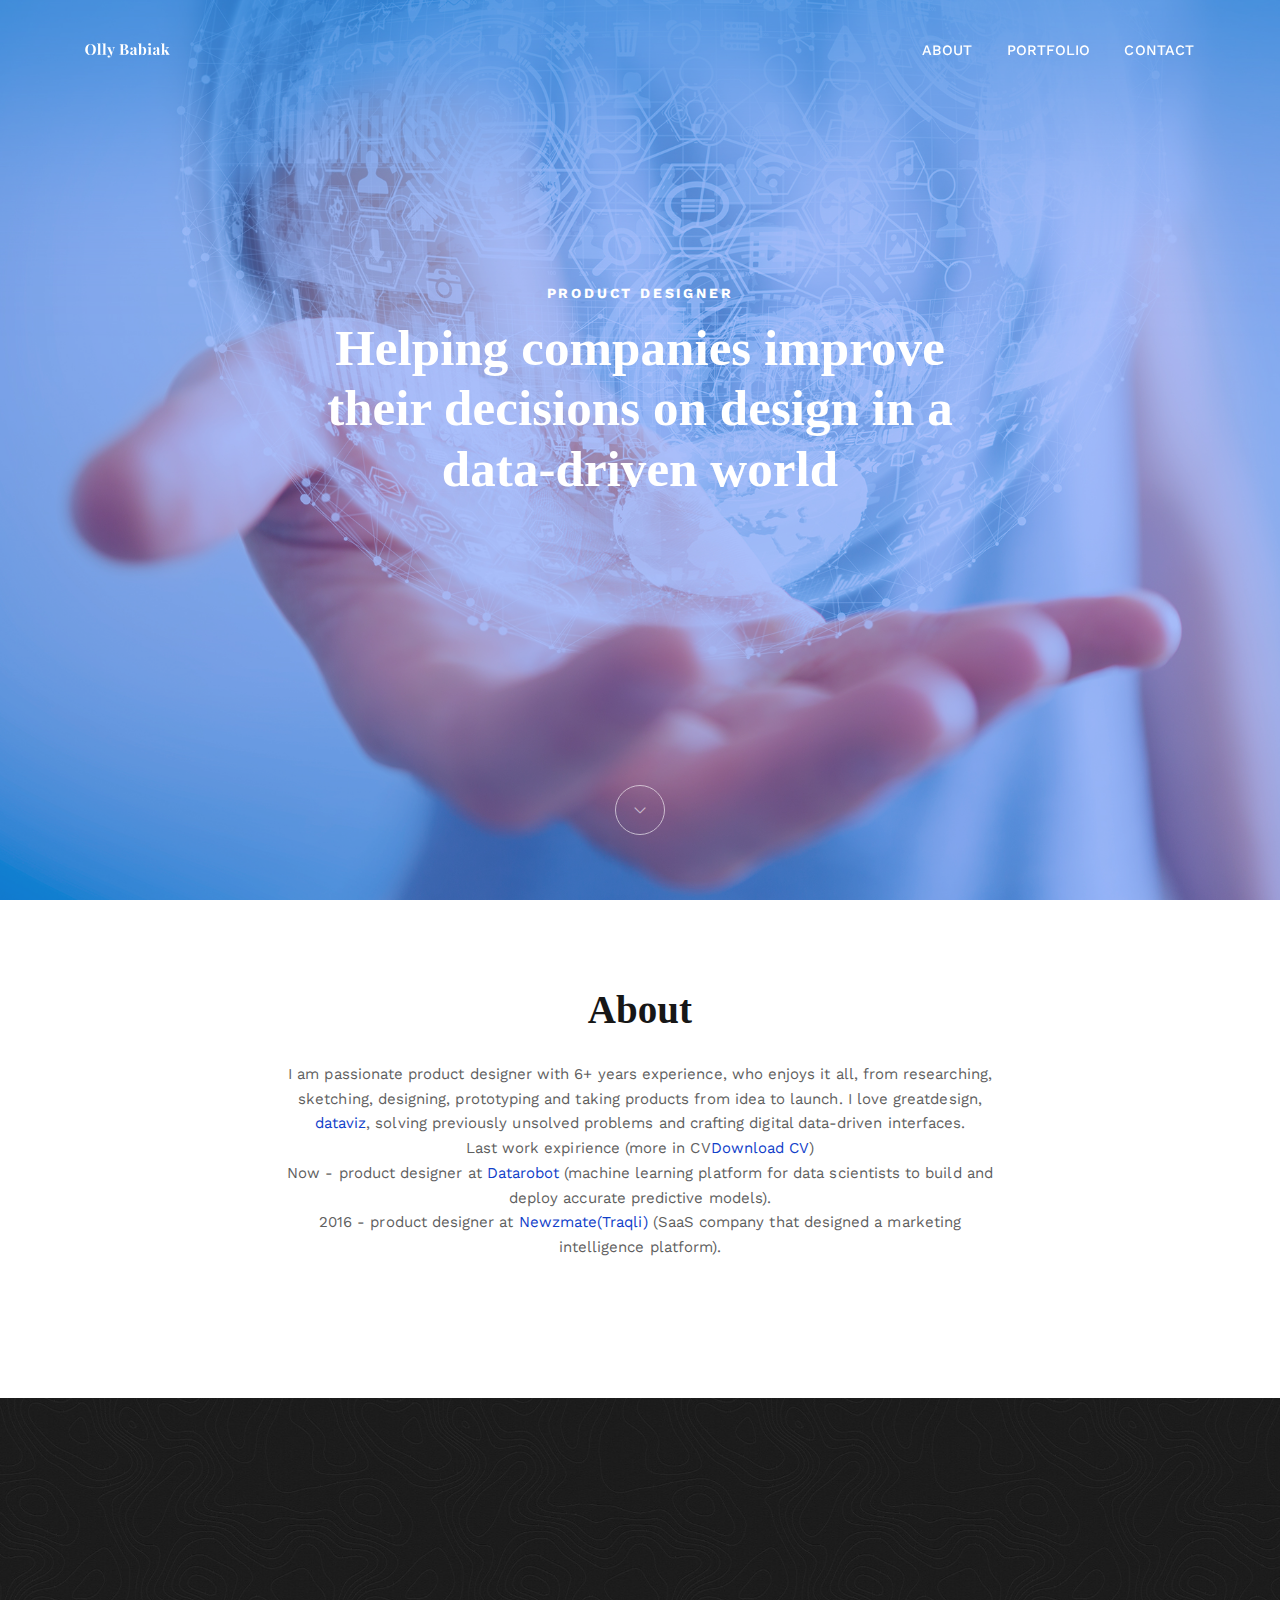
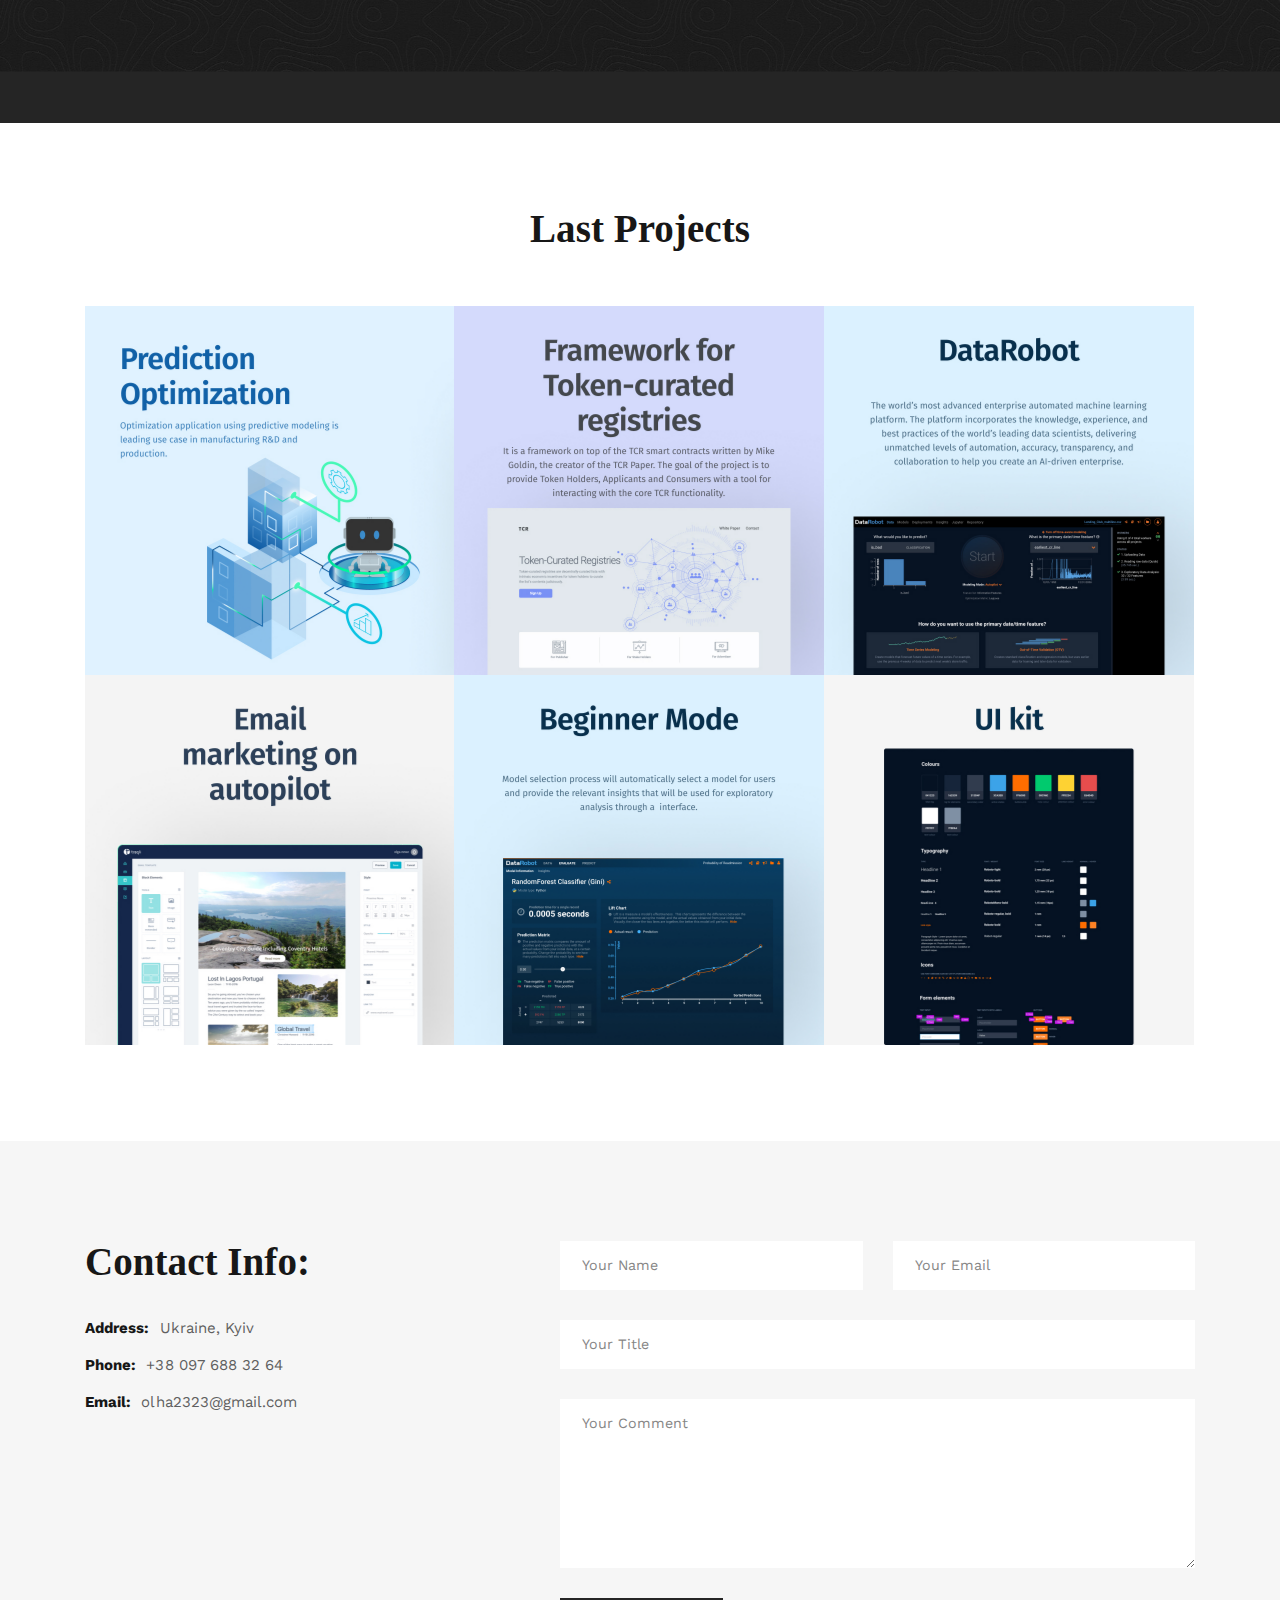
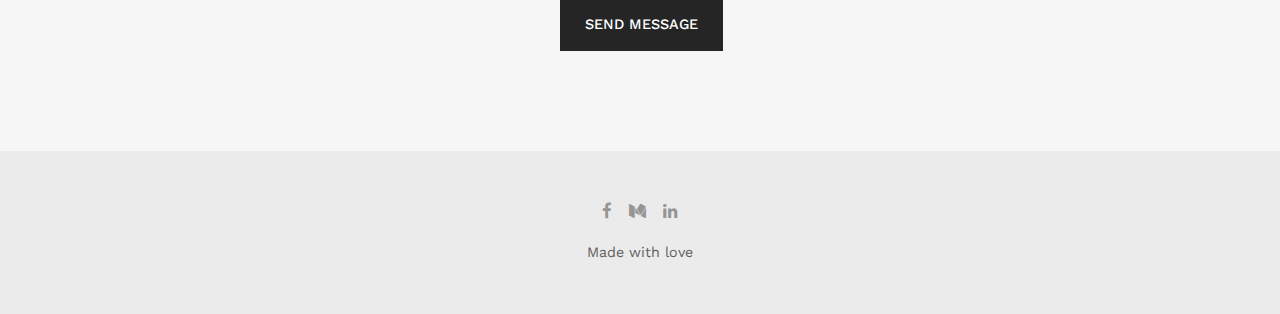
==== index.html @ 5f7ebf39 "Update index.html" ====
<!DOCTYPE html>
<html lang="en">

<head>
    <!-- Global site tag (gtag.js) - Google Analytics -->
<script async src="https://www.googletagmanager.com/gtag/js?id=UA-109905066-1"></script>
<script>
  window.dataLayer = window.dataLayer || [];
  function gtag(){dataLayer.push(arguments);}
  gtag('js', new Date());

  gtag('config', 'UA-109905066-1');
</script>
    <!-- Hotjar Tracking Code for https://olha23.github.io/olha23.github.io/ -->
<script>
    (function(h,o,t,j,a,r){
        h.hj=h.hj||function(){(h.hj.q=h.hj.q||[]).push(arguments)};
        h._hjSettings={hjid:741103,hjsv:6};
        a=o.getElementsByTagName('head')[0];
        r=o.createElement('script');r.async=1;
        r.src=t+h._hjSettings.hjid+j+h._hjSettings.hjsv;
        a.appendChild(r);
    })(window,document,'https://static.hotjar.com/c/hotjar-','.js?sv=');
</script>

    <meta charset="utf-8">
    <meta http-equiv="X-UA-Compatible" content="IE=edge">

    <title>Olly Babiak</title>

    <meta name="description" content="Minimal Portfolio">
    <meta name="keywords" content="portfolio, clean, minimal, blog, template, portfolio website">

    <link rel="icon" type="image/png" href="assets/images/favicon.png">

    <meta name="viewport" content="width=device-width, initial-scale=1">

    <!-- START: Styles -->

    <!-- Google Fonts --> 

    <link href="https://fonts.googleapis.com/css?family=Roboto:400,400i,700,700i%7cWork+Sans:400,500,700" rel="stylesheet" type="text/css">
    
    <link rel="stylesheet" href="assets/css/combined.css">

    <!-- END: Styles -->



</head>

<body>




    <header class="nk-header">
        <!--
        START: Navbar
    -->
        <nav class="nk-navbar nk-navbar-top nk-navbar-sticky nk-navbar-transparent nk-navbar-white-text-on-top">
            <div class="container">
                <div class="nk-nav-table">
                    <a href="index.html" class="nk-nav-logo">
                        <img src="assets/images/logo-light.svg" alt="" width="85" class="nk-nav-logo-onscroll">
                        <img src="assets/images/logo.svg" alt="" width="85">
                    </a>

                    <ul class="nk-nav nk-nav-right hidden-md-down" data-nav-mobile="#nk-nav-mobile">
                        <li>
                            <a href="index.html#about">About</a>
                        </li>
                
                        <li>
                            <a href="portfolio.html">Portfolio</a>
                        </li>
                          <li>
                            <a href="index.html#contact">Contact</a>
                        </li>
                        
                    </ul>

                    <ul class="nk-nav nk-nav-right nk-nav-icons">
                        <li class="single-icon hidden-lg-up">
                            <a href="#" class="nk-navbar-full-toggle">
                                <span class="nk-icon-burger">
                                    <span class="nk-t-1"></span>
                                    <span class="nk-t-2"></span>
                                    <span class="nk-t-3"></span>
                                </span>
                            </a>
                        </li>
                    </ul>
                </div>
            </div>
        </nav>
        <!-- END: Navbar -->

    </header>




    <!--
    START: Navbar Mobile
-->
    <nav class="nk-navbar nk-navbar-full nk-navbar-align-center" id="nk-nav-mobile">
        <div class="nk-navbar-bg">
            <div class="bg-image" style="background-image: url('assets/images/bg-menu.jpg')"></div>
        </div>
        <div class="nk-nav-table">
            <div class="nk-nav-row">
                <div class="container">
                    <div class="nk-nav-header">

                        <div class="nk-nav-logo">
                            <a href="index.html" class="nk-nav-logo">
                                <img src="assets/images/logo-light.svg" alt="" width="85">
                            </a>
                        </div>

                        <div class="nk-nav-close nk-navbar-full-toggle">
                            <span class="nk-icon-close"></span>
                        </div>
                    </div>
                </div>
            </div>
            <div class="nk-nav-row-full nk-nav-row">
                <div class="nano">
                    <div class="nano-content">
                        <div class="nk-nav-table">
                            <div class="nk-nav-row nk-nav-row-full nk-nav-row-center nk-navbar-mobile-content">
                                <ul class="nk-nav">
                                    <!-- Here will be inserted menu from [data-mobile-menu="#nk-nav-mobile"] -->
                                </ul>
                            </div>
                        </div>
                    </div>
                </div>
            </div>
            <div class="nk-nav-row">
                <div class="container">
                    <div class="nk-nav-social">
                        <ul>
                            <li><a href="https://www.facebook.com/olga.babiak"><i class="fa fa-facebook"></i></a></li>
                            <li><a href="https://www.linkedin.com/in/olly-babiak/"><i class="fa fa-linkedin"></i></a></li>
                            <li><a href="https://medium.com/@ollybabiak/data-visualization-tools-f9d0f372b2b7"><i class="fa fa-medium"></i></a></li>
                        </ul>
                    </div>
                </div>
            </div>
        </div>
    </nav>
    <!-- END: Navbar Mobile -->


    <div class="nk-main">

        <!-- START: Header Title -->
        <div class="nk-header-title nk-header-title-full">
            <div class="bg-image">
                <div style="background-image: url('assets/images/home-7.jpg');"></div>
                <div class="bg-image-overlay" style="background-color: rgba(42, 94, 246, 0.4);"></div>
            </div>
            <div class="nk-header-table">
                <div class="nk-header-table-cell">
                    <div class="container">

                        <h2 class="nk-subtitle text-white">Product designer</h2>


                        <h1 class="nk-title display-3 text-white">Helping companies improve
                            <br>
                            their decisions on design in a
                            <br>
                            data-driven world
                        </h1>


                        <div class="nk-gap"></div>
                        <div class="nk-header-text text-white">
                            <div class="nk-gap-4"></div>
                        </div>


                    </div>
                </div>
            </div>

            <div>
                <a class="nk-header-title-scroll-down text-white" href="#nk-header-title-scroll-down">
                    <span class="pe-7s-angle-down"></span>
                </a>
            </div>

        </div>

        <div id="nk-header-title-scroll-down"></div>

        <!-- END: Header Title -->





        <!-- START: About -->
        <div class="bg-white" id="about">
            <div class="container">
                <div class="row">
                    <div class="col-lg-8 offset-lg-2 text-xs-center">
                        <div class="nk-gap-4 mt-9"></div>

                        <h2 class="display-4">About</h2>
                        <div class="nk-gap mnt-5"></div>

                        <p>I am passionate product designer with 6+ years experience, who enjoys it all, from researching, sketching, designing, prototyping and taking products from idea to launch. I love greatdesign, <a href="https://medium.com/@ollybabiak/data-visualization-tools-f9d0f372b2b7">dataviz</a>, solving previously unsolved problems and crafting digital data-driven interfaces.
                        <br> Last work expirience (more in CV<a href="assets/images/Olly_Babiak_-_Senior_Product_Designer.pdf" download>Download CV</a>)
                        <br> Now - product designer at <a href="https://www.datarobot.com/">Datarobot</a> (machine learning platform for data scientists to build and deploy accurate predictive models).
                        <br>2016 - product designer at <a href="https://newzmate.com/">Newzmate(Traqli)</a> (SaaS company that designed a marketing intelligence platform).
                        </p>
                        <br>

                    <div class="nk-gap-4 mt-9"></div>
                    </div>
                </div>
            </div>
        </div>
        <!-- END: About -->

        <!-- START: Features -->

        <div class="nk-box bg-dark-1 text-white" id="features">
                 <div class="bg-image bg-image-parallax" style="background-image: url('assets/images/bg-pattern.jpg');"></div>
            
            <div class="container">
                <div class="row">
                    <div class="col-lg-8 offset-lg-2 text-xs-center">
                        <div class="nk-gap-4 mt-9"></div>

                        

                        <p>Tools i use:
                        Figma, Sketch, Ai, Ae, Zeplin, Principle, Invision, Whiteboard, Jira, Assembla, Google Analytics. I have experience and working knowledge of HTML, CSS, JS, familiar with Scrum methodology.
                        <br> Capabilities: discovery, user experience, prototypes, product design, interfaces.
                        </p>
                        <br>

                        <div class="nk-gap-4 mt-9"></div>
                    </div>

                </div>
            </div>
         
        </div>
        <!-- END: Features -->

        <!-- START: Portfolio -->
        <div class="nk-box bg-white" id="projects">
            <div class="nk-gap-4 mt-5"></div>

            <h2 class="text-xs-center display-4">Last Projects</h2>

            

            <div class="nk-gap-2 mt-12"></div>
            <div class="container">
            <div class="nk-portfolio-list nk-isotope nk-isotope-3-cols">


                <div class="nk-isotope-item" data-filter="UX/UI">
                    <div class="nk-portfolio-item nk-portfolio-item-square nk-portfolio-item-info-style-1">
                        <a href="portfolio-single-1.html" class="nk-portfolio-item-link"></a>
                        <div class="nk-portfolio-item-image">
                            <div style="background-image: url('assets/images/portfolio-10-sm.jpg');"></div>
                        </div>
                        <div class="nk-portfolio-item-info nk-portfolio-item-info-center text-xs-center">
                            <div>
                                <h2 class="portfolio-item-title h3">Prediction optimization</h2>
                                <div class="portfolio-item-category">UX/UI</div>
                            </div>
                        </div>
                    </div>
                </div>


                <div class="nk-isotope-item" data-filter="UI/UX">
                    <div class="nk-portfolio-item nk-portfolio-item-square nk-portfolio-item-info-style-1">
                        <a href="portfolio-single-2.html" class="nk-portfolio-item-link"></a>
                        <div class="nk-portfolio-item-image">
                            <div style="background-image: url('assets/images/portfolio-4-sm.jpg');"></div>
                        </div>
                        <div class="nk-portfolio-item-info nk-portfolio-item-info-center text-xs-center">
                            <div>
                                <h2 class="portfolio-item-title h3">TCR (hackathon project)</h2>
                                <div class="portfolio-item-category">UI/UX</div>
                            </div>
                        </div>
                    </div>
                </div>


                <div class="nk-isotope-item" data-filter="UX/UI">
                    <div class="nk-portfolio-item nk-portfolio-item-square nk-portfolio-item-info-style-1">
                        <a href="portfolio-single-3.html" class="nk-portfolio-item-link"></a>
                        <div class="nk-portfolio-item-image">
                            <div style="background-image: url('assets/images/portfolio-1-sm.jpg');"></div>
                        </div>
                        <div class="nk-portfolio-item-info nk-portfolio-item-info-center text-xs-center">
                            <div>
                                <h2 class="portfolio-item-title h3">DataRobot application</h2>
                                <div class="portfolio-item-category">UX/UI</div>
                            </div>
                        </div>
                    </div>
                </div>


                <div class="nk-isotope-item" data-filter="UX/UI">
                    <div class="nk-portfolio-item nk-portfolio-item-square nk-portfolio-item-info-style-1">
                        <a href="portfolio-single-4.html" class="nk-portfolio-item-link"></a>
                        <div class="nk-portfolio-item-image">
                            <div style="background-image: url('assets/images/portfolio-7-sm.jpg');"></div>
                        </div>
                        <div class="nk-portfolio-item-info nk-portfolio-item-info-center text-xs-center">
                            <div>
                                <h2 class="portfolio-item-title h3">Dashboard for Traqli</h2>
                                <div class="portfolio-item-category">UX/UI</div>
                            </div>
                        </div>
                    </div>
                </div>


               <div class="nk-isotope-item" data-filter="UX/UI">
                    <div class="nk-portfolio-item nk-portfolio-item-square nk-portfolio-item-info-style-1">
                        <a href="portfolio-single-5.html" class="nk-portfolio-item-link"></a>
                        <div class="nk-portfolio-item-image">
                            <div style="background-image: url('assets/images/portfolio-5-sm.jpg');"></div>
                        </div>
                        <div class="nk-portfolio-item-info nk-portfolio-item-info-center text-xs-center">
                            <div>
                                <h2 class="portfolio-item-title h3">Beginner Mode</h2>
                                <div class="portfolio-item-category">UX/UI</div>
                            </div>
                        </div>
                    </div>
                </div>


                <div class="nk-isotope-item" data-filter="UX/UI">
                    <div class="nk-portfolio-item nk-portfolio-item-square nk-portfolio-item-info-style-1">
                        <a href="portfolio-single-6.html" class="nk-portfolio-item-link"></a>
                        <div class="nk-portfolio-item-image">
                            <div style="background-image: url('assets/images/portfolio-8-sm.jpg');"></div>
                        </div>
                        <div class="nk-portfolio-item-info nk-portfolio-item-info-center text-xs-center">
                            <div>
                                <h2 class="portfolio-item-title h3">UI kit</h2>
                                <div class="portfolio-item-category">UX/UI</div>
                            </div>
                        </div>
                    </div>
                </div>





            </div>
            </div>
            <div class="nk-gap-4 mt-15"></div>
        </div>
      

     

      

        <!-- START: Contact Info -->
        <div class="container" id="contact">
            <div class="nk-gap-5"></div>
            <div class="row vertical-gap">
                <div class="col-lg-5">
                    <!-- START: Info -->
                    <h2 class="display-4">Contact Info:</h2>
                    <div class="nk-gap mnt-3"></div>

        
                    <ul class="nk-contact-info">
                        <li>
                            <strong>Address:</strong> Ukraine, Kyiv</li>
                        <li>
                            <strong>Phone:</strong> +38 097 688 32 64</li>
                        <li>
                            <strong>Email:</strong> olha2323@gmail.com</li>
                        
                    </ul>
                    <!-- END: Info -->
                </div>
                <div class="col-lg-7">
                    <!-- START: Form -->
                    <form action="send.php" method="post" class="nk-form nk-form-ajax">
                        <div class="row vertical-gap">
                            <div class="col-md-6">
                                <input type="text" class="form-control required" name="name" placeholder="Your Name">
                            </div>
                            <div class="col-md-6">
                                <input type="email" class="form-control required" name="email" placeholder="Your Email">
                            </div>
                        </div>

                        <div class="nk-gap-1"></div>
                        <input type="text" class="form-control required" name="title" placeholder="Your Title">

                        <div class="nk-gap-1"></div>
                        <textarea class="form-control required" name="message" rows="8" placeholder="Your Comment" aria-required="true"></textarea>
                        <div class="nk-gap-1"></div>
                        <div class="nk-form-response-success"></div>
                        <div class="nk-form-response-error"></div>
                        <button class="nk-btn">Send Message</button>
                    </form>
                    <!-- END: Form -->
                </div>
            </div>
            <div class="nk-gap-5"></div>
        </div>
        <!-- END: Contact Info -->




        <!--
    START: Footer
-->
        <footer class="nk-footer">


            <div class="nk-footer-cont">
                <div class="container text-xs-center">
                    <div class="nk-footer-social">
                        <ul>
                            
                            <li><a href="https://www.facebook.com/olga.babiak"><i class="fa fa-facebook"></i></a></li>
                            <li><a href="https://medium.com/@ollybabiak/data-visualization-tools-f9d0f372b2b7"><i class="fa fa-medium"></i></a></li>
                            <li><a href="https://www.linkedin.com/in/olly-babiak/"><i class="fa fa-linkedin"></i></a></li>
                        </ul>
                    </div>

                    <div class="nk-footer-text">
                        <p>Made with love
</p>
                    </div>
                </div>
            </div>
        </footer>
        <!-- END: Footer -->


    </div>




    <!-- START: Scripts -->

    <script src="assets/js/combined.js"></script>
    
    <!-- END: Scripts -->


</body>

</html>
---- assets/css/combined.css ----
@charset "UTF-8";
html{font-family:sans-serif;
	line-height:1.15;-ms-text-size-adjust:100%;-webkit-text-size-adjust:100%}body{margin:0}details,footer,header,main,menu,nav,section{display:block}progress,video{display:inline-block}progress{vertical-align:baseline}[hidden],template{display:none}a{background-color:transparent;-webkit-text-decoration-skip:objects}a:active,a:hover{outline-width:0}b,strong{font-weight:inherit;font-weight:bolder}h1{font-size:2em;margin:.67em 0}img{border-style:none}svg:not(:root){overflow:hidden}code{font-family:monospace,monospace;font-size:1em}hr{box-sizing:content-box;height:0;overflow:visible}button,input,optgroup,select,textarea{font:inherit;margin:0}optgroup{font-weight:700}button,input{overflow:visible}button,select{text-transform:none}[type=reset],[type=submit],button,html [type=button]{-webkit-appearance:button}[type=button]::-moz-focus-inner,[type=reset]::-moz-focus-inner,[type=submit]::-moz-focus-inner,button::-moz-focus-inner{border-style:none;padding:0}[type=button]:-moz-focusring,[type=reset]:-moz-focusring,[type=submit]:-moz-focusring,button:-moz-focusring{outline:1px dotted ButtonText}textarea{overflow:auto}[type=checkbox],[type=radio]{box-sizing:border-box;padding:0}[type=number]::-webkit-inner-spin-button,[type=number]::-webkit-outer-spin-button{height:auto}[type=search]{-webkit-appearance:textfield;outline-offset:-2px}[type=search]::-webkit-search-cancel-button,[type=search]::-webkit-search-decoration{-webkit-appearance:none}::-webkit-input-placeholder{color:inherit;opacity:.54}::-webkit-file-upload-button{-webkit-appearance:button;font:inherit}@media print{*,:after,:before,:first-letter,blockquote:first-line,div:first-line,li:first-line,p:first-line{text-shadow:none!important;box-shadow:none!important}a,a:visited{text-decoration:underline}blockquote{border:1px solid #999;page-break-inside:avoid}thead{display:table-header-group}img,tr{page-break-inside:avoid}h2,h3,p{orphans:3;widows:3}h2,h3{page-break-after:avoid}.navbar{display:none}.tag{border:1px solid #000}.table{border-collapse:collapse!important}.table td,.table th{background-color:#fff!important}}html{box-sizing:border-box}*,:after,:before{box-sizing:inherit}@-ms-viewport{width:device-width}html{font-size:16px;-ms-overflow-style:scrollbar;-webkit-tap-highlight-color:transparent}body{font-family:-apple-system,BlinkMacSystemFont,Segoe UI,Roboto,Helvetica Neue,Arial,sans-serif;font-size:1rem;font-weight:400;line-height:1.5;color:#373a3c;background-color:#fff}[tabindex="-1"]:focus{outline:0!important}h1,h2,h3,h4,h5,h6{margin-top:0;margin-bottom:.5rem}p{margin-top:0}address,p{margin-bottom:1rem}address{font-style:normal;line-height:inherit}ol,ul{margin-top:0;margin-bottom:1rem}ol ol,ol ul,ul ol,ul ul{margin-bottom:0}dt{font-weight:700}blockquote{margin:0 0 1rem}a{color:#0275d8;text-decoration:none}a:focus,a:hover{color:#014c8c;text-decoration:underline}a:focus{outline:5px auto -webkit-focus-ring-color;outline-offset:-2px}a:not([href]):not([tabindex]),a:not([href]):not([tabindex]):focus,a:not([href]):not([tabindex]):hover{color:inherit;text-decoration:none}a:not([href]):not([tabindex]):focus{outline:0}img{vertical-align:middle}[role=button]{cursor:pointer}[role=button],a,area,button,input,label,select,textarea{-ms-touch-action:manipulation;touch-action:manipulation}table{border-collapse:collapse;background-color:transparent}caption{padding-top:.75rem;padding-bottom:.75rem;color:#818a91;caption-side:bottom}caption,th{text-align:left}label{display:inline-block;margin-bottom:.5rem}button:focus{outline:1px dotted;outline:5px auto -webkit-focus-ring-color}button,input,select,textarea{line-height:inherit}input[type=checkbox]:disabled,input[type=radio]:disabled{cursor:not-allowed}input[type=date],input[type=datetime-local],input[type=month],input[type=time]{-webkit-appearance:listbox}textarea{resize:vertical}input[type=search]{-webkit-appearance:none}[hidden]{display:none!important}.h1,.h2,.h3,.h4,.h5,.h6,h1,h2,h3,h4,h5,h6{margin-bottom:.5rem;font-family:inherit;font-weight:500;line-height:1.1;color:inherit}.h1,h1{font-size:2.5rem}.h2,h2{font-size:2rem}.h3,h3{font-size:1.75rem}.h4,h4{font-size:1.5rem}.h5,h5{font-size:1.25rem}.h6,h6{font-size:1rem}.display-1{font-size:6rem;font-weight:300}.display-2{font-size:5.5rem;font-weight:300}.display-3{font-size:4.5rem;font-weight:300}.display-4{font-size:3.5rem;font-weight:300}hr{margin-top:1rem;margin-bottom:1rem;border:0;border-top:1px solid rgba(0,0,0,.1)}.list-inline{padding-left:0;list-style:none}.list-inline-item{display:inline-block}.list-inline-item:not(:last-child){margin-right:5px}.blockquote{padding:.5rem 1rem;margin-bottom:1rem;font-size:1.25rem;border-left:.25rem solid #eceeef}.blockquote-footer{display:block;font-size:80%;color:#818a91}.blockquote-footer:before{content:"\2014 \00A0"}.blockquote-reverse{padding-right:1rem;padding-left:0;text-align:right;border-right:.25rem solid #eceeef;border-left:0}.blockquote-reverse .blockquote-footer:before{content:""}.blockquote-reverse .blockquote-footer:after{content:"\00A0 \2014"}.carousel-inner>.carousel-item>a>img,.carousel-inner>.carousel-item>img,.img-fluid,.img-thumbnail{max-width:100%;height:auto}.img-thumbnail{padding:.25rem;background-color:#fff;border:1px solid #ddd;border-radius:.25rem;-webkit-transition:all .2s ease-in-out;transition:all .2s ease-in-out}code{font-family:Menlo,Monaco,Consolas,Liberation Mono,Courier New,monospace;padding:.2rem .4rem;font-size:90%;color:#bd4147;background-color:#f7f7f9;border-radius:.25rem}.container{margin-left:auto;margin-right:auto;padding-right:15px;padding-left:15px}.container:after{content:"";display:table;clear:both}@media (min-width:576px){.container{padding-right:15px;padding-left:15px}}@media (min-width:768px){.container{padding-right:15px;padding-left:15px}}@media (min-width:992px){.container{padding-right:15px;padding-left:15px}}@media (min-width:1200px){.container{padding-right:15px;padding-left:15px}}@media (min-width:576px){.container{width:540px;max-width:100%}}@media (min-width:768px){.container{width:720px;max-width:100%}}@media (min-width:992px){.container{width:960px;max-width:100%}}@media (min-width:1200px){.container{width:1140px;max-width:100%}}.container-fluid{margin-left:auto;margin-right:auto;padding-right:15px;padding-left:15px}.container-fluid:after{content:"";display:table;clear:both}@media (min-width:576px){.container-fluid{padding-right:15px;padding-left:15px}}@media (min-width:768px){.container-fluid{padding-right:15px;padding-left:15px}}@media (min-width:992px){.container-fluid{padding-right:15px;padding-left:15px}}@media (min-width:1200px){.container-fluid{padding-right:15px;padding-left:15px}}.row{margin-right:-15px;margin-left:-15px}.row:after{content:"";display:table;clear:both}@media (min-width:576px){.row{margin-right:-15px;margin-left:-15px}}@media (min-width:768px){.row{margin-right:-15px;margin-left:-15px}}@media (min-width:992px){.row{margin-right:-15px;margin-left:-15px}}@media (min-width:1200px){.row{margin-right:-15px;margin-left:-15px}}.col-lg,.col-lg-1,.col-lg-2,.col-lg-3,.col-lg-4,.col-lg-5,.col-lg-6,.col-lg-7,.col-lg-8,.col-lg-9,.col-lg-10,.col-lg-11,.col-lg-12,.col-md,.col-md-1,.col-md-2,.col-md-3,.col-md-4,.col-md-5,.col-md-6,.col-md-7,.col-md-8,.col-md-9,.col-md-10,.col-md-11,.col-md-12,.col-sm,.col-sm-1,.col-sm-2,.col-sm-3,.col-sm-4,.col-sm-5,.col-sm-6,.col-sm-7,.col-sm-8,.col-sm-9,.col-sm-10,.col-sm-11,.col-sm-12,.col-xs,.col-xs-1,.col-xs-2,.col-xs-3,.col-xs-4,.col-xs-5,.col-xs-6,.col-xs-7,.col-xs-8,.col-xs-9,.col-xs-10,.col-xs-11,.col-xs-12{position:relative;min-height:1px;padding-right:15px;padding-left:15px}@media (min-width:576px){.col-lg,.col-lg-1,.col-lg-2,.col-lg-3,.col-lg-4,.col-lg-5,.col-lg-6,.col-lg-7,.col-lg-8,.col-lg-9,.col-lg-10,.col-lg-11,.col-lg-12,.col-md,.col-md-1,.col-md-2,.col-md-3,.col-md-4,.col-md-5,.col-md-6,.col-md-7,.col-md-8,.col-md-9,.col-md-10,.col-md-11,.col-md-12,.col-sm,.col-sm-1,.col-sm-2,.col-sm-3,.col-sm-4,.col-sm-5,.col-sm-6,.col-sm-7,.col-sm-8,.col-sm-9,.col-sm-10,.col-sm-11,.col-sm-12,.col-xs,.col-xs-1,.col-xs-2,.col-xs-3,.col-xs-4,.col-xs-5,.col-xs-6,.col-xs-7,.col-xs-8,.col-xs-9,.col-xs-10,.col-xs-11,.col-xs-12{padding-right:15px;padding-left:15px}}@media (min-width:768px){.col-lg,.col-lg-1,.col-lg-2,.col-lg-3,.col-lg-4,.col-lg-5,.col-lg-6,.col-lg-7,.col-lg-8,.col-lg-9,.col-lg-10,.col-lg-11,.col-lg-12,.col-md,.col-md-1,.col-md-2,.col-md-3,.col-md-4,.col-md-5,.col-md-6,.col-md-7,.col-md-8,.col-md-9,.col-md-10,.col-md-11,.col-md-12,.col-sm,.col-sm-1,.col-sm-2,.col-sm-3,.col-sm-4,.col-sm-5,.col-sm-6,.col-sm-7,.col-sm-8,.col-sm-9,.col-sm-10,.col-sm-11,.col-sm-12,.col-xs,.col-xs-1,.col-xs-2,.col-xs-3,.col-xs-4,.col-xs-5,.col-xs-6,.col-xs-7,.col-xs-8,.col-xs-9,.col-xs-10,.col-xs-11,.col-xs-12{padding-right:15px;padding-left:15px}}@media (min-width:992px){.col-lg,.col-lg-1,.col-lg-2,.col-lg-3,.col-lg-4,.col-lg-5,.col-lg-6,.col-lg-7,.col-lg-8,.col-lg-9,.col-lg-10,.col-lg-11,.col-lg-12,.col-md,.col-md-1,.col-md-2,.col-md-3,.col-md-4,.col-md-5,.col-md-6,.col-md-7,.col-md-8,.col-md-9,.col-md-10,.col-md-11,.col-md-12,.col-sm,.col-sm-1,.col-sm-2,.col-sm-3,.col-sm-4,.col-sm-5,.col-sm-6,.col-sm-7,.col-sm-8,.col-sm-9,.col-sm-10,.col-sm-11,.col-sm-12,.col-xs,.col-xs-1,.col-xs-2,.col-xs-3,.col-xs-4,.col-xs-5,.col-xs-6,.col-xs-7,.col-xs-8,.col-xs-9,.col-xs-10,.col-xs-11,.col-xs-12{padding-right:15px;padding-left:15px}}@media (min-width:1200px){.col-lg,.col-lg-1,.col-lg-2,.col-lg-3,.col-lg-4,.col-lg-5,.col-lg-6,.col-lg-7,.col-lg-8,.col-lg-9,.col-lg-10,.col-lg-11,.col-lg-12,.col-md,.col-md-1,.col-md-2,.col-md-3,.col-md-4,.col-md-5,.col-md-6,.col-md-7,.col-md-8,.col-md-9,.col-md-10,.col-md-11,.col-md-12,.col-sm,.col-sm-1,.col-sm-2,.col-sm-3,.col-sm-4,.col-sm-5,.col-sm-6,.col-sm-7,.col-sm-8,.col-sm-9,.col-sm-10,.col-sm-11,.col-sm-12,.col-xs,.col-xs-1,.col-xs-2,.col-xs-3,.col-xs-4,.col-xs-5,.col-xs-6,.col-xs-7,.col-xs-8,.col-xs-9,.col-xs-10,.col-xs-11,.col-xs-12{padding-right:15px;padding-left:15px}}.col-xs-1{float:left;width:8.333333%}.col-xs-2{float:left;width:16.666667%}.col-xs-3{float:left;width:25%}.col-xs-4{float:left;width:33.333333%}.col-xs-5{float:left;width:41.666667%}.col-xs-6{float:left;width:50%}.col-xs-7{float:left;width:58.333333%}.col-xs-8{float:left;width:66.666667%}.col-xs-9{float:left;width:75%}.col-xs-10{float:left;width:83.333333%}.col-xs-11{float:left;width:91.666667%}.col-xs-12{float:left;width:100%}.push-xs-0{left:auto}.push-xs-1{left:8.333333%}.push-xs-2{left:16.666667%}.push-xs-3{left:25%}.push-xs-4{left:33.333333%}.push-xs-5{left:41.666667%}.push-xs-6{left:50%}.push-xs-7{left:58.333333%}.push-xs-8{left:66.666667%}.push-xs-9{left:75%}.push-xs-10{left:83.333333%}.push-xs-11{left:91.666667%}.push-xs-12{left:100%}.offset-xs-1{margin-left:8.333333%}.offset-xs-2{margin-left:16.666667%}.offset-xs-3{margin-left:25%}.offset-xs-4{margin-left:33.333333%}.offset-xs-5{margin-left:41.666667%}.offset-xs-6{margin-left:50%}.offset-xs-7{margin-left:58.333333%}.offset-xs-8{margin-left:66.666667%}.offset-xs-9{margin-left:75%}.offset-xs-10{margin-left:83.333333%}.offset-xs-11{margin-left:91.666667%}@media (min-width:576px){.col-sm-1{float:left;width:8.333333%}.col-sm-2{float:left;width:16.666667%}.col-sm-3{float:left;width:25%}.col-sm-4{float:left;width:33.333333%}.col-sm-5{float:left;width:41.666667%}.col-sm-6{float:left;width:50%}.col-sm-7{float:left;width:58.333333%}.col-sm-8{float:left;width:66.666667%}.col-sm-9{float:left;width:75%}.col-sm-10{float:left;width:83.333333%}.col-sm-11{float:left;width:91.666667%}.col-sm-12{float:left;width:100%}.push-sm-0{left:auto}.push-sm-1{left:8.333333%}.push-sm-2{left:16.666667%}.push-sm-3{left:25%}.push-sm-4{left:33.333333%}.push-sm-5{left:41.666667%}.push-sm-6{left:50%}.push-sm-7{left:58.333333%}.push-sm-8{left:66.666667%}.push-sm-9{left:75%}.push-sm-10{left:83.333333%}.push-sm-11{left:91.666667%}.push-sm-12{left:100%}.offset-sm-0{margin-left:0}.offset-sm-1{margin-left:8.333333%}.offset-sm-2{margin-left:16.666667%}.offset-sm-3{margin-left:25%}.offset-sm-4{margin-left:33.333333%}.offset-sm-5{margin-left:41.666667%}.offset-sm-6{margin-left:50%}.offset-sm-7{margin-left:58.333333%}.offset-sm-8{margin-left:66.666667%}.offset-sm-9{margin-left:75%}.offset-sm-10{margin-left:83.333333%}.offset-sm-11{margin-left:91.666667%}}@media (min-width:768px){.col-md-1{float:left;width:8.333333%}.col-md-2{float:left;width:16.666667%}.col-md-3{float:left;width:25%}.col-md-4{float:left;width:33.333333%}.col-md-5{float:left;width:41.666667%}.col-md-6{float:left;width:50%}.col-md-7{float:left;width:58.333333%}.col-md-8{float:left;width:66.666667%}.col-md-9{float:left;width:75%}.col-md-10{float:left;width:83.333333%}.col-md-11{float:left;width:91.666667%}.col-md-12{float:left;width:100%}.push-md-0{left:auto}.push-md-1{left:8.333333%}.push-md-2{left:16.666667%}.push-md-3{left:25%}.push-md-4{left:33.333333%}.push-md-5{left:41.666667%}.push-md-6{left:50%}.push-md-7{left:58.333333%}.push-md-8{left:66.666667%}.push-md-9{left:75%}.push-md-10{left:83.333333%}.push-md-11{left:91.666667%}.push-md-12{left:100%}.offset-md-0{margin-left:0}.offset-md-1{margin-left:8.333333%}.offset-md-2{margin-left:16.666667%}.offset-md-3{margin-left:25%}.offset-md-4{margin-left:33.333333%}.offset-md-5{margin-left:41.666667%}.offset-md-6{margin-left:50%}.offset-md-7{margin-left:58.333333%}.offset-md-8{margin-left:66.666667%}.offset-md-9{margin-left:75%}.offset-md-10{margin-left:83.333333%}.offset-md-11{margin-left:91.666667%}}@media (min-width:992px){.col-lg-1{float:left;width:8.333333%}.col-lg-2{float:left;width:16.666667%}.col-lg-3{float:left;width:25%}.col-lg-4{float:left;width:33.333333%}.col-lg-5{float:left;width:41.666667%}.col-lg-6{float:left;width:50%}.col-lg-7{float:left;width:58.333333%}.col-lg-8{float:left;width:66.666667%}.col-lg-9{float:left;width:75%}.col-lg-10{float:left;width:83.333333%}.col-lg-11{float:left;width:91.666667%}.col-lg-12{float:left;width:100%}.push-lg-0{left:auto}.push-lg-1{left:8.333333%}.push-lg-2{left:16.666667%}.push-lg-3{left:25%}.push-lg-4{left:33.333333%}.push-lg-5{left:41.666667%}.push-lg-6{left:50%}.push-lg-7{left:58.333333%}.push-lg-8{left:66.666667%}.push-lg-9{left:75%}.push-lg-10{left:83.333333%}.push-lg-11{left:91.666667%}.push-lg-12{left:100%}.offset-lg-0{margin-left:0}.offset-lg-1{margin-left:8.333333%}.offset-lg-2{margin-left:16.666667%}.offset-lg-3{margin-left:25%}.offset-lg-4{margin-left:33.333333%}.offset-lg-5{margin-left:41.666667%}.offset-lg-6{margin-left:50%}.offset-lg-7{margin-left:58.333333%}.offset-lg-8{margin-left:66.666667%}.offset-lg-9{margin-left:75%}.offset-lg-10{margin-left:83.333333%}.offset-lg-11{margin-left:91.666667%}}.table{width:100%;max-width:100%;margin-bottom:1rem}.table td,.table th{padding:.75rem;vertical-align:top;border-top:1px solid #eceeef}.table thead th{vertical-align:bottom;border-bottom:2px solid #eceeef}.table tbody+tbody{border-top:2px solid #eceeef}.table .table{background-color:#fff}.table-sm td,.table-sm th{padding:.3rem}.table-active,.table-active>td,.table-active>th,.table-hover .table-active:hover,.table-hover .table-active:hover>td,.table-hover .table-active:hover>th,.table-hover tbody tr:hover{background-color:rgba(0,0,0,.075)}.table-success,.table-success>td,.table-success>th{background-color:#dff0d8}.table-hover .table-success:hover,.table-hover .table-success:hover>td,.table-hover .table-success:hover>th{background-color:#d0e9c6}.table-info,.table-info>td,.table-info>th{background-color:#d9edf7}.table-hover .table-info:hover,.table-hover .table-info:hover>td,.table-hover .table-info:hover>th{background-color:#c4e3f3}.thead-default th{color:#55595c;background-color:#eceeef}.table-reflow thead{float:left}.table-reflow tbody{display:block;white-space:nowrap}.table-reflow td,.table-reflow th{border-top:1px solid #eceeef;border-left:1px solid #eceeef}.table-reflow td:last-child,.table-reflow th:last-child{border-right:1px solid #eceeef}.table-reflow tbody:last-child tr:last-child td,.table-reflow tbody:last-child tr:last-child th,.table-reflow tfoot:last-child tr:last-child td,.table-reflow tfoot:last-child tr:last-child th,.table-reflow thead:last-child tr:last-child td,.table-reflow thead:last-child tr:last-child th{border-bottom:1px solid #eceeef}.table-reflow tr{float:left}.table-reflow tr td,.table-reflow tr th{display:block!important;border:1px solid #eceeef}.form-control{display:block;width:100%;padding:.5rem .75rem;font-size:1rem;line-height:1.25;color:#55595c;background-color:#fff;background-image:none;background-clip:padding-box;border:1px solid rgba(0,0,0,.15);border-radius:.25rem}.form-control::-ms-expand{background-color:transparent;border:0}.form-control:focus{color:#55595c;background-color:#fff;border-color:#66afe9;outline:0}.form-control::-webkit-input-placeholder{color:#999;opacity:1}.form-control::-moz-placeholder{color:#999;opacity:1}.form-control:-ms-input-placeholder{color:#999;opacity:1}.form-control::placeholder{color:#999;opacity:1}.form-control:disabled,.form-control[readonly]{background-color:#eceeef;opacity:1}.form-control:disabled{cursor:not-allowed}select.form-control:not([size]):not([multiple]){height:calc(2.5rem - 2px)}select.form-control:focus::-ms-value{color:#55595c;background-color:#fff}.form-control-file,.form-control-range{display:block}.col-form-label{padding-top:.5rem;padding-bottom:.5rem;margin-bottom:0}.col-form-label-lg{padding-top:.75rem;padding-bottom:.75rem;font-size:1.25rem}.col-form-label-sm{padding-top:.25rem;padding-bottom:.25rem;font-size:.875rem}.form-control-static{padding-top:.5rem;padding-bottom:.5rem;line-height:1.25;border:solid transparent;border-width:1px 0}.form-control-static.form-control-lg,.form-control-static.form-control-sm{padding-right:0;padding-left:0}.form-control-sm{padding:.25rem .5rem;font-size:.875rem;border-radius:.2rem}select.form-control-sm:not([size]):not([multiple]){height:1.8125rem}.form-control-lg{padding:.75rem 1.5rem;font-size:1.25rem;border-radius:.3rem}select.form-control-lg:not([size]):not([multiple]){height:3.166667rem}.form-text{display:block;margin-top:.25rem}.form-check{position:relative;display:block;margin-bottom:.75rem}.form-check+.form-check{margin-top:-.25rem}.form-check.disabled .form-check-label{color:#818a91;cursor:not-allowed}.form-check-label{padding-left:1.25rem;margin-bottom:0;cursor:pointer}.form-check-input{position:absolute;margin-top:.25rem;margin-left:-1.25rem}.form-check-input:only-child{position:static}.form-check-inline{position:relative;display:inline-block;padding-left:1.25rem;margin-bottom:0;vertical-align:middle;cursor:pointer}.form-check-inline+.form-check-inline{margin-left:.75rem}.form-check-inline.disabled{color:#818a91;cursor:not-allowed}.form-control-success{padding-right:2.25rem;background-repeat:no-repeat;background-position:center right .625rem;background-size:1.25rem 1.25rem}.has-success .col-form-label,.has-success .form-check-inline,.has-success .form-check-label,.has-success .form-control-label{color:#5cb85c}.has-success .form-control{border-color:#5cb85c}.has-success .form-control-success{background-image:url("data:image/svg+xml;charset=utf8,%3Csvg xmlns='http://www.w3.org/2000/svg' viewBox='0 0 8 8'%3E%3Cpath fill='%235cb85c' d='M2.3 6.73L.6 4.53c-.4-1.04.46-1.4 1.1-.8l1.1 1.4 3.4-3.8c.6-.63 1.6-.27 1.2.7l-4 4.6c-.43.5-.8.4-1.1.1z'/%3E%3C/svg%3E")}@media (min-width:576px){.form-inline .form-control{display:inline-block;width:auto;vertical-align:middle}.form-inline .form-control-static{display:inline-block}.form-inline .form-check,.form-inline .form-control-label{margin-bottom:0;vertical-align:middle}.form-inline .form-check{display:inline-block;margin-top:0}.form-inline .form-check-label{padding-left:0}.form-inline .form-check-input{position:relative;margin-left:0}}.btn{display:inline-block;font-weight:400;line-height:1.25;text-align:center;white-space:nowrap;vertical-align:middle;cursor:pointer;-webkit-user-select:none;-moz-user-select:none;-ms-user-select:none;user-select:none;border:1px solid transparent;padding:.5rem 1rem;font-size:1rem;border-radius:.25rem}.btn.active.focus,.btn.active:focus,.btn.focus,.btn:active.focus,.btn:active:focus,.btn:focus{outline:5px auto -webkit-focus-ring-color;outline-offset:-2px}.btn.focus,.btn:focus,.btn:hover{text-decoration:none}.btn.active,.btn:active{background-image:none;outline:0}.btn.disabled,.btn:disabled{cursor:not-allowed;opacity:.65}a.btn.disabled{pointer-events:none}.btn-info{color:#fff;background-color:#5bc0de;border-color:#5bc0de}.btn-info.focus,.btn-info:focus,.btn-info:hover{color:#fff;background-color:#31b0d5;border-color:#2aabd2}.btn-info.active,.btn-info:active,.open>.btn-info.dropdown-toggle{color:#fff;background-color:#31b0d5;border-color:#2aabd2;background-image:none}.btn-info.active.focus,.btn-info.active:focus,.btn-info.active:hover,.btn-info:active.focus,.btn-info:active:focus,.btn-info:active:hover,.open>.btn-info.dropdown-toggle.focus,.open>.btn-info.dropdown-toggle:focus,.open>.btn-info.dropdown-toggle:hover{color:#fff;background-color:#269abc;border-color:#1f7e9a}.btn-info.disabled.focus,.btn-info.disabled:focus,.btn-info.disabled:hover,.btn-info:disabled.focus,.btn-info:disabled:focus,.btn-info:disabled:hover{background-color:#5bc0de;border-color:#5bc0de}.btn-success{color:#fff;background-color:#5cb85c;border-color:#5cb85c}.btn-success.focus,.btn-success:focus,.btn-success:hover{color:#fff;background-color:#449d44;border-color:#419641}.btn-success.active,.btn-success:active,.open>.btn-success.dropdown-toggle{color:#fff;background-color:#449d44;border-color:#419641;background-image:none}.btn-success.active.focus,.btn-success.active:focus,.btn-success.active:hover,.btn-success:active.focus,.btn-success:active:focus,.btn-success:active:hover,.open>.btn-success.dropdown-toggle.focus,.open>.btn-success.dropdown-toggle:focus,.open>.btn-success.dropdown-toggle:hover{color:#fff;background-color:#398439;border-color:#2d672d}.btn-success.disabled.focus,.btn-success.disabled:focus,.btn-success.disabled:hover,.btn-success:disabled.focus,.btn-success:disabled:focus,.btn-success:disabled:hover{background-color:#5cb85c;border-color:#5cb85c}.btn-link{font-weight:400;color:#0275d8;border-radius:0}.btn-link,.btn-link.active,.btn-link:active,.btn-link:disabled{background-color:transparent}.btn-link,.btn-link:active,.btn-link:focus,.btn-link:hover{border-color:transparent}.btn-link:focus,.btn-link:hover{color:#014c8c;text-decoration:underline;background-color:transparent}.btn-link:disabled:focus,.btn-link:disabled:hover{color:#818a91;text-decoration:none}.btn-lg{padding:.75rem 1.5rem;font-size:1.25rem;border-radius:.3rem}.btn-sm{padding:.25rem .5rem;font-size:.875rem;border-radius:.2rem}.btn-block{display:block;width:100%}.btn-block+.btn-block{margin-top:.5rem}input[type=button].btn-block,input[type=reset].btn-block,input[type=submit].btn-block{width:100%}.fade{opacity:0;-webkit-transition:opacity .15s linear;transition:opacity .15s linear}.fade.active{opacity:1}.collapse{display:none}.collapse.active{display:block}tr.collapse.active{display:table-row}tbody.collapse.active{display:table-row-group}.collapsing{height:0;overflow:hidden;-webkit-transition-timing-function:ease;transition-timing-function:ease;-webkit-transition-duration:.35s;transition-duration:.35s;-webkit-transition-property:height;transition-property:height}.collapsing,.dropdown{position:relative}.dropdown-toggle:after{display:inline-block;width:0;height:0;margin-left:.3em;vertical-align:middle;content:"";border-top:.3em solid;border-right:.3em solid transparent;border-left:.3em solid transparent}.dropdown-toggle:focus{outline:0}.dropdown-menu{position:absolute;top:100%;left:0;z-index:1000;display:none;float:left;min-width:10rem;padding:.5rem 0;margin:.125rem 0 0;font-size:1rem;color:#373a3c;text-align:left;list-style:none;background-color:#fff;background-clip:padding-box;border:1px solid rgba(0,0,0,.15);border-radius:.25rem}.dropdown-item{display:block;width:100%;padding:3px 1.5rem;clear:both;font-weight:400;color:#373a3c;text-align:inherit;white-space:nowrap;background:0 0;border:0}.dropdown-item:focus,.dropdown-item:hover{color:#2b2d2f;text-decoration:none;background-color:#f5f5f5}.dropdown-item.active,.dropdown-item.active:focus,.dropdown-item.active:hover{color:#fff;text-decoration:none;background-color:#0275d8;outline:0}.dropdown-item.disabled,.dropdown-item.disabled:focus,.dropdown-item.disabled:hover{color:#818a91}.dropdown-item.disabled:focus,.dropdown-item.disabled:hover{text-decoration:none;cursor:not-allowed;background-color:transparent;background-image:none;filter:"progid:DXImageTransform.Microsoft.gradient(enabled = false)"}.active>.dropdown-menu{display:block}.active>a{outline:0}.dropdown-menu-right{right:0;left:auto}.dropdown-menu-left{right:auto;left:0}.dropdown-header{display:block;padding:.5rem 1.5rem;margin-bottom:0;font-size:.875rem;color:#818a91;white-space:nowrap}.dropdown-backdrop{position:fixed;top:0;right:0;bottom:0;left:0;z-index:990}.navbar-fixed-bottom .dropdown .dropdown-menu{top:auto;bottom:100%;margin-bottom:.125rem}.btn+.dropdown-toggle-split{padding-right:.75rem;padding-left:.75rem}.btn+.dropdown-toggle-split:after{margin-left:0}.btn-sm+.dropdown-toggle-split{padding-right:.375rem;padding-left:.375rem}.btn-lg+.dropdown-toggle-split{padding-right:1.125rem;padding-left:1.125rem}[data-toggle=buttons]>.btn input[type=checkbox],[data-toggle=buttons]>.btn input[type=radio]{position:absolute;clip:rect(0,0,0,0);pointer-events:none}.nav{padding-left:0;margin-bottom:0;list-style:none}.nav-link{display:inline-block}.nav-link:focus,.nav-link:hover{text-decoration:none}.nav-link.disabled{color:#818a91}.nav-link.disabled,.nav-link.disabled:focus,.nav-link.disabled:hover{color:#818a91;cursor:not-allowed;background-color:transparent}.nav-inline .nav-item{display:inline-block}.nav-inline .nav-item+.nav-item,.nav-inline .nav-link+.nav-link{margin-left:1rem}.tab-content>.tab-pane{display:none}.tab-content>.active{display:block}.navbar{position:relative;padding:.5rem 1rem}.navbar:after{content:"";display:table;clear:both}@media (min-width:576px){.navbar{border-radius:.25rem}}.navbar-full{z-index:1000}@media (min-width:576px){.navbar-full{border-radius:0}}.navbar-fixed-bottom,.navbar-fixed-top{position:fixed;right:0;left:0;z-index:1030}@media (min-width:576px){.navbar-fixed-bottom,.navbar-fixed-top{border-radius:0}}.navbar-fixed-top{top:0}.navbar-fixed-bottom{bottom:0}.navbar-sticky-top{position:-webkit-sticky;position:sticky;top:0;z-index:1030;width:100%}@media (min-width:576px){.navbar-sticky-top{border-radius:0}}.navbar-text{display:inline-block;padding-top:.425rem;padding-bottom:.425rem}.navbar-nav .nav-item{float:left}.navbar-nav .nav-link{display:block;padding-top:.425rem;padding-bottom:.425rem}.navbar-nav .nav-item+.nav-item,.navbar-nav .nav-link+.nav-link{margin-left:1rem}.navbar-light .navbar-nav .nav-link{color:rgba(0,0,0,.5)}.navbar-light .navbar-nav .nav-link:focus,.navbar-light .navbar-nav .nav-link:hover{color:rgba(0,0,0,.7)}.navbar-light .navbar-nav .active>.nav-link,.navbar-light .navbar-nav .active>.nav-link:focus,.navbar-light .navbar-nav .active>.nav-link:hover,.navbar-light .navbar-nav .nav-link.active,.navbar-light .navbar-nav .nav-link.active:focus,.navbar-light .navbar-nav .nav-link.active:hover,.navbar-light .navbar-nav .nav-link.open,.navbar-light .navbar-nav .nav-link.open:focus,.navbar-light .navbar-nav .nav-link.open:hover,.navbar-light .navbar-nav .open>.nav-link,.navbar-light .navbar-nav .open>.nav-link:focus,.navbar-light .navbar-nav .open>.nav-link:hover{color:rgba(0,0,0,.9)}.carousel-control:focus,.carousel-control:hover{color:#fff;text-decoration:none;outline:0;opacity:.9}.carousel-control .icon-next,.carousel-control .icon-prev{position:absolute;top:50%;z-index:5;display:inline-block;width:20px;height:20px;margin-top:-10px;font-family:serif;line-height:1}.carousel-control .icon-prev{left:50%;margin-left:-10px}.carousel-control .icon-next{right:50%;margin-right:-10px}.carousel-control .icon-prev:before{content:"\2039"}.carousel-control .icon-next:before{content:"\203a"}.carousel-indicators{position:absolute;bottom:10px;left:50%;z-index:15;width:60%;padding-left:0;margin-left:-30%;text-align:center;list-style:none}.carousel-indicators li{display:inline-block;width:10px;height:10px;margin:1px;text-indent:-999px;cursor:pointer;background-color:transparent;border:1px solid #fff;border-radius:10px}.carousel-indicators .active{width:12px;height:12px;margin:0;background-color:#fff}.carousel-caption{position:absolute;right:15%;bottom:20px;left:15%;z-index:10;padding-top:20px;padding-bottom:20px;color:#fff;text-align:center;text-shadow:0 1px 2px rgba(0,0,0,.6)}.carousel-caption .btn{text-shadow:none}@media (min-width:576px){.carousel-control .icon-next,.carousel-control .icon-prev{width:30px;height:30px;margin-top:-15px;font-size:30px}.carousel-control .icon-prev{margin-left:-15px}.carousel-control .icon-next{margin-right:-15px}.carousel-caption{right:20%;left:20%;padding-bottom:30px}.carousel-indicators{bottom:20px}}.align-top{vertical-align:top!important}.align-middle{vertical-align:middle!important}.align-bottom{vertical-align:bottom!important}.align-text-bottom{vertical-align:text-bottom!important}.align-text-top{vertical-align:text-top!important}.bg-success{background-color:#5cb85c!important}a.bg-success:focus,a.bg-success:hover{background-color:#449d44!important}.bg-info{background-color:#5bc0de!important}a.bg-info:focus,a.bg-info:hover{background-color:#31b0d5!important}.d-none{display:none!important}.d-inline{display:inline!important}.d-inline-block{display:inline-block!important}.d-block{display:block!important}.d-table{display:table!important}.d-table-cell{display:table-cell!important}@media (min-width:576px) and (min-width:576px){.d-sm-none{display:none!important}.d-sm-inline{display:inline!important}.d-sm-inline-block{display:inline-block!important}.d-sm-block{display:block!important}.d-sm-table{display:table!important}.d-sm-table-cell{display:table-cell!important}}@media (min-width:768px) and (min-width:768px){.d-md-none{display:none!important}.d-md-inline{display:inline!important}.d-md-inline-block{display:inline-block!important}.d-md-block{display:block!important}.d-md-table{display:table!important}.d-md-table-cell{display:table-cell!important}}@media (min-width:992px) and (min-width:992px){.d-lg-none{display:none!important}.d-lg-inline{display:inline!important}.d-lg-inline-block{display:inline-block!important}.d-lg-block{display:block!important}.d-lg-table{display:table!important}.d-lg-table-cell{display:table-cell!important}}.float-left{float:left!important}.float-right{float:right!important}.float-none{float:none!important}@media (min-width:576px) and (min-width:576px){.float-sm-left{float:left!important}.float-sm-right{float:right!important}.float-sm-none{float:none!important}}@media (min-width:768px) and (min-width:768px){.float-md-left{float:left!important}.float-md-right{float:right!important}.float-md-none{float:none!important}}@media (min-width:992px) and (min-width:992px){.float-lg-left{float:left!important}.float-lg-right{float:right!important}.float-lg-none{float:none!important}}.w-100{width:100%!important}.h-100{height:100%!important}.my-0{margin-top:0!important;margin-bottom:0!important}.m-1{margin:.25rem!important}.mt-1{margin-top:.25rem!important}.mb-1,.my-1{margin-bottom:.25rem!important}.my-1{margin-top:.25rem!important}.m-2{margin:.5rem!important}.mt-2{margin-top:.5rem!important}.mb-2,.my-2{margin-bottom:.5rem!important}.my-2{margin-top:.5rem!important}.m-3{margin:1rem!important}.mt-3{margin-top:1rem!important}.mb-3,.my-3{margin-bottom:1rem!important}.my-3{margin-top:1rem!important}.m-4{margin:1.5rem!important}.mt-4{margin-top:1.5rem!important}.mb-4,.my-4{margin-bottom:1.5rem!important}.my-4{margin-top:1.5rem!important}.m-5{margin:3rem!important}.mt-5{margin-top:3rem!important}.mb-5,.my-5{margin-bottom:3rem!important}.my-5{margin-top:3rem!important}.px-0{padding-right:0!important;padding-left:0!important}.py-0{padding-top:0!important;padding-bottom:0!important}.p-1{padding:.25rem!important}.pt-1{padding-top:.25rem!important}.pr-1{padding-right:.25rem!important}.pl-1,.px-1{padding-left:.25rem!important}.px-1{padding-right:.25rem!important}.py-1{padding-top:.25rem!important;padding-bottom:.25rem!important}.p-2{padding:.5rem!important}.pt-2{padding-top:.5rem!important}.pr-2{padding-right:.5rem!important}.pl-2,.px-2{padding-left:.5rem!important}.px-2{padding-right:.5rem!important}.py-2{padding-top:.5rem!important;padding-bottom:.5rem!important}.p-3{padding:1rem!important}.pt-3{padding-top:1rem!important}.pr-3{padding-right:1rem!important}.pl-3,.px-3{padding-left:1rem!important}.px-3{padding-right:1rem!important}.py-3{padding-top:1rem!important;padding-bottom:1rem!important}.p-4{padding:1.5rem!important}.pt-4{padding-top:1.5rem!important}.pr-4{padding-right:1.5rem!important}.pl-4,.px-4{padding-left:1.5rem!important}.px-4{padding-right:1.5rem!important}.py-4{padding-top:1.5rem!important;padding-bottom:1.5rem!important}.p-5{padding:3rem!important}.pt-5{padding-top:3rem!important}.pr-5{padding-right:3rem!important}.pl-5,.px-5{padding-left:3rem!important}.px-5{padding-right:3rem!important}.py-5{padding-top:3rem!important;padding-bottom:3rem!important}@media (min-width:576px) and (min-width:576px){.m-sm-0{margin:0!important}.mt-sm-0{margin-top:0!important}.mb-sm-0,.my-sm-0{margin-bottom:0!important}.my-sm-0{margin-top:0!important}}@media (min-width:576px) and (min-width:576px){.m-sm-1{margin:.25rem!important}.mt-sm-1{margin-top:.25rem!important}.mb-sm-1,.my-sm-1{margin-bottom:.25rem!important}.my-sm-1{margin-top:.25rem!important}}@media (min-width:576px) and (min-width:576px){.m-sm-2{margin:.5rem!important}.mt-sm-2{margin-top:.5rem!important}.mb-sm-2,.my-sm-2{margin-bottom:.5rem!important}.my-sm-2{margin-top:.5rem!important}}@media (min-width:576px) and (min-width:576px){.m-sm-3{margin:1rem!important}.mt-sm-3{margin-top:1rem!important}.mb-sm-3,.my-sm-3{margin-bottom:1rem!important}.my-sm-3{margin-top:1rem!important}}@media (min-width:576px) and (min-width:576px){.m-sm-4{margin:1.5rem!important}.mt-sm-4{margin-top:1.5rem!important}.mb-sm-4,.my-sm-4{margin-bottom:1.5rem!important}.my-sm-4{margin-top:1.5rem!important}}@media (min-width:576px) and (min-width:576px){.m-sm-5{margin:3rem!important}.mt-sm-5{margin-top:3rem!important}.mb-sm-5,.my-sm-5{margin-bottom:3rem!important}.my-sm-5{margin-top:3rem!important}}@media (min-width:576px) and (min-width:576px){.p-sm-0{padding:0!important}.pt-sm-0{padding-top:0!important}.pr-sm-0{padding-right:0!important}.pl-sm-0,.px-sm-0{padding-left:0!important}.px-sm-0{padding-right:0!important}.py-sm-0{padding-top:0!important;padding-bottom:0!important}}@media (min-width:576px) and (min-width:576px){.p-sm-1{padding:.25rem!important}.pt-sm-1{padding-top:.25rem!important}.pr-sm-1{padding-right:.25rem!important}.pl-sm-1,.px-sm-1{padding-left:.25rem!important}.px-sm-1{padding-right:.25rem!important}.py-sm-1{padding-top:.25rem!important;padding-bottom:.25rem!important}}@media (min-width:576px) and (min-width:576px){.p-sm-2{padding:.5rem!important}.pt-sm-2{padding-top:.5rem!important}.pr-sm-2{padding-right:.5rem!important}.pl-sm-2,.px-sm-2{padding-left:.5rem!important}.px-sm-2{padding-right:.5rem!important}.py-sm-2{padding-top:.5rem!important;padding-bottom:.5rem!important}}@media (min-width:576px) and (min-width:576px){.p-sm-3{padding:1rem!important}.pt-sm-3{padding-top:1rem!important}.pr-sm-3{padding-right:1rem!important}.pl-sm-3,.px-sm-3{padding-left:1rem!important}.px-sm-3{padding-right:1rem!important}.py-sm-3{padding-top:1rem!important;padding-bottom:1rem!important}}@media (min-width:576px) and (min-width:576px){.p-sm-4{padding:1.5rem!important}.pt-sm-4{padding-top:1.5rem!important}.pr-sm-4{padding-right:1.5rem!important}.pl-sm-4,.px-sm-4{padding-left:1.5rem!important}.px-sm-4{padding-right:1.5rem!important}.py-sm-4{padding-top:1.5rem!important;padding-bottom:1.5rem!important}}@media (min-width:576px) and (min-width:576px){.p-sm-5{padding:3rem!important}.pt-sm-5{padding-top:3rem!important}.pr-sm-5{padding-right:3rem!important}.pl-sm-5,.px-sm-5{padding-left:3rem!important}.px-sm-5{padding-right:3rem!important}.py-sm-5{padding-top:3rem!important;padding-bottom:3rem!important}}@media (min-width:768px) and (min-width:768px){.m-md-0{margin:0!important}.mt-md-0{margin-top:0!important}.mb-md-0,.my-md-0{margin-bottom:0!important}.my-md-0{margin-top:0!important}}@media (min-width:768px) and (min-width:768px){.m-md-1{margin:.25rem!important}.mt-md-1{margin-top:.25rem!important}.mb-md-1,.my-md-1{margin-bottom:.25rem!important}.my-md-1{margin-top:.25rem!important}}@media (min-width:768px) and (min-width:768px){.m-md-2{margin:.5rem!important}.mt-md-2{margin-top:.5rem!important}.mb-md-2,.my-md-2{margin-bottom:.5rem!important}.my-md-2{margin-top:.5rem!important}}@media (min-width:768px) and (min-width:768px){.m-md-3{margin:1rem!important}.mt-md-3{margin-top:1rem!important}.mb-md-3,.my-md-3{margin-bottom:1rem!important}.my-md-3{margin-top:1rem!important}}@media (min-width:768px) and (min-width:768px){.m-md-4{margin:1.5rem!important}.mt-md-4{margin-top:1.5rem!important}.mb-md-4,.my-md-4{margin-bottom:1.5rem!important}.my-md-4{margin-top:1.5rem!important}}@media (min-width:768px) and (min-width:768px){.m-md-5{margin:3rem!important}.mt-md-5{margin-top:3rem!important}.mb-md-5,.my-md-5{margin-bottom:3rem!important}.my-md-5{margin-top:3rem!important}}@media (min-width:768px) and (min-width:768px){.p-md-0{padding:0!important}.pt-md-0{padding-top:0!important}.pr-md-0{padding-right:0!important}.pl-md-0,.px-md-0{padding-left:0!important}.px-md-0{padding-right:0!important}.py-md-0{padding-top:0!important;padding-bottom:0!important}}@media (min-width:768px) and (min-width:768px){.p-md-1{padding:.25rem!important}.pt-md-1{padding-top:.25rem!important}.pr-md-1{padding-right:.25rem!important}.pl-md-1,.px-md-1{padding-left:.25rem!important}.px-md-1{padding-right:.25rem!important}.py-md-1{padding-top:.25rem!important;padding-bottom:.25rem!important}}@media (min-width:768px) and (min-width:768px){.p-md-2{padding:.5rem!important}.pt-md-2{padding-top:.5rem!important}.pr-md-2{padding-right:.5rem!important}.pl-md-2,.px-md-2{padding-left:.5rem!important}.px-md-2{padding-right:.5rem!important}.py-md-2{padding-top:.5rem!important;padding-bottom:.5rem!important}}@media (min-width:768px) and (min-width:768px){.p-md-3{padding:1rem!important}.pt-md-3{padding-top:1rem!important}.pr-md-3{padding-right:1rem!important}.pl-md-3,.px-md-3{padding-left:1rem!important}.px-md-3{padding-right:1rem!important}.py-md-3{padding-top:1rem!important;padding-bottom:1rem!important}}@media (min-width:768px) and (min-width:768px){.p-md-4{padding:1.5rem!important}.pt-md-4{padding-top:1.5rem!important}.pr-md-4{padding-right:1.5rem!important}.pl-md-4,.px-md-4{padding-left:1.5rem!important}.px-md-4{padding-right:1.5rem!important}.py-md-4{padding-top:1.5rem!important;padding-bottom:1.5rem!important}}@media (min-width:768px) and (min-width:768px){.p-md-5{padding:3rem!important}.pt-md-5{padding-top:3rem!important}.pr-md-5{padding-right:3rem!important}.pl-md-5,.px-md-5{padding-left:3rem!important}.px-md-5{padding-right:3rem!important}.py-md-5{padding-top:3rem!important;padding-bottom:3rem!important}}@media (min-width:992px) and (min-width:992px){.m-lg-0{margin:0!important}.mt-lg-0{margin-top:0!important}.mb-lg-0,.my-lg-0{margin-bottom:0!important}.my-lg-0{margin-top:0!important}}@media (min-width:992px) and (min-width:992px){.m-lg-1{margin:.25rem!important}.mt-lg-1{margin-top:.25rem!important}.mb-lg-1,.my-lg-1{margin-bottom:.25rem!important}.my-lg-1{margin-top:.25rem!important}}@media (min-width:992px) and (min-width:992px){.m-lg-2{margin:.5rem!important}.mt-lg-2{margin-top:.5rem!important}.mb-lg-2,.my-lg-2{margin-bottom:.5rem!important}.my-lg-2{margin-top:.5rem!important}}@media (min-width:992px) and (min-width:992px){.m-lg-3{margin:1rem!important}.mt-lg-3{margin-top:1rem!important}.mb-lg-3,.my-lg-3{margin-bottom:1rem!important}.my-lg-3{margin-top:1rem!important}}@media (min-width:992px) and (min-width:992px){.m-lg-4{margin:1.5rem!important}.mt-lg-4{margin-top:1.5rem!important}.mb-lg-4,.my-lg-4{margin-bottom:1.5rem!important}.my-lg-4{margin-top:1.5rem!important}}@media (min-width:992px) and (min-width:992px){.m-lg-5{margin:3rem!important}.mt-lg-5{margin-top:3rem!important}.mb-lg-5,.my-lg-5{margin-bottom:3rem!important}.my-lg-5{margin-top:3rem!important}}@media (min-width:992px) and (min-width:992px){.p-lg-0{padding:0!important}.pt-lg-0{padding-top:0!important}.pr-lg-0{padding-right:0!important}.pl-lg-0,.px-lg-0{padding-left:0!important}.px-lg-0{padding-right:0!important}.py-lg-0{padding-top:0!important;padding-bottom:0!important}}@media (min-width:992px) and (min-width:992px){.p-lg-1{padding:.25rem!important}.pt-lg-1{padding-top:.25rem!important}.pr-lg-1{padding-right:.25rem!important}.pl-lg-1,.px-lg-1{padding-left:.25rem!important}.px-lg-1{padding-right:.25rem!important}.py-lg-1{padding-top:.25rem!important;padding-bottom:.25rem!important}}@media (min-width:992px) and (min-width:992px){.p-lg-2{padding:.5rem!important}.pt-lg-2{padding-top:.5rem!important}.pr-lg-2{padding-right:.5rem!important}.pl-lg-2,.px-lg-2{padding-left:.5rem!important}.px-lg-2{padding-right:.5rem!important}.py-lg-2{padding-top:.5rem!important;padding-bottom:.5rem!important}}@media (min-width:992px) and (min-width:992px){.p-lg-3{padding:1rem!important}.pt-lg-3{padding-top:1rem!important}.pr-lg-3{padding-right:1rem!important}.pl-lg-3,.px-lg-3{padding-left:1rem!important}.px-lg-3{padding-right:1rem!important}.py-lg-3{padding-top:1rem!important;padding-bottom:1rem!important}}@media (min-width:992px) and (min-width:992px){.p-lg-4{padding:1.5rem!important}.pt-lg-4{padding-top:1.5rem!important}.pr-lg-4{padding-right:1.5rem!important}.pl-lg-4,.px-lg-4{padding-left:1.5rem!important}.px-lg-4{padding-right:1.5rem!important}.py-lg-4{padding-top:1.5rem!important;padding-bottom:1.5rem!important}}@media (min-width:992px) and (min-width:992px){.p-lg-5{padding:3rem!important}.pt-lg-5{padding-top:3rem!important}.pr-lg-5{padding-right:3rem!important}.pl-lg-5,.px-lg-5{padding-left:3rem!important}.px-lg-5{padding-right:3rem!important}.py-lg-5{padding-top:3rem!important;padding-bottom:3rem!important}}.pos-f-t{position:fixed;top:0;right:0;left:0;z-index:1030}.text-xs-left{text-align:left!important}.text-xs-right{text-align:right!important}.text-xs-center{text-align:center!important}@media (min-width:576px){.text-sm-left{text-align:left!important}.text-sm-right{text-align:right!important}.text-sm-center{text-align:center!important}}@media (min-width:768px){.text-md-left{text-align:left!important}.text-md-right{text-align:right!important}.text-md-center{text-align:center!important}}@media (min-width:992px){.text-lg-left{text-align:left!important}.text-lg-right{text-align:right!important}.text-lg-center{text-align:center!important}}.text-success{color:#5cb85c!important}a.text-success:focus,a.text-success:hover{color:#449d44!important}.text-info{color:#5bc0de!important}a.text-info:focus,a.text-info:hover{color:#31b0d5!important}.text-gray-dark{color:#373a3c!important}a.text-gray-dark:focus,a.text-gray-dark:hover{color:#1f2021!important}.text-hide{font:0/0 a;color:transparent;text-shadow:none;background-color:transparent;border:0}.hidden-xs-up{display:none!important}@media (max-width:575px){.hidden-xs-down{display:none!important}}@media (min-width:576px){.hidden-sm-up{display:none!important}}@media (max-width:767px){.hidden-sm-down{display:none!important}}@media (min-width:768px){.hidden-md-up{display:none!important}}@media (max-width:991px){.hidden-md-down{display:none!important}}@media (min-width:992px){.hidden-lg-up{display:none!important}}@media (max-width:1199px){.hidden-lg-down{display:none!important}}.visible-print-block{display:none!important}@media print{.visible-print-block{display:block!important}}.visible-print-inline{display:none!important}@media print{.visible-print-inline{display:inline!important}}.visible-print-inline-block{display:none!important}@media print{.visible-print-inline-block{display:inline-block!important}}@media print{.hidden-print{display:none!important}}@font-face{font-family:FontAwesome;src:url(../fonts/fontawesome-webfont.eot?v=4.7.0);src:url(../fonts/fontawesome-webfont.eot?#iefix&v=4.7.0) format("embedded-opentype"),url(../fonts/fontawesome-webfont.woff2?v=4.7.0) format("woff2"),url(../fonts/fontawesome-webfont.woff?v=4.7.0) format("woff"),url(../fonts/fontawesome-webfont.ttf?v=4.7.0) format("truetype"),url(../fonts/fontawesome-webfont.svg?v=4.7.0#fontawesomeregular) format("svg");font-weight:400;font-style:normal}.fa{display:inline-block;font:normal normal normal 14px/1 FontAwesome;font-size:inherit;text-rendering:auto;-webkit-font-smoothing:antialiased;-moz-osx-font-smoothing:grayscale}.fa-lg{font-size:1.33333333em;line-height:.75em;vertical-align:-15%}.fa-2x{font-size:2em}.fa-3x{font-size:3em}.fa-4x{font-size:4em}.fa-5x{font-size:5em}.fa-fw{width:1.28571429em;text-align:center}.fa-ul{padding-left:0;margin-left:2.14285714em;list-style-type:none}.fa-ul>li{position:relative}.fa-li{position:absolute;left:-2.14285714em;width:2.14285714em;top:.14285714em;text-align:center}.fa-li.fa-lg{left:-1.85714286em}.fa-border{padding:.2em .25em .15em;border:.08em solid #eee;border-radius:.1em}.fa-rotate-90{-ms-filter:"progid:DXImageTransform.Microsoft.BasicImage(rotation=1)";-webkit-transform:rotate(90deg);transform:rotate(90deg)}.fa-rotate-180{-ms-filter:"progid:DXImageTransform.Microsoft.BasicImage(rotation=2)";-webkit-transform:rotate(180deg);transform:rotate(180deg)}.fa-rotate-270{-ms-filter:"progid:DXImageTransform.Microsoft.BasicImage(rotation=3)";-webkit-transform:rotate(270deg);transform:rotate(270deg)}:root .fa-flip-horizontal,:root .fa-flip-vertical,:root .fa-rotate-90,:root .fa-rotate-180,:root .fa-rotate-270{filter:none}.fa-stack{position:relative;display:inline-block;width:2em;height:2em;line-height:2em;vertical-align:middle}.fa-stack-1x,.fa-stack-2x{position:absolute;left:0;width:100%;text-align:center}.fa-stack-1x{line-height:inherit}.fa-stack-2x{font-size:2em}.fa-star:before{content:"\f005"}.fa-star-o:before{content:"\f006"}.fa-th-large:before{content:"\f009"}.fa-th:before{content:"\f00a"}.fa-th-list:before{content:"\f00b"}.fa-check:before{content:"\f00c"}.fa-close:before,.fa-remove:before{content:"\f00d"}.fa-power-off:before{content:"\f011"}.fa-home:before{content:"\f015"}.fa-file-o:before{content:"\f016"}.fa-clock-o:before{content:"\f017"}.fa-repeat:before,.fa-rotate-right:before{content:"\f01e"}.fa-refresh:before{content:"\f021"}.fa-list-alt:before{content:"\f022"}.fa-lock:before{content:"\f023"}.fa-tag:before{content:"\f02b"}.fa-print:before{content:"\f02f"}.fa-text-height:before{content:"\f034"}.fa-text-width:before{content:"\f035"}.fa-align-left:before{content:"\f036"}.fa-align-center:before{content:"\f037"}.fa-align-right:before{content:"\f038"}.fa-list:before{content:"\f03a"}.fa-image:before{content:"\f03e"}.fa-share-square-o:before{content:"\f045"}.fa-check-square-o:before{content:"\f046"}.fa-play:before{content:"\f04b"}.fa-pause:before{content:"\f04c"}.fa-stop:before{content:"\f04d"}.fa-forward:before{content:"\f04e"}.fa-fast-forward:before{content:"\f050"}.fa-step-forward:before{content:"\f051"}.fa-arrow-left:before{content:"\f060"}.fa-arrow-right:before{content:"\f061"}.fa-arrow-up:before{content:"\f062"}.fa-arrow-down:before{content:"\f063"}.fa-share:before{content:"\f064"}.fa-expand:before{content:"\f065"}.fa-fire:before{content:"\f06d"}.fa-random:before{content:"\f074"}.fa-comment:before{content:"\f075"}.fa-twitter-square:before{content:"\f081"}.fa-facebook-square:before{content:"\f082"}.fa-key:before{content:"\f084"}.fa-comments:before{content:"\f086"}.fa-phone:before{content:"\f095"}.fa-square-o:before{content:"\f096"}.fa-phone-square:before{content:"\f098"}.fa-twitter:before{content:"\f099"}.fa-facebook-f:before,.fa-facebook:before{content:"\f09a"}.fa-filter:before{content:"\f0b0"}.fa-link:before{content:"\f0c1"}.fa-copy:before{content:"\f0c5"}.fa-square:before{content:"\f0c8"}.fa-list-ul:before{content:"\f0ca"}.fa-list-ol:before{content:"\f0cb"}.fa-table:before{content:"\f0ce"}.fa-pinterest:before{content:"\f0d2"}.fa-pinterest-square:before{content:"\f0d3"}.fa-sort:before{content:"\f0dc"}.fa-sort-down:before{content:"\f0dd"}.fa-sort-up:before{content:"\f0de"}.fa-rotate-left:before{content:"\f0e2"}.fa-comment-o:before{content:"\f0e5"}.fa-comments-o:before{content:"\f0e6"}.fa-flash:before{content:"\f0e7"}.fa-file-text-o:before{content:"\f0f6"}.fa-h-square:before{content:"\f0fd"}.fa-angle-left:before{content:"\f104"}.fa-angle-right:before{content:"\f105"}.fa-angle-up:before{content:"\f106"}.fa-angle-down:before{content:"\f107"}.fa-desktop:before{content:"\f108"}.fa-tablet:before{content:"\f10a"}.fa-mobile-phone:before,.fa-mobile:before{content:"\f10b"}.fa-reply:before{content:"\f112"}.fa-keyboard-o:before{content:"\f11c"}.fa-code:before{content:"\f121"}.fa-reply-all:before{content:"\f122"}.fa-location-arrow:before{content:"\f124"}.fa-info:before{content:"\f129"}.fa-html5:before{content:"\f13b"}.fa-css3:before{content:"\f13c"}.fa-check-square:before{content:"\f14a"}.fa-share-square:before{content:"\f14d"}.fa-toggle-down:before{content:"\f150"}.fa-toggle-up:before{content:"\f151"}.fa-toggle-right:before{content:"\f152"}.fa-won:before{content:"\f159"}.fa-file:before{content:"\f15b"}.fa-file-text:before{content:"\f15c"}.fa-youtube-square:before{content:"\f166"}.fa-youtube:before{content:"\f167"}.fa-youtube-play:before{content:"\f16a"}.fa-stack-overflow:before{content:"\f16c"}.fa-instagram:before{content:"\f16d"}.fa-windows:before{content:"\f17a"}.fa-android:before{content:"\f17b"}.fa-dribbble:before{content:"\f17d"}.fa-female:before{content:"\f182"}.fa-male:before{content:"\f183"}.fa-toggle-left:before{content:"\f191"}.fa-vimeo-square:before{content:"\f194"}.fa-try:before{content:"\f195"}.fa-google:before{content:"\f1a0"}.fa-fax:before{content:"\f1ac"}.fa-child:before{content:"\f1ae"}.fa-tree:before{content:"\f1bb"}.fa-file-image-o:before{content:"\f1c5"}.fa-file-video-o:before{content:"\f1c8"}.fa-file-code-o:before{content:"\f1c9"}.fa-support:before{content:"\f1cd"}.fa-ge:before{content:"\f1d1"}.fa-send:before{content:"\f1d8"}.fa-send-o:before{content:"\f1d9"}.fa-history:before{content:"\f1da"}.fa-header:before{content:"\f1dc"}.fa-share-alt:before{content:"\f1e0"}.fa-share-alt-square:before{content:"\f1e1"}.fa-copyright:before{content:"\f1f9"}.fa-at:before{content:"\f1fa"}.fa-toggle-off:before{content:"\f204"}.fa-toggle-on:before{content:"\f205"}.fa-cc:before{content:"\f20a"}.fa-pinterest-p:before{content:"\f231"}.fa-mouse-pointer:before{content:"\f245"}.fa-clone:before{content:"\f24d"}.fa-safari:before{content:"\f267"}.fa-chrome:before{content:"\f268"}.fa-firefox:before{content:"\f269"}.fa-opera:before{content:"\f26a"}.fa-internet-explorer:before{content:"\f26b"}.fa-500px:before{content:"\f26e"}.fa-map-pin:before{content:"\f276"}.fa-map-signs:before{content:"\f277"}.fa-map-o:before{content:"\f278"}.fa-map:before{content:"\f279"}.fa-vimeo:before{content:"\f27d"}.fa-edge:before{content:"\f282"}.fa-first-order:before{content:"\f2b0"}.fa-fa:before{content:"\f2b4"}.fa-address-card:before{content:"\f2bb"}.fa-address-card-o:before{content:"\f2bc"}.fa-id-badge:before{content:"\f2c1"}.fa-id-card:before{content:"\f2c2"}.fa-id-card-o:before{content:"\f2c3"}.fa-s15:before{content:"\f2cd"}.fa-window-restore:before{content:"\f2d2"}.fa-window-close:before{content:"\f2d3"}.fa-window-close-o:before{content:"\f2d4"}.pe-fw,.pe-li{text-align:center}@font-face{font-family:Pe-icon-7-stroke;src:url(../fonts/Pe-icon-7-stroke.eot?d7yf1v);src:url(../fonts/Pe-icon-7-stroke.eot?#iefixd7yf1v) format("embedded-opentype"),url(../fonts/Pe-icon-7-stroke.woff?d7yf1v) format("woff"),url(../fonts/Pe-icon-7-stroke.ttf?d7yf1v) format("truetype"),url(../fonts/Pe-icon-7-stroke.svg?d7yf1v#Pe-icon-7-stroke) format("svg");font-weight:400;font-style:normal}[class*=" pe-7s-"],[class^=pe-7s-]{display:inline-block;font-family:Pe-icon-7-stroke;speak:none;font-style:normal;font-weight:400;font-variant:normal;text-transform:none;line-height:1;-webkit-font-smoothing:antialiased;-moz-osx-font-smoothing:grayscale}.pe-lg{font-size:1.33em;line-height:.75em;vertical-align:-15%}.pe-stack{vertical-align:middle}.pe-2x{font-size:2em}.pe-3x{font-size:3em}.pe-4x{font-size:4em}.pe-5x{font-size:5em}.pe-fw{width:1.28571em}.pe-ul{padding-left:0;margin-left:2.14286em;list-style-type:none}.pe-ul>li{position:relative}.pe-li{position:absolute;left:-2.14286em;width:2.14286em;top:.14286em}.pe-li.pe-lg{left:-1.85714em}.pe-border{padding:.2em .25em .15em;border-radius:.1em;border:.08em solid #eaeaea}.pe-rotate-90{filter:progid:DXImageTransform.Microsoft.BasicImage(rotation=1);-webkit-transform:rotate(90deg);transform:rotate(90deg)}.pe-rotate-180{filter:progid:DXImageTransform.Microsoft.BasicImage(rotation=2);-webkit-transform:rotate(180deg);transform:rotate(180deg)}.pe-rotate-270{filter:progid:DXImageTransform.Microsoft.BasicImage(rotation=3);-webkit-transform:rotate(270deg);transform:rotate(270deg)}.pe-stack{position:relative;display:inline-block;width:2em;height:2em;line-height:2em}.pe-stack-1x,.pe-stack-2x{position:absolute;left:0;width:100%;text-align:center}.pe-stack-1x{line-height:inherit}.pe-stack-2x{font-size:2em}.pe-7s-album:before{content:"\e6aa"}.pe-7s-back-2:before{content:"\e6ac"}.pe-7s-female:before{content:"\e6b2"}.pe-7s-hammer:before{content:"\e6b4"}.pe-7s-male:before{content:"\e6ba"}.pe-7s-map-2:before{content:"\e6bb"}.pe-7s-next-2:before{content:"\e6bc"}.pe-7s-plugin:before{content:"\e6c1"}.pe-7s-refresh-2:before{content:"\e6c2"}.pe-7s-close:before{content:"\e680"}.pe-7s-way:before{content:"\e68e"}.pe-7s-id:before{content:"\e68f"}.pe-7s-angle-up:before{content:"\e682"}.pe-7s-angle-right:before{content:"\e684"}.pe-7s-angle-left:before{content:"\e686"}.pe-7s-up-arrow:before{content:"\e695"}.pe-7s-angle-down:before{content:"\e688"}.pe-7s-switch:before{content:"\e696"}.pe-7s-video:before{content:"\e604"}.pe-7s-timer:before{content:"\e60b"}.pe-7s-target:before{content:"\e60d"}.pe-7s-star:before{content:"\e611"}.pe-7s-shuffle:before{content:"\e614"}.pe-7s-share:before{content:"\e616"}.pe-7s-repeat:before{content:"\e61b"}.pe-7s-refresh:before{content:"\e61c"}.pe-7s-radio:before{content:"\e61e"}.pe-7s-print:before{content:"\e61f"}.pe-7s-prev:before{content:"\e620"}.pe-7s-mute:before{content:"\e69f"}.pe-7s-power:before{content:"\e621"}.pe-7s-portfolio:before{content:"\e622"}.pe-7s-like2:before{content:"\e6a1"}.pe-7s-left-arrow:before{content:"\e6a2"}.pe-7s-play:before{content:"\e624"}.pe-7s-key:before{content:"\e6a3"}.pe-7s-pin:before{content:"\e69b"}.pe-7s-phone:before{content:"\e627"}.pe-7s-pen:before{content:"\e628"}.pe-7s-right-arrow:before{content:"\e699"}.pe-7s-bottom-arrow:before{content:"\e6a8"}.pe-7s-next:before{content:"\e62d"}.pe-7s-mouse:before{content:"\e631"}.pe-7s-more:before{content:"\e632"}.pe-7s-menu:before{content:"\e636"}.pe-7s-map:before{content:"\e637"}.pe-7s-loop:before{content:"\e63d"}.pe-7s-lock:before{content:"\e63f"}.pe-7s-link:before{content:"\e641"}.pe-7s-like:before{content:"\e642"}.pe-7s-light:before{content:"\e643"}.pe-7s-less:before{content:"\e644"}.pe-7s-info:before{content:"\e647"}.pe-7s-home:before{content:"\e648"}.pe-7s-global:before{content:"\e64f"}.pe-7s-filter:before{content:"\e655"}.pe-7s-file:before{content:"\e656"}.pe-7s-expand1:before{content:"\e657"}.pe-7s-drop:before{content:"\e65a"}.pe-7s-display2:before{content:"\e65d"}.pe-7s-display1:before{content:"\e65e"}.pe-7s-date:before{content:"\e660"}.pe-7s-copy-file:before{content:"\e665"}.pe-7s-config:before{content:"\e666"}.pe-7s-comment:before{content:"\e668"}.pe-7s-clock:before{content:"\e66b"}.pe-7s-check:before{content:"\e66c"}.pe-7s-call:before{content:"\e670"}.pe-7s-box2:before{content:"\e673"}.pe-7s-box1:before{content:"\e674"}.pe-7s-back:before{content:"\e67a"}.flickity-enabled{position:relative}.flickity-enabled:focus{outline:0}.flickity-viewport{overflow:hidden;position:relative;height:100%}.flickity-slider{position:absolute;width:100%;height:100%}.flickity-enabled.is-draggable{-webkit-tap-highlight-color:transparent;tap-highlight-color:transparent;-webkit-user-select:none;-moz-user-select:none;-ms-user-select:none;user-select:none}.flickity-enabled.is-draggable .flickity-viewport{cursor:move;cursor:-webkit-grab;cursor:grab}.flickity-enabled.is-draggable .flickity-viewport.is-pointer-down{cursor:-webkit-grabbing;cursor:grabbing}.flickity-prev-next-button{position:absolute;top:50%;width:44px;height:44px;border:none;border-radius:50%;background:#fff;background:hsla(0,0%,100%,.75);cursor:pointer;-webkit-transform:translateY(-50%);transform:translateY(-50%)}.flickity-prev-next-button:hover{background:#fff}.flickity-prev-next-button:focus{outline:0;box-shadow:0 0 0 5px #09f}.flickity-prev-next-button:active{opacity:.6}.flickity-prev-next-button.previous{left:10px}.flickity-prev-next-button.next{right:10px}.flickity-rtl .flickity-prev-next-button.previous{left:auto;right:10px}.flickity-rtl .flickity-prev-next-button.next{right:auto;left:10px}.flickity-prev-next-button:disabled{opacity:.3;cursor:auto}.flickity-prev-next-button svg{position:absolute;left:20%;top:20%;width:60%;height:60%}.flickity-prev-next-button .arrow{fill:#333}.flickity-page-dots{position:absolute;width:100%;bottom:-25px;padding:0;margin:0;list-style:none;text-align:center;line-height:1}.flickity-rtl .flickity-page-dots{direction:rtl}.flickity-page-dots .dot{display:inline-block;width:10px;height:10px;margin:0 8px;background:#333;border-radius:50%;opacity:.25;cursor:pointer}.flickity-page-dots .dot.is-selected{opacity:1}html{overflow-y:scroll}body{color:#5f5f5f}.nk-main,body{background-color:#f6f6f6}.nk-main{position:relative;overflow:hidden;z-index:1}a{color:#1140c9}a:focus,a:hover{color:#0d319a}::-moz-selection{color:#fff;background-color:#444}::selection{color:#fff;background-color:#444}.nk-block{position:relative;overflow:hidden;display:block;z-index:1}.nk-block:after,.nk-block:before{content:"";display:table;clear:both}.bg-image,.bg-video{z-index:-1}.bg-image,.bg-image>div,.bg-video,.bg-video>div{position:absolute;top:0;left:0;right:0;bottom:0;background-size:cover;background-position:50% 50%}.bg-image-row,.bg-video,.bg-video-row{top:0;left:0;right:0;bottom:0}.bg-image-row,.bg-video-row{position:absolute;z-index:-1}.bg-image-row>div,.bg-video-row>div{height:100%;overflow:hidden}@media (max-width:991px){.bg-image-row,.bg-video-row{position:relative}.bg-image-row>div,.bg-video-row>div{padding-top:56.25%}.bg-image-row>div>div,.bg-video-row>div>div{position:absolute;top:0;left:0;right:0;bottom:0}}.bg-color{position:absolute;top:0;left:0;right:0;bottom:0;background-color:#252525;z-index:-1}.nk-gap,.nk-gap-1,.nk-gap-2,.nk-gap-3,.nk-gap-4,.nk-gap-5,.nk-gap-6{display:block;height:20px}.nk-gap-1:after,.nk-gap-1:before,.nk-gap-2:after,.nk-gap-2:before,.nk-gap-3:after,.nk-gap-3:before,.nk-gap-4:after,.nk-gap-4:before,.nk-gap-5:after,.nk-gap-5:before,.nk-gap-6:after,.nk-gap-6:before,.nk-gap:after,.nk-gap:before{content:"";display:table;clear:both}.nk-gap-1{height:30px}.nk-gap-2{height:40px}.nk-gap-3{height:60px}.nk-gap-4{height:80px}.nk-gap-5{height:100px}.nk-gap-6{height:120px}html{font-size:15px}body{font-family:Work Sans,sans-serif;line-height:1.65;letter-spacing:.004em;-webkit-font-smoothing:antialiased;-moz-osx-font-smoothing:grayscale}p{margin-bottom:1.6rem}b,strong{font-weight:700}.h1,.h2,.h3,.h4,.h5,.h6,h1,h2,h3,h4,h5,h6{margin-bottom:1rem}.display-1,.display-2,.display-3,.display-4,.h1,.h2,.h3,.h4,.h5,.h6,h1,h2,h3,h4,h5,h6{font-family:Playfair Display,serif;color:#171717;font-weight:700}.display-1{font-size:4.1rem}.display-2{font-size:3.6rem}.display-3{font-size:3.4rem}.display-4{font-size:2.6rem}.h2,h2{font-size:2.1rem}.h3,h3{font-size:1.69rem}.h4,h4{font-size:1.4rem}.nk-subtitle{font-size:.93rem;letter-spacing:.2em;margin-bottom:1.1rem}.nk-subtitle,.nk-subtitle-2{text-transform:uppercase;font-family:inherit}.nk-subtitle-2{font-size:.96rem;font-weight:500}.row.vertical-gap>[class*=col-]{padding-top:30px}.row.vertical-gap{margin-top:-30px}.col-lg-1,.col-lg-2,.col-lg-3,.col-lg-4,.col-lg-5,.col-lg-6,.col-lg-7,.col-lg-8,.col-lg-9,.col-lg-10,.col-lg-11,.col-lg-12,.col-md-1,.col-md-2,.col-md-3,.col-md-4,.col-md-5,.col-md-6,.col-md-7,.col-md-8,.col-md-9,.col-md-10,.col-md-11,.col-md-12,.col-sm-1,.col-sm-2,.col-sm-3,.col-sm-4,.col-sm-5,.col-sm-6,.col-sm-7,.col-sm-8,.col-sm-9,.col-sm-10,.col-sm-11,.col-sm-12,.col-xs-1,.col-xs-2,.col-xs-3,.col-xs-4,.col-xs-5,.col-xs-6,.col-xs-7,.col-xs-8,.col-xs-9,.col-xs-10,.col-xs-11,.col-xs-12{padding-right:15px;padding-left:15px}.thead-default th{color:#444;background-color:#f7f7f7}.table td,.table th,.table thead th{border-color:#f2f2f2}.nk-modal .modal-content{border:none;border-radius:0}.nk-modal .modal-footer,.nk-modal .modal-header{padding:25px 30px;border-bottom-color:#f3f3f3;border-top-color:#f3f3f3}.nk-modal .modal-footer .close,.nk-modal .modal-header .close{position:relative;z-index:2;margin-top:0}.nk-modal .modal-body{padding:30px}.nk-modal.fade .modal-dialog{transform:translate(0);transition:none}@media (min-width:544px){.nk-modal .modal-dialog{margin-top:60px;margin-bottom:60px}}.text-main-1{color:#1140c9!important}.text-white{color:#fff!important}.text-black{color:#000!important}.text-dark-1{color:#252525!important}.text-dark-2{color:#2f2f2f!important}.text-dark-3{color:#393939!important}.text-dark-4{color:#444!important}.text-gray-1{color:#fafafa!important}.text-gray-2{color:#f7f7f7!important}.text-gray-3{color:#f5f5f5!important}.text-gray-4{color:#f2f2f2!important}.bg-main-1{background-color:#1140c9!important}.bg-white{background-color:#fff!important}.bg-black{background-color:#000!important}.bg-dark-1{background-color:#252525!important}.bg-dark-2{background-color:#2f2f2f!important}.bg-dark-3{background-color:#393939!important}.bg-dark-4{background-color:#444!important}.bg-gray-1{background-color:#fafafa!important}.bg-gray-2{background-color:#f7f7f7!important}.bg-gray-3{background-color:#f5f5f5!important}.bg-gray-4{background-color:#f2f2f2!important}.nk-img,.nk-img-fit{max-width:100%}@media (max-width:543px){.nk-img-fit-xs-down{max-width:100%}}@media (min-width:544px){.nk-img-fit-sm-up{max-width:100%}}@media (max-width:767px){.nk-img-fit-sm-down{max-width:100%}}@media (min-width:768px){.nk-img-fit-md-up{max-width:100%}}@media (max-width:991px){.nk-img-fit-md-down{max-width:100%}}@media (min-width:992px){.nk-img-fit-lg-up{max-width:100%}}@media (max-width:1199px){.nk-img-fit-lg-down{max-width:100%}}.nk-img-stretch{width:100%}.align-left{text-align:left}.align-center{text-align:center}.align-right{text-align:right}.fw-100{font-weight:100!important}.fw-200{font-weight:200!important}.fw-300{font-weight:300!important}.fw-400{font-weight:400!important}.fw-500{font-weight:500!important}.fw-600{font-weight:600!important}.fw-700{font-weight:700!important}.fw-800{font-weight:800!important}.fw-900{font-weight:900!important}.of-a{overflow:auto!important}.of-h{overflow:hidden!important}.of-v{overflow:visible!important}.of-x-a{overflow-x:auto!important}.of-x-h{overflow-x:hidden!important}.of-x-v{overflow-x:visible!important}.of-y-a{overflow-y:auto!important}.of-y-h{overflow-y:hidden!important}.of-y-v{overflow-y:visible!important}.br-0{border-radius:0!important}.br-1{border-radius:1px!important}.br-2{border-radius:2px!important}.br-3{border-radius:3px!important}.br-4{border-radius:4px!important}.br-5{border-radius:5px!important}.br-6{border-radius:6px!important}.br-7{border-radius:7px!important}.br-8{border-radius:8px!important}.br-9{border-radius:9px!important}.br-10{border-radius:10px!important}.br-12{border-radius:12px!important}.br-14{border-radius:14px!important}.br-16{border-radius:16px!important}.br-18{border-radius:18px!important}.br-20{border-radius:20px!important}.br-25{border-radius:25px!important}.br-30{border-radius:30px!important}.br-35{border-radius:35px!important}.p-0{padding:0!important}.p-1{padding:1px!important}.p-2{padding:2px!important}.p-3{padding:3px!important}.p-4{padding:4px!important}.p-5{padding:5px!important}.p-6{padding:6px!important}.p-7{padding:7px!important}.p-8{padding:8px!important}.p-9{padding:9px!important}.p-10{padding:10px!important}.p-15{padding:15px!important}.p-20{padding:20px!important}.p-25{padding:25px!important}.p-30{padding:30px!important}.p-35{padding:35px!important}.p-40{padding:40px!important}.p-45{padding:45px!important}.p-50{padding:50px!important}.p-60{padding:60px!important}.p-70{padding:70px!important}.p-80{padding:80px!important}.p-90{padding:90px!important}.p-100{padding:100px!important}.pt-0{padding-top:0!important}.pt-1{padding-top:1px!important}.pt-2{padding-top:2px!important}.pt-3{padding-top:3px!important}.pt-4{padding-top:4px!important}.pt-5{padding-top:5px!important}.pt-6{padding-top:6px!important}.pt-7{padding-top:7px!important}.pt-8{padding-top:8px!important}.pt-9{padding-top:9px!important}.pt-10{padding-top:10px!important}.pt-15{padding-top:15px!important}.pt-20{padding-top:20px!important}.pt-25{padding-top:25px!important}.pt-30{padding-top:30px!important}.pt-35{padding-top:35px!important}.pt-40{padding-top:40px!important}.pt-45{padding-top:45px!important}.pt-50{padding-top:50px!important}.pt-60{padding-top:60px!important}.pt-70{padding-top:70px!important}.pt-80{padding-top:80px!important}.pt-90{padding-top:90px!important}.pt-100{padding-top:100px!important}.pl-0{padding-left:0!important}.pl-1{padding-left:1px!important}.pl-2{padding-left:2px!important}.pl-3{padding-left:3px!important}.pl-4{padding-left:4px!important}.pl-5{padding-left:5px!important}.pl-6{padding-left:6px!important}.pl-7{padding-left:7px!important}.pl-8{padding-left:8px!important}.pl-9{padding-left:9px!important}.pl-10{padding-left:10px!important}.pl-15{padding-left:15px!important}.pl-20{padding-left:20px!important}.pl-25{padding-left:25px!important}.pl-30{padding-left:30px!important}.pl-35{padding-left:35px!important}.pl-40{padding-left:40px!important}.pl-45{padding-left:45px!important}.pl-50{padding-left:50px!important}.pl-60{padding-left:60px!important}.pl-70{padding-left:70px!important}.pl-80{padding-left:80px!important}.pl-90{padding-left:90px!important}.pl-100{padding-left:100px!important}.pr-0{padding-right:0!important}.pr-1{padding-right:1px!important}.pr-2{padding-right:2px!important}.pr-3{padding-right:3px!important}.pr-4{padding-right:4px!important}.pr-5{padding-right:5px!important}.pr-6{padding-right:6px!important}.pr-7{padding-right:7px!important}.pr-8{padding-right:8px!important}.pr-9{padding-right:9px!important}.pr-10{padding-right:10px!important}.pr-15{padding-right:15px!important}.pr-20{padding-right:20px!important}.pr-25{padding-right:25px!important}.pr-30{padding-right:30px!important}.pr-35{padding-right:35px!important}.pr-40{padding-right:40px!important}.pr-45{padding-right:45px!important}.pr-50{padding-right:50px!important}.pr-60{padding-right:60px!important}.pr-70{padding-right:70px!important}.pr-80{padding-right:80px!important}.pr-90{padding-right:90px!important}.pr-100{padding-right:100px!important}.m-0{margin:0!important}.m-1{margin:1px!important}.m-2{margin:2px!important}.m-3{margin:3px!important}.m-4{margin:4px!important}.m-5{margin:5px!important}.m-6{margin:6px!important}.m-7{margin:7px!important}.m-8{margin:8px!important}.m-9{margin:9px!important}.m-10{margin:10px!important}.m-11{margin:11px!important}.m-12{margin:12px!important}.m-13{margin:13px!important}.m-14{margin:14px!important}.m-15{margin:15px!important}.m-20{margin:20px!important}.m-25{margin:25px!important}.m-30{margin:30px!important}.m-35{margin:35px!important}.m-40{margin:40px!important}.m-45{margin:45px!important}.m-50{margin:50px!important}.m-60{margin:60px!important}.m-70{margin:70px!important}.m-80{margin:80px!important}.m-90{margin:90px!important}.m-100{margin:100px!important}.mt-0{margin-top:0!important}.mt-1{margin-top:1px!important}.mt-2{margin-top:2px!important}.mt-3{margin-top:3px!important}.mt-4{margin-top:4px!important}.mt-5{margin-top:5px!important}.mt-6{margin-top:6px!important}.mt-7{margin-top:7px!important}.mt-8{margin-top:8px!important}.mt-9{margin-top:9px!important}.mt-10{margin-top:10px!important}.mt-11{margin-top:11px!important}.mt-12{margin-top:12px!important}.mt-13{margin-top:13px!important}.mt-14{margin-top:14px!important}.mt-15{margin-top:15px!important}.mt-20{margin-top:20px!important}.mt-25{margin-top:25px!important}.mt-30{margin-top:30px!important}.mt-35{margin-top:35px!important}.mt-40{margin-top:40px!important}.mt-45{margin-top:45px!important}.mt-50{margin-top:50px!important}.mt-60{margin-top:60px!important}.mt-70{margin-top:70px!important}.mt-80{margin-top:80px!important}.mt-90{margin-top:90px!important}.mt-100{margin-top:100px!important}.mb-0{margin-bottom:0!important}.mb-1{margin-bottom:1px!important}.mb-2{margin-bottom:2px!important}.mb-3{margin-bottom:3px!important}.mb-4{margin-bottom:4px!important}.mb-5{margin-bottom:5px!important}.mb-6{margin-bottom:6px!important}.mb-7{margin-bottom:7px!important}.mb-8{margin-bottom:8px!important}.mb-9{margin-bottom:9px!important}.mb-10{margin-bottom:10px!important}.mb-11{margin-bottom:11px!important}.mb-12{margin-bottom:12px!important}.mb-13{margin-bottom:13px!important}.mb-14{margin-bottom:14px!important}.mb-15{margin-bottom:15px!important}.mb-20{margin-bottom:20px!important}.mb-25{margin-bottom:25px!important}.mb-30{margin-bottom:30px!important}.mb-35{margin-bottom:35px!important}.mb-40{margin-bottom:40px!important}.mb-45{margin-bottom:45px!important}.mb-50{margin-bottom:50px!important}.mb-60{margin-bottom:60px!important}.mb-70{margin-bottom:70px!important}.mb-80{margin-bottom:80px!important}.mb-90{margin-bottom:90px!important}.mb-100{margin-bottom:100px!important}.mnt-0{margin-top:0!important}.mnt-1{margin-top:-1px!important}.mnt-2{margin-top:-2px!important}.mnt-3{margin-top:-3px!important}.mnt-4{margin-top:-4px!important}.mnt-5{margin-top:-5px!important}.mnt-6{margin-top:-6px!important}.mnt-7{margin-top:-7px!important}.mnt-8{margin-top:-8px!important}.mnt-9{margin-top:-9px!important}.mnt-10{margin-top:-10px!important}.mnt-11{margin-top:-11px!important}.mnt-12{margin-top:-12px!important}.mnt-13{margin-top:-13px!important}.mnt-14{margin-top:-14px!important}.mnt-15{margin-top:-15px!important}.mnt-20{margin-top:-20px!important}.mnt-25{margin-top:-25px!important}.mnt-30{margin-top:-30px!important}.mnt-35{margin-top:-35px!important}.mnt-40{margin-top:-40px!important}.mnt-45{margin-top:-45px!important}.mnt-50{margin-top:-50px!important}.mnt-60{margin-top:-60px!important}.mnt-70{margin-top:-70px!important}.mnt-80{margin-top:-80px!important}.mnt-90{margin-top:-90px!important}.mnt-100{margin-top:-100px!important}.nk-keyboard{display:inline-block;height:30px;min-width:30px;line-height:28px;padding:0 7px;text-align:center;margin:5px;font-size:12px;border:1px solid #a5a5a5;border-radius:3px;background-color:#fff;color:#252525}.nk-header{position:absolute;left:0;top:0;right:0;z-index:1000}.nk-header.nk-header-opaque,.nk-navbar{position:relative}.nk-navbar{padding:33px 0;font-size:.96rem;z-index:1000;transition:background-color .3s;will-change:background-color}.nk-navbar .container-fluid .nk-nav-table{padding-left:30px;padding-right:30px}.nk-navbar.nk-navbar-lg{padding:51px 0}.nk-navbar.nk-navbar-fixed{position:fixed;top:0;left:0;right:0;transition:transform .2s,visibility .2s,background-color .3s;will-change:transform,visibility,background-color}.nk-navbar.nk-navbar-fixed.nk-onscroll-hide{transform:translateY(-100%);visibility:hidden}.nk-navbar.nk-navbar-fixed.nk-onscroll-show{transform:translateY(0);visibility:visible}.nk-navbar.nk-navbar-transparent{background-color:transparent}.nk-navbar,.nk-navbar.nk-navbar-solid{background-color:#fff}.nk-navbar.nk-navbar-transparent-always{background-color:transparent}.nk-navbar.nk-navbar-align-center{text-align:center}.nk-navbar.nk-navbar-align-right{text-align:right}.nk-navbar .nk-nav-table{display:table;width:100%;height:100%}.nk-navbar .nk-nav-table>*{display:table-cell;vertical-align:middle}.nk-navbar .nk-nav-table>.nk-nav-row{display:table-row}.nk-navbar .nk-nav-table>.nk-nav-row-full{height:100%}.nk-navbar .nk-nav-table>.nk-nav-row-center>*{display:table-cell;vertical-align:middle}.nk-navbar .nk-nav-table>.nk-nav-icons,.nk-navbar .nk-nav-table>.nk-nav-logo{width:.1%}.nk-navbar .nk-nav-icons{white-space:nowrap}.nk-navbar .nk-nav-icons>*{white-space:normal}.nk-navbar a{color:inherit;transition:color .3s}.nk-navbar ul{list-style-type:none;padding:0;margin:0}.nk-navbar ul>li>a{white-space:nowrap}.nk-navbar ul>li>a:focus,.nk-navbar ul>li>a:hover{text-decoration:none}.nk-navbar .nk-navbar-bg{position:absolute;top:0;left:0;right:0;bottom:0;z-index:-1}.nk-navbar .nk-nav{position:relative;padding-left:20px}.nk-navbar .nk-nav>li.single-icon:last-of-type>a,.nk-navbar .nk-nav>li:last-of-type>a{padding-right:0}.nk-navbar .nk-nav+.nk-nav{padding-left:0}.nk-navbar .nk-nav+.nk-nav>li:first-child{padding-left:20px}.nk-navbar .nk-nav .nk-nav{padding-left:0;padding-right:0}.nk-navbar .nk-nav li.single-icon>a{padding:0 15px}.nk-navbar .nk-nav li.single-icon>a:before{content:none}.nk-navbar .nk-nav li.single-icon>a>i,.nk-navbar .nk-nav li.single-icon>a>span{height:32px;line-height:32px;font-size:1.1rem;vertical-align:middle}.nk-navbar .nk-nav>li{position:relative;display:inline-block;vertical-align:middle}.nk-navbar .nk-nav>li>a{position:relative;padding:6px 14.6px;display:block;text-transform:uppercase;font-weight:500}.nk-navbar .nk-nav>li.active>a,.nk-navbar .nk-nav>li>a:hover{color:#0e0e0e}.nk-navbar .nk-nav .dropdown{position:absolute;display:none;font-size:1rem;background-color:#252525;margin-top:12px;margin-left:-15px;padding:15px 0;opacity:0;z-index:1}.nk-navbar .nk-nav .dropdown:before{content:"";display:block;position:absolute;width:100%;left:0;top:-20px;height:90px;z-index:-1}.nk-navbar .nk-nav .dropdown>li{position:relative}.nk-navbar .nk-nav .dropdown>li>a{display:block;padding:6px 30px;padding-right:75px;color:#c5c5c5;text-decoration:none}.nk-navbar .nk-nav .dropdown>li.active>a,.nk-navbar .nk-nav .dropdown>li>a:hover{color:#fff}.nk-navbar .nk-nav .nk-drop-item .nk-drop-item>a:after{content:"";display:block;position:absolute;top:50%;margin-top:-1px;right:20px;color:inherit;width:0;height:0;border-top:2px solid transparent;border-bottom:2px solid transparent;border-left:2px solid}.nk-navbar .nk-nav .nk-drop-item .nk-drop-item .dropdown{top:0;margin-top:-15px;margin-left:100%}.nk-navbar .nk-nav-logo .nk-nav-logo-onscroll{display:none}.nk-navbar.nk-navbar-white-text-on-top .nk-nav>li>a{color:#fff}.nk-navbar.nk-navbar-white-text-on-top .nk-nav>li.active>a,.nk-navbar.nk-navbar-white-text-on-top .nk-nav>li>a:hover{color:#fff}.nk-navbar.nk-navbar-white-text-on-top.nk-navbar-solid .nk-nav>li>a{color:inherit}.nk-navbar.nk-navbar-white-text-on-top.nk-navbar-solid .nk-nav>li.active>a,.nk-navbar.nk-navbar-white-text-on-top.nk-navbar-solid .nk-nav>li>a:hover{color:#0e0e0e}.nk-navbar.nk-navbar-white-text-on-top .nk-nav-logo .nk-nav-logo-onscroll{display:block}.nk-navbar.nk-navbar-white-text-on-top .nk-nav-logo .nk-nav-logo-onscroll+img,.nk-navbar.nk-navbar-white-text-on-top.nk-navbar-solid .nk-nav-logo .nk-nav-logo-onscroll{display:none}.nk-navbar.nk-navbar-white-text-on-top.nk-navbar-solid .nk-nav-logo .nk-nav-logo-onscroll+img{display:block}.nk-navbar .nk-nav-right{text-align:right}.nk-navbar .nk-nav-right>*{text-align:left}.nk-navbar .nk-nav-center{text-align:center}.nk-navbar .nk-nav-center>*{text-align:left}.nk-navbar .nk-drop-item.nk-drop-left>a:after{border-top:2px solid transparent;border-bottom:2px solid transparent;border-left:none;border-right:2px solid}.nk-navbar .nk-drop-item.nk-drop-left .dropdown{margin-left:-100%}.nk-navbar-overlay{z-index:1001;background-color:rgba(0,0,0,.6);cursor:pointer}.nk-navbar-full,.nk-navbar-overlay{position:fixed;display:none;top:0;left:0;right:0;bottom:0;opacity:0}.nk-navbar-full{padding:0;overflow:hidden;background:#252525;z-index:1002}.nk-navbar-full .nk-nav-header{padding:33px 0;margin-right:-22px}.nk-navbar-full .nk-nav-header:after{content:"";display:table;clear:both}.nk-navbar-full .nk-nav-header .nk-nav-logo{float:left}.nk-navbar-full .nk-nav-header .nk-nav-close{cursor:pointer;float:right;padding:6px 25px;color:#d8d8d8;z-index:1}.nk-navbar-full .nk-nav-header .nk-nav-close:hover{color:#fff}.nk-navbar-full .container-fluid .nk-nav-header{padding-right:8px;padding-left:30px;margin-right:0}.nk-navbar-full .nano{display:table-cell;height:100%;overflow-y:auto}.nk-navbar-full .nk-nav{position:relative;padding:0;padding-top:25px;overflow:hidden}.nk-navbar-full .nk-nav .dropdown>li,.nk-navbar-full .nk-nav>li{position:static;display:block;max-width:450px;margin:0 auto}.nk-navbar-full .nk-nav .dropdown>li:last-of-type>a,.nk-navbar-full .nk-nav .dropdown>li>a,.nk-navbar-full .nk-nav>li:last-of-type>a,.nk-navbar-full .nk-nav>li>a{font-family:Playfair Display,serif;font-size:1.7rem;text-transform:none;font-weight:700;padding:3px 80px;color:#d8d8d8}.nk-navbar-full .nk-nav .dropdown>li.active>a,.nk-navbar-full .nk-nav .dropdown>li>a:hover,.nk-navbar-full .nk-nav>li.active>a,.nk-navbar-full .nk-nav>li>a:hover{color:#fff}.nk-navbar-full .nk-nav .dropdown>li>a:after,.nk-navbar-full .nk-nav .dropdown>li>a:before,.nk-navbar-full .nk-nav>li>a:after,.nk-navbar-full .nk-nav>li>a:before{content:none}.nk-navbar-full .nk-nav .bropdown-back>a,.nk-navbar-full .nk-nav .nk-drop-item>a,.nk-navbar-full .nk-nav>.nk-drop-item>a{position:relative}.nk-navbar-full .nk-nav .nk-drop-item .nk-drop-item>a:after,.nk-navbar-full .nk-nav .nk-drop-item>a:after,.nk-navbar-full .nk-nav>.nk-drop-item>a:after{content:"";display:block;position:absolute;top:50%;margin-top:-2px;right:30px;left:auto;color:inherit;width:0;height:0;border:none;border-top:3px solid transparent;border-bottom:3px solid transparent;border-left:3px solid;transition:opacity .3s;will-change:opacity;transform:none;opacity:.6!important}.nk-navbar-full .nk-nav .nk-drop-item>a.hover:after,.nk-navbar-full .nk-nav .nk-drop-item>a:hover:after,.nk-navbar-full .nk-nav>.nk-drop-item>a.hover:after,.nk-navbar-full .nk-nav>.nk-drop-item>a:hover:after{opacity:1!important;width:0;height:0}.nk-navbar-full .nk-nav .dropdown{display:block;opacity:1;background-color:transparent;padding:0}.nk-navbar-full .nk-nav .dropdown:before{content:none}.nk-navbar-full .nk-nav .nk-drop-item .dropdown,.nk-navbar-full .nk-nav .nk-drop-item .nk-drop-item .dropdown{top:0;left:0;margin-top:0;margin-left:0;width:100%}.nk-navbar-full .nk-nav .dropdown>li>a{display:none}.nk-navbar-full .dropdown>.bropdown-back>a:after{content:""!important;display:block;position:absolute;top:50%;margin-top:-2px;left:30px;color:inherit;width:0;height:0;border:none;border-top:3px solid transparent;border-bottom:3px solid transparent;border-right:3px solid;transition:opacity .3s;will-change:opacity;transform:none;opacity:.6}.nk-navbar-full .dropdown>.bropdown-back>a.hover:after,.nk-navbar-full .dropdown>.bropdown-back>a:hover:after{opacity:1}.nk-navbar-full .nk-nav-social{padding:51px 20px}.nk-navbar-full .nk-nav-social>ul li{display:inline-block}.nk-navbar-full .nk-nav-social>ul li>a{display:block;font-size:1.13rem;color:#d8d8d8;margin:3px 6px}.nk-navbar-full .nk-nav-social>ul li>a.hover,.nk-navbar-full .nk-nav-social>ul li>a:hover{color:#fff}.nk-header-title{position:relative;display:block;text-align:center;overflow:hidden;padding-top:75px;z-index:0}.nk-header-title .nk-header-table{height:370px}.nk-header-title.nk-header-title-sm .nk-header-table{height:270px}.nk-header-title.nk-header-title-md .nk-header-table{height:470px}.nk-header-title.nk-header-title-lg .nk-header-table{height:570px}.nk-header-title.nk-header-title-full{padding-top:0;min-height:700px;height:100vh}.nk-header-title.nk-header-title-full .nk-header-table{height:100%;min-height:700px}.nk-header-title .nk-header-table{display:table;width:100%}.nk-header-title .nk-header-table-cell{display:table-cell;vertical-align:middle;padding:60px 0}.nk-header-title .nk-header-text-bottom{padding-top:30px;padding-bottom:30px;background-color:rgba(37,37,37,.4)}.nk-header-title.nk-header-title-full .nk-header-text-bottom{position:absolute;bottom:0;left:0;right:0}.nk-header-title .nk-header-title-scroll-down{display:block;position:absolute;color:inherit;text-decoration:none;text-align:center;font-size:2rem;bottom:65px;left:50%;margin-left:-25px;width:50px;height:50px;line-height:54px;border-radius:50%;border:1px solid;opacity:.6;transition:opacity .5s}.nk-header-title .nk-header-title-scroll-down:hover{opacity:1}.nk-header-title h1.nk-title{line-height:1.18}.nk-footer{position:relative;background-color:#ebebeb;overflow:hidden;z-index:1}.nk-footer.nk-footer-transparent{background-color:transparent}.nk-footer .nk-footer-cont{padding-top:44px;padding-bottom:25px}.nk-footer .nk-footer-cont-sm{padding-top:22px;padding-bottom:2px}.nk-footer .nk-footer-social{padding-bottom:12px;color:#171717}.nk-footer .nk-footer-social>ul{padding:0;margin:0}.nk-footer .nk-footer-social>ul li{display:inline-block}.nk-footer .nk-footer-social>ul li>a{display:block;font-size:1.13rem;color:inherit;padding:3px 6px;opacity:.4;transition:opacity .5s}.nk-footer .nk-footer-social>ul li>a.hover,.nk-footer .nk-footer-social>ul li>a:hover{opacity:1}.nk-footer .nk-footer-social.text-white>ul li>a{opacity:.9}.nk-footer .nk-footer-social.text-white>ul li>a.hover,.nk-footer .nk-footer-social.text-white>ul li>a:hover{opacity:.5}.nk-footer .nk-footer-text{font-size:.95rem}.nk-widget{overflow:hidden}.nk-widget~.nk-widget{margin-top:65px}.nk-widget .nk-widget-title{font-size:1.4rem;margin-bottom:2.1rem}.nk-twitter{position:relative;padding-left:39px}.nk-twitter+.nk-twitter{margin-top:20px}.nk-twitter .nk-twitter-date{font-size:.8rem;opacity:.6;line-height:1.4;margin-bottom:10px}.nk-twitter .nk-twitter-icon{position:absolute;top:2px;left:0;font-size:1.3rem}.nk-btn{display:inline-block;border:0;padding:18px 25px;font-size:.96rem;font-weight:500;line-height:1.2;text-align:center;white-space:nowrap;vertical-align:middle;cursor:pointer;-webkit-user-select:none;-moz-user-select:none;-ms-user-select:none;user-select:none;text-transform:uppercase;transition:all .5s;background-color:#252525}.nk-btn,.nk-btn.active,.nk-btn.hover,.nk-btn:active,.nk-btn:focus,.nk-btn:hover{color:#fff;text-decoration:none}.nk-btn.active,.nk-btn.hover,.nk-btn:active,.nk-btn:focus,.nk-btn:hover{background-color:#444}.nk-btn-xs{font-size:.9rem;padding:8px 16px}.nk-btn-sm{padding:10px 20px}.nk-btn-lg{padding:14px 30px}.nk-btn-block{display:block;width:100%}.nk-btn-2{display:inline-block;position:relative;padding:0 3px;font-size:.96rem;font-weight:500;cursor:pointer;-webkit-user-select:none;-moz-user-select:none;-ms-user-select:none;user-select:none;text-transform:uppercase;color:#171717}.nk-btn-2:after{content:"";position:absolute;left:3px;bottom:-2px;border-bottom:1px solid;opacity:.2;width:40px;transition:transform .5s,opacity .5s;transform-origin:0 0}.nk-btn-2.hover:after,.nk-btn-2:hover:after{opacity:.5;transform:scaleX(1.2)}.nk-btn-2:active,.nk-btn-2:focus,.nk-btn-2:hover{color:#171717;text-decoration:none}.nk-progress{display:block;width:100%;margin-bottom:13px}.nk-progress .nk-progress-line{width:100%;background-color:#e6e6e6}.nk-progress .nk-progress-line>div{background-color:#252525;height:100%;text-align:right}.nk-progress .nk-progress-title{font-size:.97rem;text-transform:uppercase;font-weight:500;margin-bottom:13px;color:#171717}.nk-progress .nk-progress-line{height:5px}.nk-progress.nk-progress-xs .nk-progress-line{height:1px}.nk-progress.nk-progress-sm .nk-progress-line{height:3px}.nk-progress.nk-progress-md .nk-progress-line{height:8px}.nk-progress.nk-progress-lg .nk-progress-line{height:12px}.nk-ibox-1{position:relative;min-height:50px}.nk-ibox-1 .nk-ibox-icon{position:absolute;font-size:3.3rem;width:50px;height:50px;line-height:50px;text-align:center;margin-top:3px}.nk-ibox-1 .nk-ibox-cont{margin-left:72px}.nk-ibox-1 .nk-ibox-title{font-weight:500}.nk-ibox-1 .nk-ibox-text{text-transform:uppercase;font-weight:500;font-size:.97rem;margin-top:-1px}.nk-ibox-2{position:relative}.nk-ibox-2 .nk-ibox-cont{padding-top:7px}.nk-ibox-2 .nk-ibox-title{font-weight:500;font-size:.96rem;text-transform:uppercase;color:#171717}.nk-ibox-3{position:relative;text-align:center}.nk-ibox-3 .nk-ibox-icon{font-size:3.3rem;width:50px;height:50px;line-height:50px;text-align:center;margin:0 auto;margin-top:5px;margin-bottom:17px}.nk-ibox-3 .nk-ibox-title{font-weight:500;text-transform:uppercase;font-size:.91rem}.nk-ibox-3 .nk-ibox-text{margin-top:8px;opacity:.75}.nk-ibox-title{font-size:1.25rem}.nk-ibox-title a{color:inherit;text-decoration:none}.nk-box,.nk-box-1,.nk-box-2,.nk-box-3,.nk-box-4{position:relative;display:block;overflow:hidden;z-index:1;height:100%}.nk-box-1{padding:20px}.nk-box-2{padding:40px}.nk-box-3{padding:60px}.nk-box-4{padding:72px}.nk-box-line:before{content:"";display:block;position:absolute;top:2rem;bottom:2rem;right:0;border-left:1px solid;opacity:.07}.nk-box-line.nk-box-line-top:after{content:"";display:block;position:absolute;top:0;left:2rem;right:2rem;border-bottom:1px solid;opacity:.07}.nk-box-line.nk-box-last:before{content:none}.nk-contact-info{margin:0;padding:0;list-style-type:none}.nk-contact-info>li+li{margin-top:12px}.nk-contact-info>li>strong{color:#171717;padding-right:5px}.nk-pagination{width:100%;background-color:#fff;padding:20px 0}.nk-pagination.nk-pagination-nobg{background-color:transparent}.nk-pagination,.nk-pagination .container{display:table;left:-15px;right:-15px}.nk-pagination .container>a,.nk-pagination>a{display:inline-block;vertical-align:middle;color:#171717;text-transform:uppercase;font-size:.97rem;text-decoration:none;padding:19px;transition:opacity .5s}.nk-pagination .container>a:hover,.nk-pagination>a:hover{opacity:.6}.nk-pagination .container>span,.nk-pagination>span{display:inline-block;vertical-align:middle;color:#171717;text-transform:uppercase;font-size:.97rem;padding:19px}.nk-pagination .container .nk-pagination-next,.nk-pagination .container .nk-pagination-prev,.nk-pagination .nk-pagination-next,.nk-pagination .nk-pagination-prev{display:table-cell;min-width:190px}.nk-pagination .container .nk-pagination-next>span,.nk-pagination .container .nk-pagination-prev>span,.nk-pagination .nk-pagination-next>span,.nk-pagination .nk-pagination-prev>span{vertical-align:middle;font-size:1.6rem;line-height:1;margin-top:-1px}.nk-pagination .container .nk-pagination-prev,.nk-pagination .nk-pagination-prev{text-align:left;padding-left:0}.nk-pagination .container .nk-pagination-prev>span,.nk-pagination .nk-pagination-prev>span{margin-left:-8px}.nk-pagination .container .nk-pagination-next,.nk-pagination .nk-pagination-next{text-align:right;padding-right:0}.nk-pagination .container .nk-pagination-next>span,.nk-pagination .nk-pagination-next>span{margin-right:-8px}.nk-pagination .container .nk-pagination-center,.nk-pagination .nk-pagination-center{display:table-cell;width:100%}@media (max-width:991px){.nk-pagination .container .nk-pagination-next,.nk-pagination .container .nk-pagination-prev,.nk-pagination .nk-pagination-next,.nk-pagination .nk-pagination-prev{font-size:0;min-width:60px}.nk-pagination .container .nk-pagination-next>span,.nk-pagination .container .nk-pagination-prev>span,.nk-pagination .nk-pagination-next>span,.nk-pagination .nk-pagination-prev>span{font-size:1.6rem}}.nk-pagination.nk-pagination-center{text-align:center}.nk-pagination.nk-pagination-left{text-align:left}.nk-pagination.nk-pagination-right{text-align:right}blockquote{font-family:Playfair Display,serif;color:#171717;font-size:1.348rem;line-height:1.55;margin-bottom:1.5rem}blockquote.nk-blockquote-style-1{display:block;text-align:center;font-style:italic;max-width:715px;margin:0 auto}blockquote.nk-blockquote-style-1>p{font-size:1.685rem;line-height:1.45;margin-bottom:1.15rem}blockquote.nk-blockquote-style-1>p:after,blockquote.nk-blockquote-style-1>p:before{font-size:2.2rem;line-height:1}blockquote.nk-blockquote-style-1>p:before{content:"“ "}blockquote.nk-blockquote-style-1>p:after{content:" ”"}blockquote.nk-blockquote-style-1 cite{font-family:Work Sans,sans-serif;font-size:.96rem;font-weight:500;font-style:normal;text-transform:uppercase}.nk-carousel,.nk-carousel-2{position:relative}.nk-carousel-2 .flickity-slider>div,.nk-carousel .flickity-slider>div{display:block;width:100%;padding:17px 0}.flickity-page-dots .dot{background:currentColor;margin:0 3px;transform:scale(.6);transition:opacity .4s,transform .4s}.flickity-page-dots .dot.is-selected{transform:scale(1)}.flickity-page-dots .dot:hover{opacity:1}.nk-flickity-arrow{position:absolute;cursor:pointer;text-align:center;background-color:#c9c9c9;color:#fff;top:50%;margin-top:-20px;width:40px;height:40px;font-size:2.3rem;line-height:1.35;z-index:1;transition:background-color .3s}.nk-flickity-arrow:hover{background-color:#ababab}.nk-flickity-arrow.nk-flickity-arrow-prev{left:40px}.nk-flickity-arrow.nk-flickity-arrow-next{right:40px}@media (max-width:767px){.nk-flickity-arrow{display:none}}.flickity-viewport.is-dragging{pointer-events:none}.nk-carousel .flickity-slider>div>div{width:60%;margin-left:auto;margin-right:auto}.nk-carousel .nk-carousel-next,.nk-carousel .nk-carousel-prev{position:absolute;width:25%;top:12%;padding:17px 0;cursor:pointer;z-index:1;-webkit-user-select:none;-moz-user-select:none;-ms-user-select:none;user-select:none;min-height:80px}.nk-carousel .nk-carousel-next .nk-carousel-arrow-name,.nk-carousel .nk-carousel-prev .nk-carousel-arrow-name{font-family:Playfair Display,serif;font-weight:700;font-size:1.2rem;white-space:nowrap;overflow:hidden;text-overflow:ellipsis}.nk-carousel .nk-carousel-next .nk-icon-arrow-left,.nk-carousel .nk-carousel-next .nk-icon-arrow-right,.nk-carousel .nk-carousel-prev .nk-icon-arrow-left,.nk-carousel .nk-carousel-prev .nk-icon-arrow-right{position:absolute;top:28px}.nk-carousel .nk-carousel-next .nk-icon-arrow-left,.nk-carousel .nk-carousel-prev .nk-icon-arrow-left{left:0}.nk-carousel .nk-carousel-next .nk-icon-arrow-right,.nk-carousel .nk-carousel-prev .nk-icon-arrow-right{right:0}.nk-carousel .nk-carousel-prev{left:0;text-align:left;padding-left:45px;padding-right:20px}.nk-carousel .nk-carousel-next{right:0;text-align:right;padding-right:45px;padding-left:20px}@media (max-width:991px){.nk-carousel .flickity-slider>div>div{width:90%}.nk-carousel .nk-carousel-next,.nk-carousel .nk-carousel-prev{position:relative;display:inline-block;width:49%;top:auto}}@media (max-width:543px){.nk-carousel .nk-carousel-next,.nk-carousel .nk-carousel-prev{font-size:.8rem}.nk-carousel .nk-carousel-next .nk-carousel-arrow-name,.nk-carousel .nk-carousel-prev .nk-carousel-arrow-name{font-size:1rem}}.nk-carousel-2 .flickity-slider>div{width:40%;max-width:600px;margin:0 20px;opacity:.4;transition:opacity .3s}.nk-carousel-2 .flickity-slider>div.is-selected{opacity:1}@media (max-width:1199px){.nk-carousel-2 .flickity-slider>div{width:50%;opacity:.6}}@media (max-width:767px){.nk-carousel-2 .flickity-slider>div{width:70%;margin:0 20px;opacity:1}}@media (max-width:543px){.nk-carousel-2 .flickity-slider>div{width:90%;margin:0 20px}}.nk-carousel-2.nk-carousel-no-margin .flickity-slider>div{margin:0!important}.nk-carousel-2.nk-carousel-all-visible .flickity-slider>div{opacity:1!important}.nk-carousel-2.nk-carousel-x2 .flickity-slider>div{width:33.3334%}@media (max-width:1199px){.nk-carousel-2.nk-carousel-x2 .flickity-slider>div{width:33.3334%}}@media (max-width:767px){.nk-carousel-2.nk-carousel-x2 .flickity-slider>div{width:50%}}@media (max-width:543px){.nk-carousel-2.nk-carousel-x2 .flickity-slider>div{width:100%}}.nk-carousel-2.nk-carousel-x3 .flickity-slider>div{width:25%}@media (max-width:1199px){.nk-carousel-2.nk-carousel-x3 .flickity-slider>div{width:33.3334%}}@media (max-width:767px){.nk-carousel-2.nk-carousel-x3 .flickity-slider>div{width:50%}}@media (max-width:543px){.nk-carousel-2.nk-carousel-x3 .flickity-slider>div{width:100%}}.nk-carousel-2.nk-carousel-x4 .flickity-slider>div{width:20%}@media (max-width:1199px){.nk-carousel-2.nk-carousel-x4 .flickity-slider>div{width:25%}}@media (max-width:767px){.nk-carousel-2.nk-carousel-x4 .flickity-slider>div{width:33.3334%}}@media (max-width:543px){.nk-carousel-2.nk-carousel-x4 .flickity-slider>div{width:50%}}.nk-carousel-2.nk-carousel-x5 .flickity-slider>div{width:14.285%}@media (max-width:1199px){.nk-carousel-2.nk-carousel-x5 .flickity-slider>div{width:20%}}@media (max-width:767px){.nk-carousel-2.nk-carousel-x5 .flickity-slider>div{width:25%}}@media (max-width:543px){.nk-carousel-2.nk-carousel-x5 .flickity-slider>div{width:50%}}.nk-carousel-3{position:relative}.nk-carousel-3 .flickity-slider>div{display:block;opacity:.4;transition:opacity .3s}.nk-carousel-3 .flickity-slider>div.is-selected{opacity:1}.nk-carousel-3 .flickity-slider>div>div,.nk-carousel-3 .flickity-slider>div>div img{height:100%;width:auto}.nk-carousel-3.nk-carousel-all-visible .flickity-slider>div{opacity:1!important}.nk-carousel-3 .nk-portfolio-title{display:none}.nk-carousel-3 .nk-carousel-next,.nk-carousel-3 .nk-carousel-prev{position:relative;cursor:pointer;width:25%;top:12%;padding:17px 0;z-index:1;-webkit-user-select:none;-moz-user-select:none;-ms-user-select:none;user-select:none;min-height:80px}.nk-carousel-3 .nk-carousel-next .nk-carousel-arrow-name,.nk-carousel-3 .nk-carousel-prev .nk-carousel-arrow-name{font-family:Playfair Display,serif;font-weight:700;font-size:1.2rem;white-space:nowrap;overflow:hidden;text-overflow:ellipsis}.nk-carousel-3 .nk-carousel-next .nk-icon-arrow-left,.nk-carousel-3 .nk-carousel-next .nk-icon-arrow-right,.nk-carousel-3 .nk-carousel-prev .nk-icon-arrow-left,.nk-carousel-3 .nk-carousel-prev .nk-icon-arrow-right{position:absolute;top:28px}.nk-carousel-3 .nk-carousel-next .nk-icon-arrow-left,.nk-carousel-3 .nk-carousel-prev .nk-icon-arrow-left{left:0}.nk-carousel-3 .nk-carousel-next .nk-icon-arrow-right,.nk-carousel-3 .nk-carousel-prev .nk-icon-arrow-right{right:0}.nk-carousel-3 .nk-carousel-prev{left:0;text-align:left;float:left;padding-left:45px;padding-right:20px}.nk-carousel-3 .nk-carousel-next{right:0;float:right;text-align:right;padding-right:45px;padding-left:20px}@media (max-width:991px){.nk-carousel-3 .nk-carousel-next,.nk-carousel-3 .nk-carousel-prev{position:relative;width:49%;top:auto}}@media (max-width:543px){.nk-carousel-3 .nk-carousel-next,.nk-carousel-3 .nk-carousel-prev{font-size:.8rem}.nk-carousel-3 .nk-carousel-next .nk-carousel-arrow-name,.nk-carousel-3 .nk-carousel-prev .nk-carousel-arrow-name{font-size:1rem}}.nk-video-plain-toggle{display:inline-block;cursor:pointer}.nk-video-plain-toggle .nk-video-icon{text-decoration:none}.nk-plain-video{position:relative;display:block;width:100%;padding-top:56.25%;background-position:50% 50%;background-size:cover;cursor:pointer}.nk-plain-video>iframe{position:absolute;top:0;left:0;width:100%;height:100%;z-index:1}.nk-plain-video>.nk-video-plain-toggle{position:absolute;top:50%;left:50%;transform:translate(-50%,-50%);z-index:0}.form-control::-webkit-input-placeholder,::-webkit-input-placeholder{color:#858585;opacity:1}.form-control::-moz-placeholder,::-moz-placeholder{color:#858585;opacity:1}.form-control:-ms-input-placeholder,:-ms-input-placeholder{color:#858585;opacity:1}.form-control::placeholder,::placeholder{color:#858585;opacity:1}.form-control{padding:16px 22px;font-size:.95rem;font-weight:400;line-height:1.2;background-color:#fff;border:none;border-radius:0}select.form-control{padding:6px 20px}div.nk-error{font-weight:400;background-color:transparent;color:red;padding:0;margin:5px 0;z-index:1}.form-control.nk-error,.nk-form-style-1 .form-control.nk-error{background-color:rgba(255,0,0,.4)}.nk-form-response-success{display:none;color:green;margin-bottom:10px}.nk-form-response-error{display:none;color:red;margin-bottom:10px}.nk-icon-burger{position:relative;display:inline-block;width:20px;height:18px;color:#252525}.nk-icon-burger>span{position:absolute;display:block;width:20px;height:0;border-bottom:2px solid;top:50%;transition:width .3s .2s,opacity .3s,transform .2s;will-change:width,opacity,transform;backface-visibility:hidden;transform-style:preserve-3d}.nk-icon-burger .nk-t-1{margin-top:-8px}.nk-icon-burger .nk-t-2{margin-top:-1px}.nk-icon-burger .nk-t-3{margin-top:6px}.nk-icon-burger:hover .nk-t-1,a:hover>.nk-icon-burger .nk-t-1{animation:a .4s ease-in-out}.nk-icon-burger:hover .nk-t-2,a:hover>.nk-icon-burger .nk-t-2{animation:a .4s .1s ease-in-out}.nk-icon-burger:hover .nk-t-3,a:hover>.nk-icon-burger .nk-t-3{animation:a .4s .2s ease-in-out}@keyframes a{0%,to{transform:translateX(0)}50%{width:14px;transform:translateX(3px)}}.nk-icon-close{position:relative;display:inline-block;width:18px;height:18px}.nk-icon-close:after,.nk-icon-close:before{content:"";position:absolute;display:block;width:21px;height:0;border-bottom:2px solid;top:50%;left:0;transform-origin:50% 50%}.nk-icon-close:before{transform:rotate(45deg)}.nk-icon-close:after{transform:rotate(-45deg)}.nk-icon-squares{position:relative;display:inline-block;vertical-align:middle;width:16px;height:16px}.nk-icon-squares:after,.nk-icon-squares:before{content:"";position:absolute;top:0;left:0;width:6px;height:0;border-bottom:6px solid;box-shadow:0 10px}.nk-icon-squares:before{left:auto;right:0}a:hover>.nk-icon-search:before{transform:rotate(-45deg) scale(1.2)}a:hover>.nk-icon-search:after{transform:rotate(-40deg) translateX(-1px) translateY(1px)}.nk-icon-arrow-left,.nk-icon-arrow-right{position:relative;display:inline-block;width:26px;height:12px;margin-bottom:12px;border-bottom:1px solid}.nk-icon-arrow-left:after,.nk-icon-arrow-left:before,.nk-icon-arrow-right:after,.nk-icon-arrow-right:before{content:"";display:block;position:absolute;left:0;bottom:-1px;width:50%;border-bottom:1px solid;transform-origin:0 50%;transition:transform .2s;will-change:transform}.nk-icon-arrow-left:after,.nk-icon-arrow-right:after{transform:rotate(40deg)}.nk-icon-arrow-left:before,.nk-icon-arrow-right:before{transform:rotate(-40deg)}.hover>.nk-icon-arrow-left:after,.hover>.nk-icon-arrow-right:after,.nk-icon-arrow-left.hover:after,.nk-icon-arrow-left:hover:after,.nk-icon-arrow-right.hover:after,.nk-icon-arrow-right:hover:after,:hover>.nk-icon-arrow-left:after,:hover>.nk-icon-arrow-right:after{transform:rotate(48deg)}.hover>.nk-icon-arrow-left:before,.hover>.nk-icon-arrow-right:before,.nk-icon-arrow-left.hover:before,.nk-icon-arrow-left:hover:before,.nk-icon-arrow-right.hover:before,.nk-icon-arrow-right:hover:before,:hover>.nk-icon-arrow-left:before,:hover>.nk-icon-arrow-right:before{transform:rotate(-48deg)}.nk-icon-arrow-right:after,.nk-icon-arrow-right:before{left:auto;right:0;transform-origin:100% 50%}.nk-play-icon{display:inline-block;width:0;height:0;border-top:8px solid transparent;border-bottom:8px solid transparent;border-left:10px solid}.nk-video-icon,.nk-video-icon-light{position:relative;width:85px;height:85px;display:inline-block;color:#171717}.nk-video-icon-light:before,.nk-video-icon:before{content:"";position:absolute;display:block;top:0;left:0;right:0;bottom:0;border-radius:42.5px;background-color:#fff;transition:transform .3s;transform-style:preserve-3d;box-shadow:0 0 20px 0 rgba(0,0,0,.08)}.nk-video-icon-light>*,.nk-video-icon>*{display:block;position:absolute;color:inherit;text-align:center;font-size:1.5rem;top:50%;left:50%;width:50px;height:50px;line-height:51px;margin-top:-25px;margin-left:-25px;transition:transform .3s;transform-style:preserve-3d}.nk-video-icon-light.hover:before,.nk-video-icon-light:hover:before,.nk-video-icon.hover:before,.nk-video-icon:hover:before{transform:scale(.95)}.nk-video-icon-light.hover>*,.nk-video-icon-light:hover>*,.nk-video-icon.hover>*,.nk-video-icon:hover>*{transform:scale(1.05)}.nk-video-icon-light{color:#252525}.nk-video-icon-light:before{background-color:#fff}.nk-video-icon-2,.nk-video-icon-2-light{position:relative;width:80px;height:80px;display:inline-block;color:#252525}.nk-video-icon-2-light:before,.nk-video-icon-2:before{content:"";position:absolute;display:block;top:0;left:0;right:0;bottom:0;border-radius:40px;border:5px solid #252525;opacity:1;transition:opacity .3s,transform .3s;transform-style:preserve-3d}.nk-video-icon-2-light>*,.nk-video-icon-2>*{display:block;position:absolute;color:inherit;text-align:center;font-size:1.5rem;top:50%;left:50%;width:50px;height:50px;line-height:51px;margin-top:-25px;margin-left:-25px;opacity:1;transition:transform .3s,opacity .3s;transform-style:preserve-3d}.nk-video-icon-2-light.hover:before,.nk-video-icon-2-light:hover:before,.nk-video-icon-2.hover:before,.nk-video-icon-2:hover:before{opacity:.7;transform:scale(1.1)}.nk-video-icon-2-light.hover>*,.nk-video-icon-2-light:hover>*,.nk-video-icon-2.hover>*,.nk-video-icon-2:hover>*{opacity:1;transform:scale(1.3)}.nk-video-icon-2-light{color:#fff}.nk-video-icon-2-light:before{border-color:#fff}.nk-isotope:after{content:"";display:table;clear:both}.nk-isotope.nk-isotope-gap{margin:-15px}.nk-isotope.nk-isotope-gap .nk-isotope-item{padding:15px}.container-fluid .nk-isotope{margin-left:-15px;margin-right:-15px}.container-fluid .nk-isotope.nk-isotope-gap{margin-left:-30px;margin-right:-30px}.nk-isotope .nk-isotope-item{display:block;width:25%;float:left}.nk-isotope .nk-isotope-item.nk-isotope-item-x2{width:50%}.nk-isotope .nk-isotope-item.nk-isotope-item-x3{width:75%}.nk-isotope .nk-isotope-item.nk-isotope-item-x4{width:100%}.nk-isotope.nk-isotope-3-cols .nk-isotope-item{width:33.332%}.nk-isotope.nk-isotope-3-cols .nk-isotope-item.nk-isotope-item-x2{width:66.665%}.nk-isotope.nk-isotope-3-cols .nk-isotope-item.nk-isotope-item-x3{width:100%}.nk-isotope.nk-isotope-2-cols .nk-isotope-item{width:50%}.nk-isotope.nk-isotope-1-cols .nk-isotope-item,.nk-isotope.nk-isotope-1-cols .nk-isotope-item.nk-isotope-item-x2,.nk-isotope.nk-isotope-1-cols .nk-isotope-item.nk-isotope-item-x3,.nk-isotope.nk-isotope-2-cols .nk-isotope-item.nk-isotope-item-x2,.nk-isotope.nk-isotope-2-cols .nk-isotope-item.nk-isotope-item-x3{width:100%}@media (max-width:1199px){.nk-isotope.nk-isotope-3-cols .nk-isotope-item,.nk-isotope .nk-isotope-item{width:33.3334%}.nk-isotope.nk-isotope-3-cols .nk-isotope-item.nk-isotope-item-x2,.nk-isotope.nk-isotope-3-cols .nk-isotope-item.nk-isotope-item-x3,.nk-isotope .nk-isotope-item.nk-isotope-item-x2,.nk-isotope .nk-isotope-item.nk-isotope-item-x3{width:100%}}@media (max-width:991px){.nk-isotope.nk-isotope-2-cols .nk-isotope-item,.nk-isotope.nk-isotope-3-cols .nk-isotope-item,.nk-isotope .nk-isotope-item{width:50%}.nk-isotope.nk-isotope-2-cols .nk-isotope-item.nk-isotope-item-x2,.nk-isotope.nk-isotope-2-cols .nk-isotope-item.nk-isotope-item-x3,.nk-isotope.nk-isotope-3-cols .nk-isotope-item.nk-isotope-item-x2,.nk-isotope.nk-isotope-3-cols .nk-isotope-item.nk-isotope-item-x3,.nk-isotope .nk-isotope-item.nk-isotope-item-x2,.nk-isotope .nk-isotope-item.nk-isotope-item-x3{width:100%}}@media (max-width:767px){.nk-isotope.nk-isotope-2-cols .nk-isotope-item,.nk-isotope.nk-isotope-3-cols .nk-isotope-item,.nk-isotope .nk-isotope-item,.nk-isotope .nk-isotope-item.nk-isotope-item-x2,.nk-isotope .nk-isotope-item.nk-isotope-item-x3{width:100%}}.nk-isotope-filter{display:none;list-style:none;padding:0;margin-bottom:30px;margin-left:-17px;margin-right:-17px;text-align:center}.nk-isotope-filter.nk-isotope-filter-active{display:block}.nk-isotope-filter>li{display:inline-block;cursor:pointer;padding:5px 17px;transition:color .5s;text-transform:uppercase;font-weight:500;font-size:.82rem}.nk-isotope-filter>li.active,.nk-isotope-filter>li:hover{color:#000}.nk-pagination+.nk-isotope-filter,.nk-pagination+div>.nk-isotope-filter{margin-top:-23px}.nk-pagination.nk-isotope-filter-active a{opacity:.3}.nk-portfolio-list .nk-portfolio-item{position:relative;overflow:hidden}.nk-portfolio-list .nk-portfolio-item a.nk-portfolio-item-image,.nk-portfolio-list .nk-portfolio-item div.nk-portfolio-item-image{position:relative;display:block;width:100%;padding-bottom:80.34%;background-position:50% 50%;background-size:cover;overflow:hidden}.nk-portfolio-list .nk-portfolio-item a.nk-portfolio-item-image img,.nk-portfolio-list .nk-portfolio-item div.nk-portfolio-item-image img{display:none}.nk-portfolio-list .nk-portfolio-item img.nk-portfolio-item-image{width:100%}.nk-portfolio-list .nk-portfolio-item div.nk-portfolio-item-image>div{position:absolute;top:0;left:0;right:0;bottom:0;background-position:50% 50%;background-size:cover}.nk-portfolio-list .nk-portfolio-item.nk-portfolio-item-xs a.nk-portfolio-item-image,.nk-portfolio-list .nk-portfolio-item.nk-portfolio-item-xs div.nk-portfolio-item-image{padding-bottom:50%}.nk-portfolio-list .nk-portfolio-item.nk-portfolio-item-sm a.nk-portfolio-item-image,.nk-portfolio-list .nk-portfolio-item.nk-portfolio-item-sm div.nk-portfolio-item-image{padding-bottom:67%}.nk-portfolio-list .nk-portfolio-item.nk-portfolio-item-square a.nk-portfolio-item-image,.nk-portfolio-list .nk-portfolio-item.nk-portfolio-item-square div.nk-portfolio-item-image{padding-bottom:100%}.nk-portfolio-list .nk-portfolio-item.nk-portfolio-item-lg a.nk-portfolio-item-image,.nk-portfolio-list .nk-portfolio-item.nk-portfolio-item-lg div.nk-portfolio-item-image{padding-top:30px;padding-bottom:134%}.nk-portfolio-list .nk-portfolio-item.nk-portfolio-item-lg-0 a.nk-portfolio-item-image,.nk-portfolio-list .nk-portfolio-item.nk-portfolio-item-lg-0 div.nk-portfolio-item-image{padding-bottom:134%}.nk-portfolio-list .nk-portfolio-item .nk-portfolio-item-link{position:absolute;display:block;top:0;left:0;bottom:0;right:0;z-index:1}.nk-portfolio-list .nk-portfolio-item .portfolio-item-title{color:inherit;margin-bottom:1.2rem}.nk-portfolio-list .nk-portfolio-item .portfolio-item-category{font-size:.95rem;line-height:1;text-transform:uppercase;font-weight:500}.nk-portfolio-list .nk-portfolio-item .portfolio-item-icon{font-size:3rem}.nk-portfolio-list .nk-portfolio-item .portfolio-item-icon>span{display:block}.nk-portfolio-list .nk-portfolio-item.nk-portfolio-item-info-style-1 .nk-portfolio-item-info,.nk-portfolio-list .nk-portfolio-item.nk-portfolio-item-info-style-2 .nk-portfolio-item-info{position:absolute;display:-ms-flexbox;display:flex;color:#fff;background-color:rgba(0,0,0,.85);top:0;left:0;right:0;bottom:0;opacity:0;padding:50px;transition:opacity .5s,background-color .5s}.nk-portfolio-list .nk-portfolio-item.nk-portfolio-item-info-style-1 .nk-portfolio-item-info>div,.nk-portfolio-list .nk-portfolio-item.nk-portfolio-item-info-style-2 .nk-portfolio-item-info>div{width:100%}.nk-portfolio-list .nk-portfolio-item.nk-portfolio-item-info-style-1 .nk-portfolio-item-info.nk-portfolio-item-info-center,.nk-portfolio-list .nk-portfolio-item.nk-portfolio-item-info-style-2 .nk-portfolio-item-info.nk-portfolio-item-info-center{-ms-flex-align:center;align-items:center;-ms-flex-pack:center;justify-content:center}.nk-portfolio-list .nk-portfolio-item.nk-portfolio-item-info-style-1 .nk-portfolio-item-info.nk-portfolio-item-info-bottom,.nk-portfolio-list .nk-portfolio-item.nk-portfolio-item-info-style-2 .nk-portfolio-item-info.nk-portfolio-item-info-bottom{-ms-flex-align:end;align-items:flex-end}.nk-portfolio-list .nk-portfolio-item.nk-portfolio-item-info-style-1.hover .nk-portfolio-item-info,.nk-portfolio-list .nk-portfolio-item.nk-portfolio-item-info-style-1:hover .nk-portfolio-item-info,.nk-portfolio-list .nk-portfolio-item.nk-portfolio-item-info-style-2.hover .nk-portfolio-item-info,.nk-portfolio-list .nk-portfolio-item.nk-portfolio-item-info-style-2:hover .nk-portfolio-item-info{opacity:1}.nk-portfolio-list .nk-portfolio-item.nk-portfolio-item-info-style-1.hover .nk-portfolio-item-info,.nk-portfolio-list .nk-portfolio-item.nk-portfolio-item-info-style-2.hover .nk-portfolio-item-info{background-color:rgba(0,0,0,.6)}.nk-portfolio-list .nk-portfolio-item.nk-portfolio-item-info-style-1.hover:hover .nk-portfolio-item-info,.nk-portfolio-list .nk-portfolio-item.nk-portfolio-item-info-style-2.hover:hover .nk-portfolio-item-info{background-color:rgba(0,0,0,.85)}.nk-portfolio-list .nk-portfolio-item.nk-portfolio-item-info-style-1 .portfolio-item-title,.nk-portfolio-list .nk-portfolio-item.nk-portfolio-item-info-style-2 .portfolio-item-title{transform:translateY(10px);opacity:0;transition:transform .4s .2s,opacity .4s .2s}.nk-portfolio-list .nk-portfolio-item.nk-portfolio-item-info-style-1 .portfolio-item-category,.nk-portfolio-list .nk-portfolio-item.nk-portfolio-item-info-style-2 .portfolio-item-category{transform:translateY(10px);opacity:0;transition:transform .4s .3s,opacity .4s .3s}.nk-portfolio-list .nk-portfolio-item.nk-portfolio-item-info-style-1.hover .portfolio-item-category,.nk-portfolio-list .nk-portfolio-item.nk-portfolio-item-info-style-1.hover .portfolio-item-title,.nk-portfolio-list .nk-portfolio-item.nk-portfolio-item-info-style-1:hover .portfolio-item-category,.nk-portfolio-list .nk-portfolio-item.nk-portfolio-item-info-style-1:hover .portfolio-item-title,.nk-portfolio-list .nk-portfolio-item.nk-portfolio-item-info-style-2.hover .portfolio-item-category,.nk-portfolio-list .nk-portfolio-item.nk-portfolio-item-info-style-2.hover .portfolio-item-title,.nk-portfolio-list .nk-portfolio-item.nk-portfolio-item-info-style-2:hover .portfolio-item-category,.nk-portfolio-list .nk-portfolio-item.nk-portfolio-item-info-style-2:hover .portfolio-item-title{transform:translateY(0);opacity:1}.nk-portfolio-list .nk-portfolio-item.nk-portfolio-item-info-style-2 .nk-portfolio-item-info{color:#000;background-color:hsla(0,0%,100%,.85)}.nk-portfolio-list .nk-portfolio-item.nk-portfolio-item-info-style-2.hover .nk-portfolio-item-info{background-color:hsla(0,0%,100%,.6)}.nk-portfolio-list .nk-portfolio-item.nk-portfolio-item-info-style-2.hover:hover .nk-portfolio-item-info{background-color:hsla(0,0%,100%,.85)}.nk-portfolio-list .nk-portfolio-item.nk-portfolio-item-info-style-3 .nk-portfolio-item-info{position:absolute;color:#000;background-color:#fff;left:0;right:0;bottom:0;padding:25px 50px;transform:translateY(100%);transition:transform .4s}.nk-portfolio-list .nk-portfolio-item.nk-portfolio-item-info-style-3 .nk-portfolio-item-info>div{width:100%}.nk-portfolio-list .nk-portfolio-item.nk-portfolio-item-info-style-3.hover .nk-portfolio-item-info,.nk-portfolio-list .nk-portfolio-item.nk-portfolio-item-info-style-3:hover .nk-portfolio-item-info{transform:translateY(0)}.nk-portfolio-list .nk-portfolio-item.nk-portfolio-item-info-style-3 .portfolio-item-title{margin-bottom:.85rem}.nk-portfolio-list .nk-portfolio-item.nk-portfolio-item-info-style-4 .nk-portfolio-item-info{color:#000;padding:21px 0}.nk-portfolio-list .nk-portfolio-item.nk-portfolio-item-info-style-4.hover .nk-portfolio-item-info,.nk-portfolio-list .nk-portfolio-item.nk-portfolio-item-info-style-4:hover .nk-portfolio-item-info{transform:translateY(0)}.nk-portfolio-list .nk-portfolio-item.nk-portfolio-item-info-style-4 .portfolio-item-title{margin-bottom:.85rem}.nk-portfolio-list .nk-portfolio-item.nk-portfolio-item-info-style-4 .nk-portfolio-item-image>div{transition:transform .5s}.nk-portfolio-list .nk-portfolio-item.nk-portfolio-item-info-style-4.hover .nk-portfolio-item-image>div,.nk-portfolio-list .nk-portfolio-item.nk-portfolio-item-info-style-4:hover .nk-portfolio-item-image>div{transform:scale(1.05)}.nk-portfolio-single .nk-portfolio-title{letter-spacing:.012em;margin-bottom:1.9rem}.nk-portfolio-single .nk-portfolio-details{width:100%}.nk-portfolio-single .nk-portfolio-details tr td{width:1%;padding-right:7px}.nk-portfolio-single .nk-portfolio-details tr td+td{width:100%;padding-right:0}.nk-portfolio-single .nk-portfolio-details tr+tr td{padding-top:5px}.nk-portfolio-single .nk-portfolio-details strong{color:#171717;font-weight:500}.nk-portfolio-single .nk-portfolio-details a{color:inherit;text-decoration:none;transition:opacity .5s}.nk-portfolio-single .nk-portfolio-details a:hover{opacity:.6}.nk-portfolio-single .nk-portfolio-text+.nk-portfolio-details{margin-top:46px}.nk-portfolio-single .nk-portfolio-text p:last-of-type{margin-bottom:0}.nk-portfolio-images img{width:100%;height:auto}.nk-portfolio-single-header{display:table;width:100%;min-height:570px;padding-top:60px;padding-bottom:60px;background-color:#e8e8e8}.nk-portfolio-single-header>div{display:table-cell;vertical-align:middle;width:50%}.nk-portfolio-single-header>div>.container>.row{-ms-flex-align:center;align-items:center}.nk-blog-isotope .nk-blog-post{padding:25px 30px;background-color:#fff;box-shadow:0 0 20px 0 rgba(0,0,0,.03)}.nk-blog-isotope .nk-blog-post .nk-post-thumb{position:relative;margin:-25px -30px 21px}.nk-blog-isotope .nk-blog-post .nk-post-thumb>a{transition:opacity .5s}.nk-blog-isotope .nk-blog-post .nk-post-thumb>a:hover{opacity:.6}.nk-blog-isotope .nk-blog-post .nk-post-category a{display:inline-block;background-color:#252525;text-transform:uppercase;text-decoration:none;text-align:center;font-size:.8rem;font-weight:500;left:10px;bottom:9px;padding:5.5px 15px;min-width:90px;margin-left:30px;margin-top:25px;color:#fff;transition:background-color .5s}.nk-blog-isotope .nk-blog-post .nk-post-category a:hover{background-color:#393939}.nk-blog-isotope .nk-blog-post a+.nk-post-category a{position:absolute;display:block;margin-left:0;margin-top:0}.nk-blog-isotope .nk-blog-post .nk-post-date{color:#171717;font-size:.84rem;text-transform:uppercase;font-weight:500}.nk-blog-isotope .nk-blog-post .nk-post-title{margin-bottom:15px}.nk-blog-isotope .nk-blog-post .nk-post-text{margin-top:12px;margin-bottom:0}.nk-blog-isotope-2 .nk-blog-post{position:relative;text-align:center;background-color:#0c0c0c;z-index:1}.nk-blog-isotope-2 .nk-blog-post .nk-post-thumb{position:absolute;top:0;left:0;right:0;bottom:0;z-index:-1;background-position:50% 50%;background-size:cover;opacity:.5;transition:opacity .5s}.nk-blog-isotope-2 .nk-blog-post.hover .nk-post-thumb,.nk-blog-isotope-2 .nk-blog-post:hover .nk-post-thumb{opacity:.2}.nk-blog-isotope-2 .nk-blog-post .nk-post-content{display:table;width:100%;min-height:400px;padding:40px}.nk-blog-isotope-2 .nk-blog-post .nk-post-content>div{display:table-cell;vertical-align:middle}.nk-blog-isotope-2 .nk-blog-post .nk-post-date{color:#fff;font-size:.84rem;text-transform:uppercase;font-weight:500;margin-bottom:17px}.nk-blog-isotope-2 .nk-blog-post .nk-post-title{color:#fff;margin-bottom:19px}.nk-blog-isotope-2 .nk-blog-post .nk-post-more{position:relative;display:inline-block;text-decoration:none;text-transform:uppercase;font-weight:500;font-size:.97rem;color:#fff}.nk-blog-isotope-2 .nk-blog-post .nk-post-more:after{content:"";position:absolute;left:50%;margin-left:-10px;bottom:-1px;display:block;width:20px;border-bottom:1px solid;transition:transform .5s,width .5s}.nk-blog-isotope-2 .nk-blog-post .nk-post-more.hover:after,.nk-blog-isotope-2 .nk-blog-post .nk-post-more:hover:after{transform:translateX(-5px);width:30px}.nk-blog-post-single h1{margin-top:8px}.nk-blog-post-single .nk-post-category,.nk-blog-post-single .nk-post-comments-count,.nk-blog-post-single .nk-post-date{color:#171717;font-size:.84rem;text-transform:uppercase;font-weight:500}.nk-blog-post-single .nk-post-category a,.nk-blog-post-single .nk-post-comments-count a,.nk-blog-post-single .nk-post-date a{color:inherit;text-decoration:none;transition:opacity .5s}.nk-blog-post-single .nk-post-category a:hover,.nk-blog-post-single .nk-post-comments-count a:hover,.nk-blog-post-single .nk-post-date a:hover{opacity:.6}.nk-blog-post-single .nk-post-meta{margin-left:-22px;margin-right:-22px}.nk-blog-post-single .nk-post-meta>div{display:inline-block;margin:0 22px}.nk-blog-post-single .nk-post-text{color:#4b4b4b}.nk-blog-post-single .nk-post-share{color:#171717;margin-bottom:-6px}.nk-blog-post-single .nk-post-share strong{font-weight:500;margin-right:5px}.nk-blog-post-single .nk-post-share a{color:inherit;text-decoration:none;transition:opacity .5s}.nk-blog-post-single .nk-post-share a:hover{opacity:.6}.nk-post-title>a{text-decoration:none;color:inherit;transition:opacity .3s}.nk-post-title>a.hover,.nk-post-title>a:hover{opacity:.6}.nk-post-text{margin:25px 0}.nk-post-text:after,.nk-post-text:before{content:"";display:table;clear:both}.nk-post-text>p:last-child{margin-bottom:0}.nk-comments{background-color:#fff}.nk-comments h3:first-of-type{margin-top:-6px}.nk-comments .nk-comment{margin-top:-5px}.nk-comments .nk-comment:after,.nk-comments .nk-comment:before{content:"";display:table;clear:both}.nk-comments .nk-comment .nk-comment{margin-left:100px}.nk-comments .nk-comment+.nk-comment,.nk-comments .nk-comment .nk-comment{padding-top:19px;clear:both}.nk-comments .nk-comment .nk-comment-avatar{position:relative;float:left;margin-right:30px;margin-top:7px;z-index:1}.nk-comments .nk-comment .nk-comment-avatar img{width:100px;height:auto;border-radius:50px;transition:opacity .5s}.nk-comments .nk-comment .nk-comment-avatar a.hover img,.nk-comments .nk-comment .nk-comment-avatar a:hover img{opacity:.6}.nk-comments .nk-comment .nk-comment-meta{position:relative;padding-bottom:38px;margin-bottom:3px;margin-left:-22px;margin-right:-22px}.nk-comments .nk-comment .nk-comment-meta .nk-comment-date,.nk-comments .nk-comment .nk-comment-meta .nk-comment-name,.nk-comments .nk-comment .nk-comment-meta .nk-comment-reply{color:#171717;font-weight:500;margin-left:22px;margin-right:22px}.nk-comments .nk-comment .nk-comment-meta .nk-comment-date a,.nk-comments .nk-comment .nk-comment-meta .nk-comment-name a,.nk-comments .nk-comment .nk-comment-meta .nk-comment-reply a{color:inherit;text-decoration:none;transition:opacity .5s}.nk-comments .nk-comment .nk-comment-meta .nk-comment-date a:hover,.nk-comments .nk-comment .nk-comment-meta .nk-comment-name a:hover,.nk-comments .nk-comment .nk-comment-meta .nk-comment-reply a:hover{opacity:.6}.nk-comments .nk-comment .nk-comment-meta .nk-comment-name{float:left;margin-left:0}.nk-comments .nk-comment .nk-comment-meta .nk-comment-date,.nk-comments .nk-comment .nk-comment-meta .nk-comment-reply{font-size:.84rem;text-transform:uppercase;float:right}.nk-comments .nk-comment .nk-comment-text{color:#4b4b4b;margin-left:130px}@media (max-width:1199px){.nk-comments .nk-comment .nk-comment{margin-left:50px}.nk-comments .nk-comment .nk-comment-meta{padding-bottom:20px;margin-bottom:15px}.nk-comments .nk-comment .nk-comment-avatar{margin-right:20px}.nk-comments .nk-comment .nk-comment-avatar img{width:50px;border-radius:25px}.nk-comments .nk-comment .nk-comment-text{margin-left:70px}}@media (max-width:767px){.nk-comments .nk-comment .nk-comment{margin-left:20px}.nk-comments .nk-comment .nk-comment-avatar{margin-top:0}.nk-comments .nk-comment .nk-comment-meta{padding-top:13px;padding-bottom:0}.nk-comments .nk-comment .nk-comment-text{clear:both;margin-left:0;padding-top:15px}}.nk-reply h3:first-of-type{margin-top:-6px}.nk-doc-links ul{list-style:none;padding:0;z-index:1}.nk-doc-links ul>li>div{cursor:pointer;padding:6.5px 0;margin:10px 0;border-radius:5px;transition:color .2s}.nk-doc-links ul>li>div:hover{color:#999}.nk-doc-links ul>li>div.active{color:#1140c9}.nk-doc-links ul>li>ul{display:none;overflow:hidden}.nk-doc-links ul>li>ul>li div{padding:5px 0;margin-left:20px}.nk-doc-links ul>li>ul>li div:hover{color:#999}.nk-doc-links ul>li>ul>li div.active{color:#1140c9}.nk-doc-links ul>li>ul>li div:before{content:"";display:inline-block;height:0;width:0;border-bottom:1px solid;vertical-align:middle;margin-right:5px;margin-left:0;margin-top:-1px;transition:width .2s,margin-left .2s}.nk-doc-links ul>li>ul>li div.active:before{width:10px;margin-left:5px}.nano{width:100%;height:100%;position:relative;overflow:hidden}.nano .nano-content{position:absolute;top:0;right:0;bottom:0;left:0;overflow:scroll;overflow-x:hidden;outline:none}.nano .nano-content::-webkit-scrollbar{display:none}.nano>.nano-pane{width:6px;background:rgba(0,0,0,.4);position:absolute;top:0;right:0;bottom:0;transition:opacity .2s;will-change:opacity;visibility:hidden\9;opacity:.01}.nano>.nano-pane>.nano-slider{background:#fff;position:relative;margin:0 1px;opacity:.5}.nano>.nano-pane:hover>.nano-slider{opacity:.6}.has-scrollbar>.nano-content::-webkit-scrollbar{display:block}.nano-pane.active,.nano-pane.flashed,.nano:hover>.nano-pane{visibility:visible\9;opacity:.99}.fa-linkedin:before{content:"\f0e1"}.fa-medium:before{content:"\f23a"}
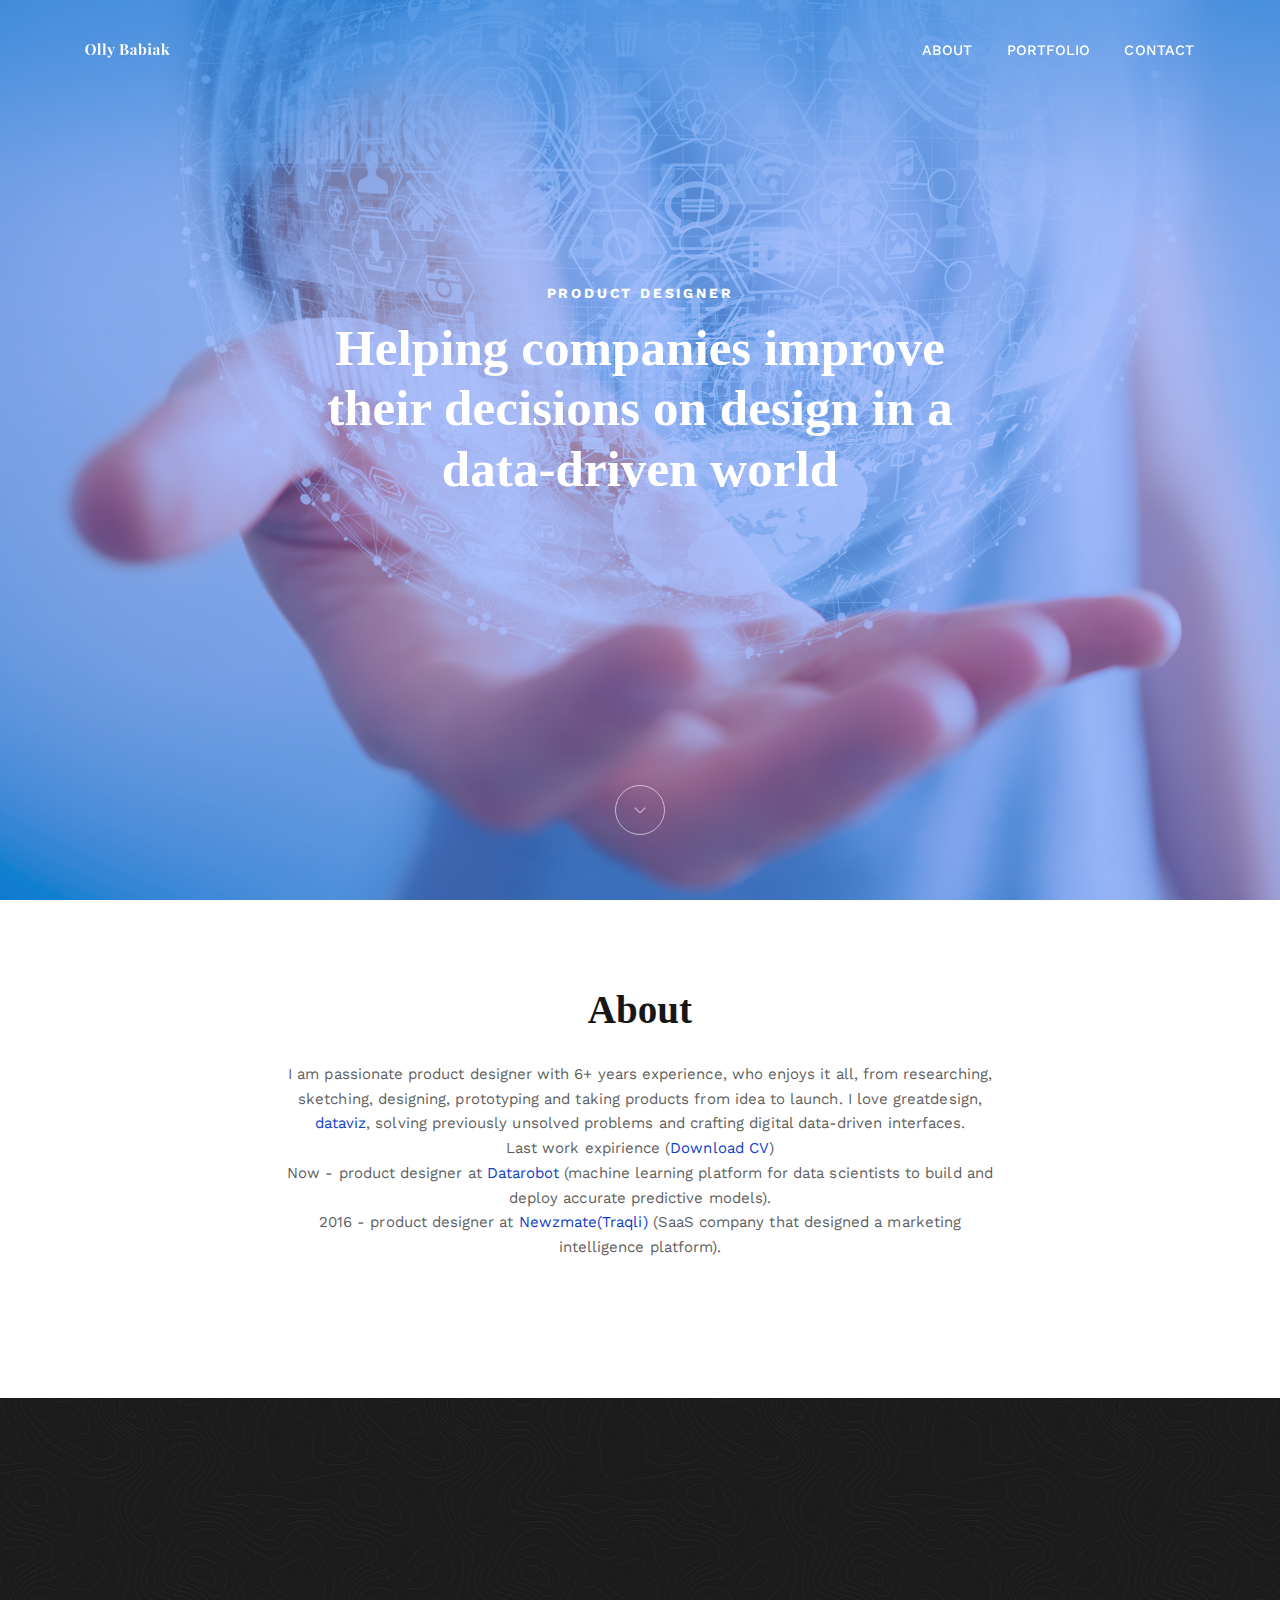
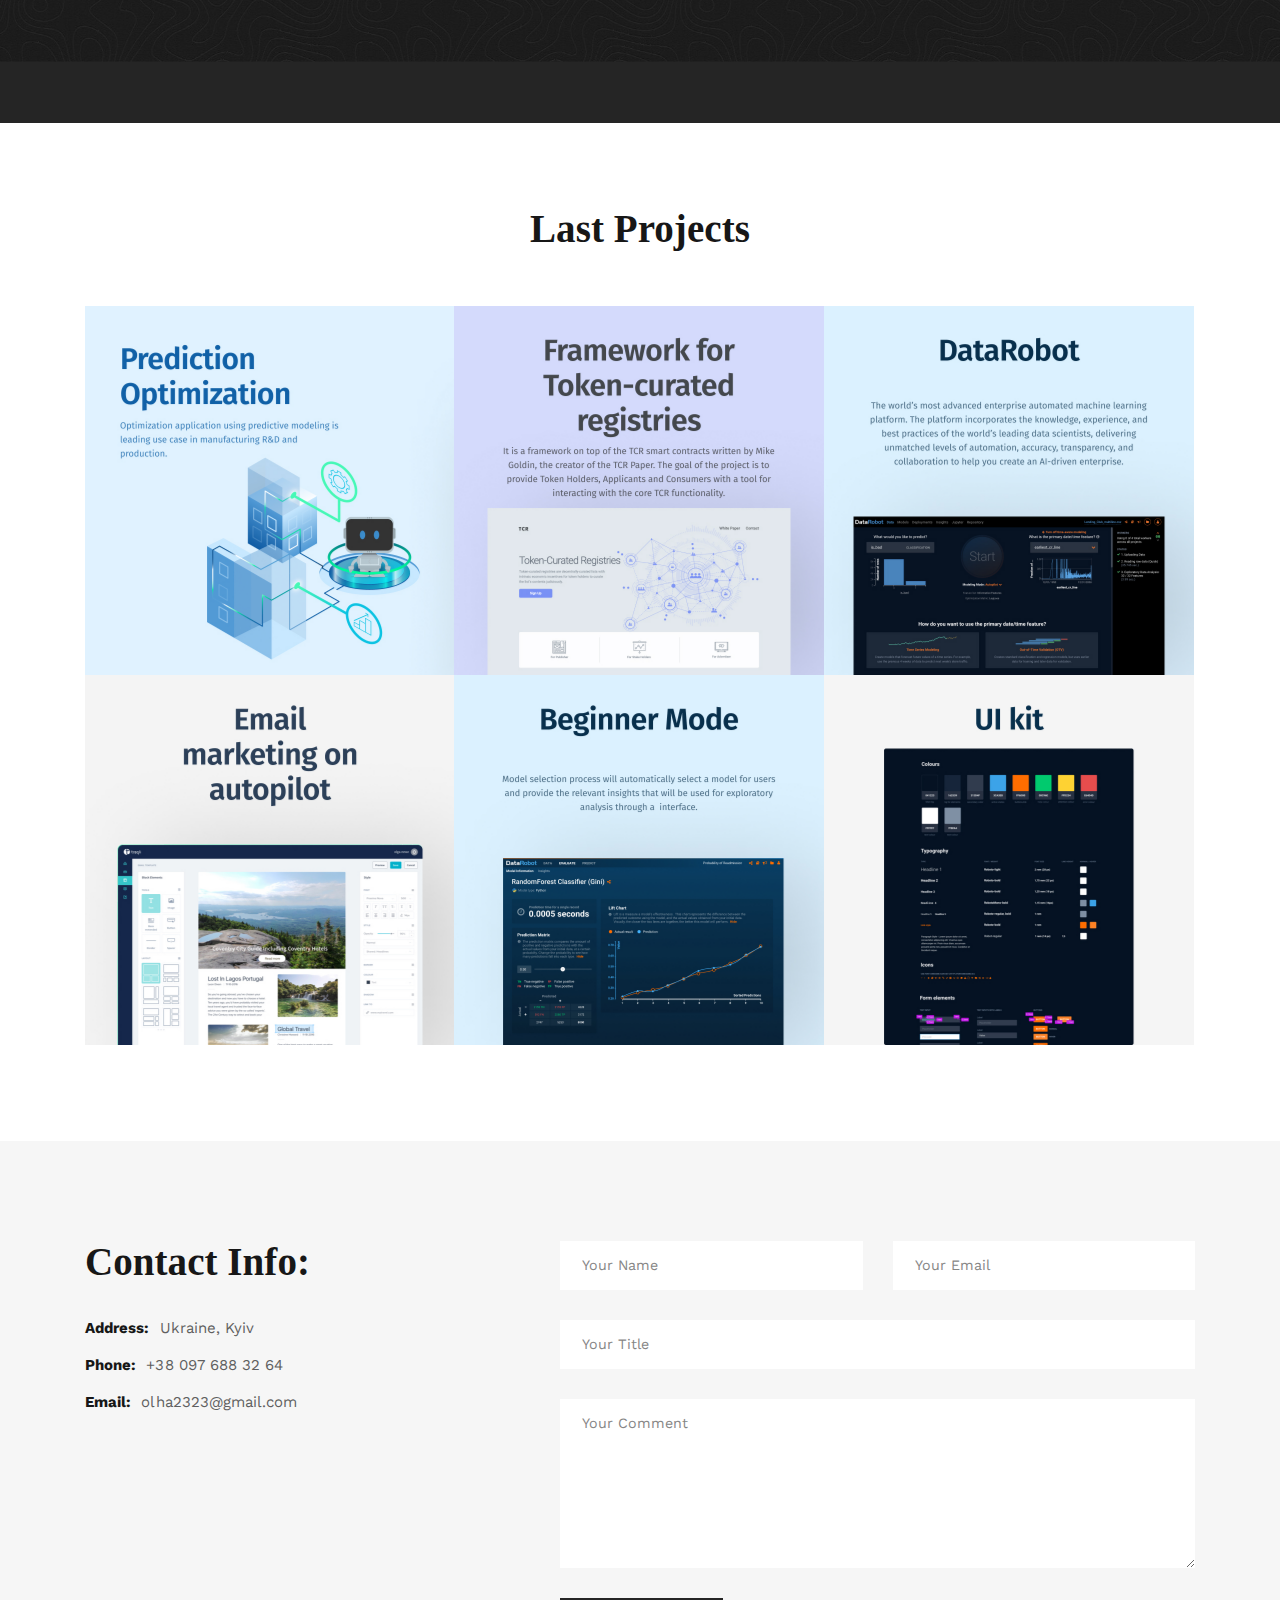
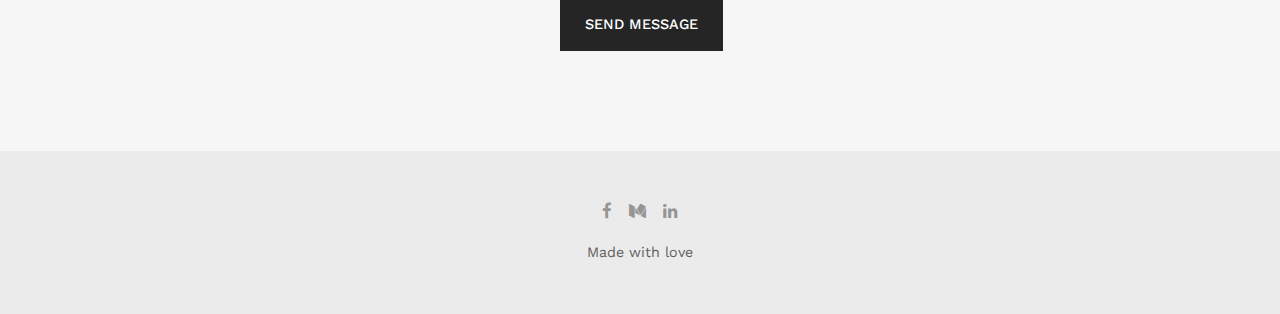
==== commit 3b9b7a22: "Update index.html" ====
--- a/index.html
+++ b/index.html
@@ -214,7 +214,7 @@
                         <div class="nk-gap mnt-5"></div>
 
                         <p>I am passionate product designer with 6+ years experience, who enjoys it all, from researching, sketching, designing, prototyping and taking products from idea to launch. I love greatdesign, <a href="https://medium.com/@ollybabiak/data-visualization-tools-f9d0f372b2b7">dataviz</a>, solving previously unsolved problems and crafting digital data-driven interfaces.
-                        <br> Last work expirience (more in CV<a href="assets/images/Olly_Babiak_-_Senior_Product_Designer.pdf" download>Download CV</a>)
+                        <br> Last work expirience (<a href="assets/Olly_Babiak_-_Senior_Product_Designer.pdf" download>Download CV</a>)
                         <br> Now - product designer at <a href="https://www.datarobot.com/">Datarobot</a> (machine learning platform for data scientists to build and deploy accurate predictive models).
                         <br>2016 - product designer at <a href="https://newzmate.com/">Newzmate(Traqli)</a> (SaaS company that designed a marketing intelligence platform).
                         </p>
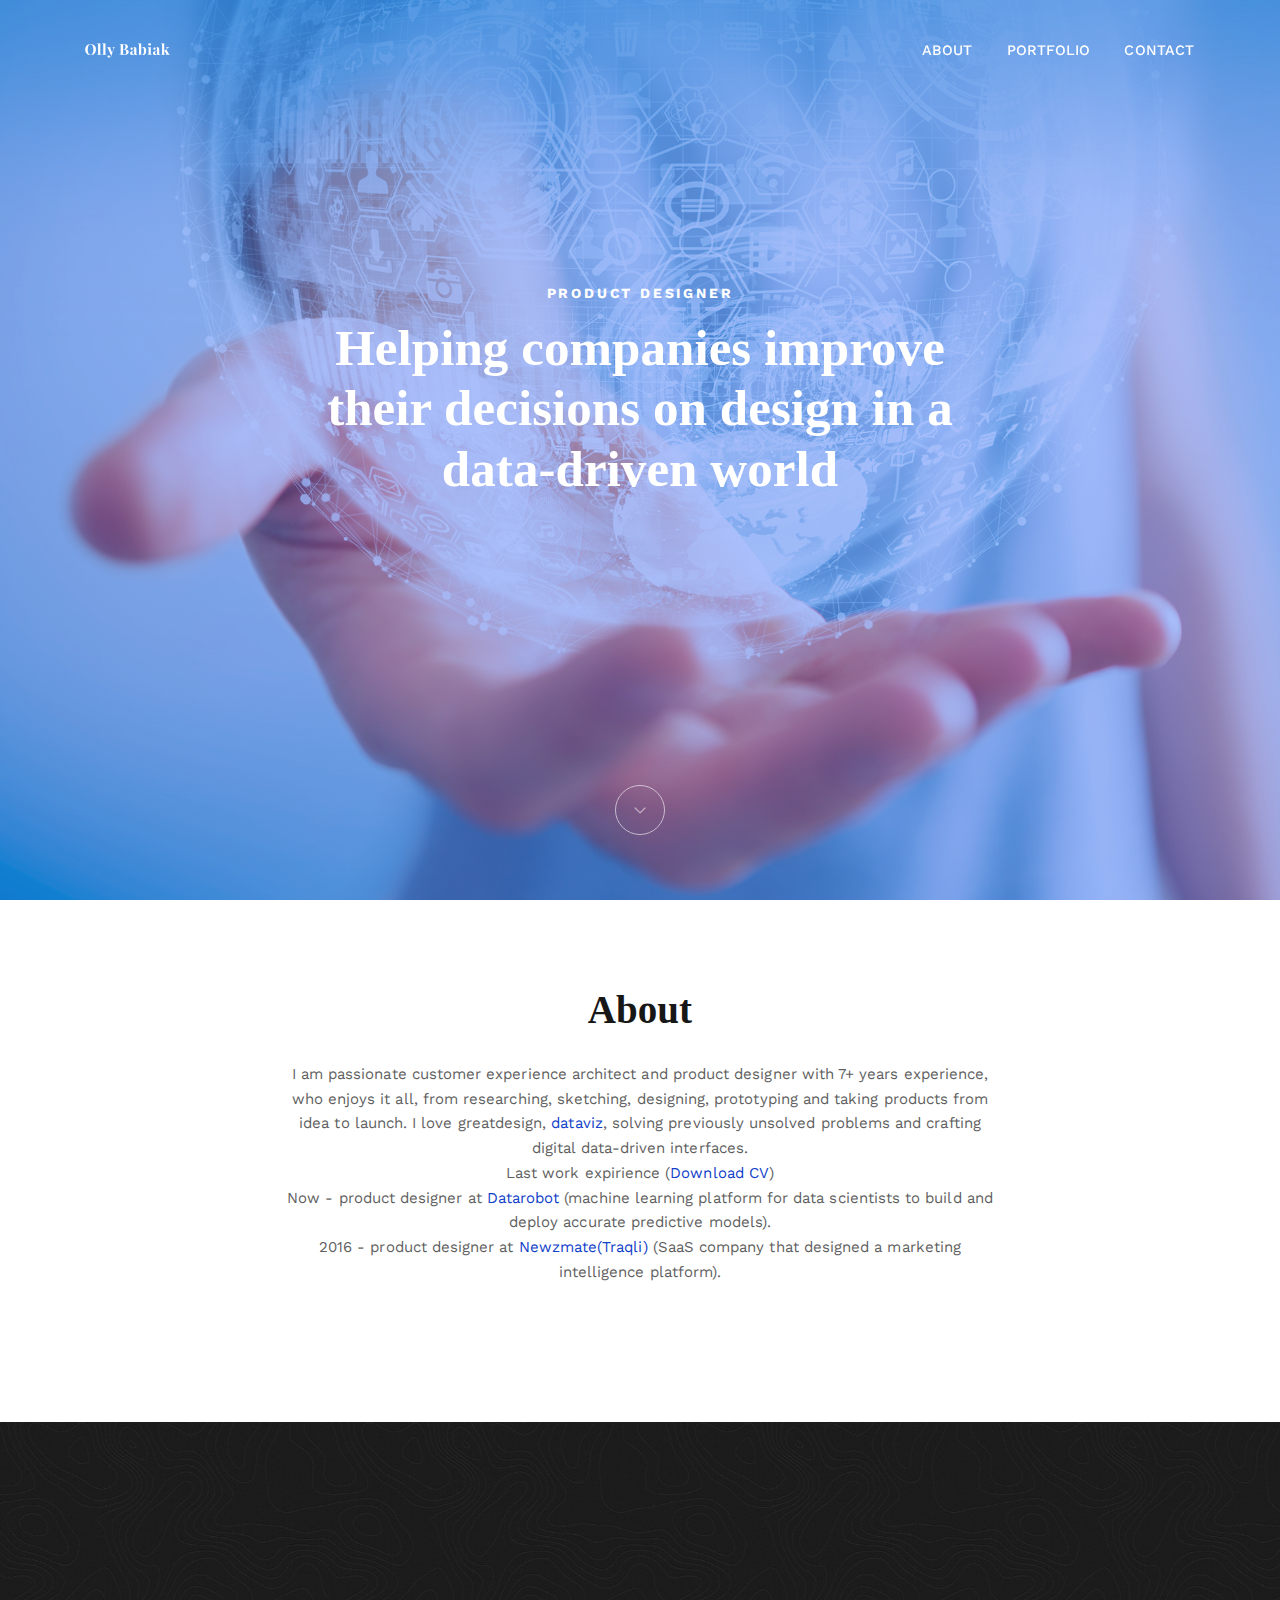
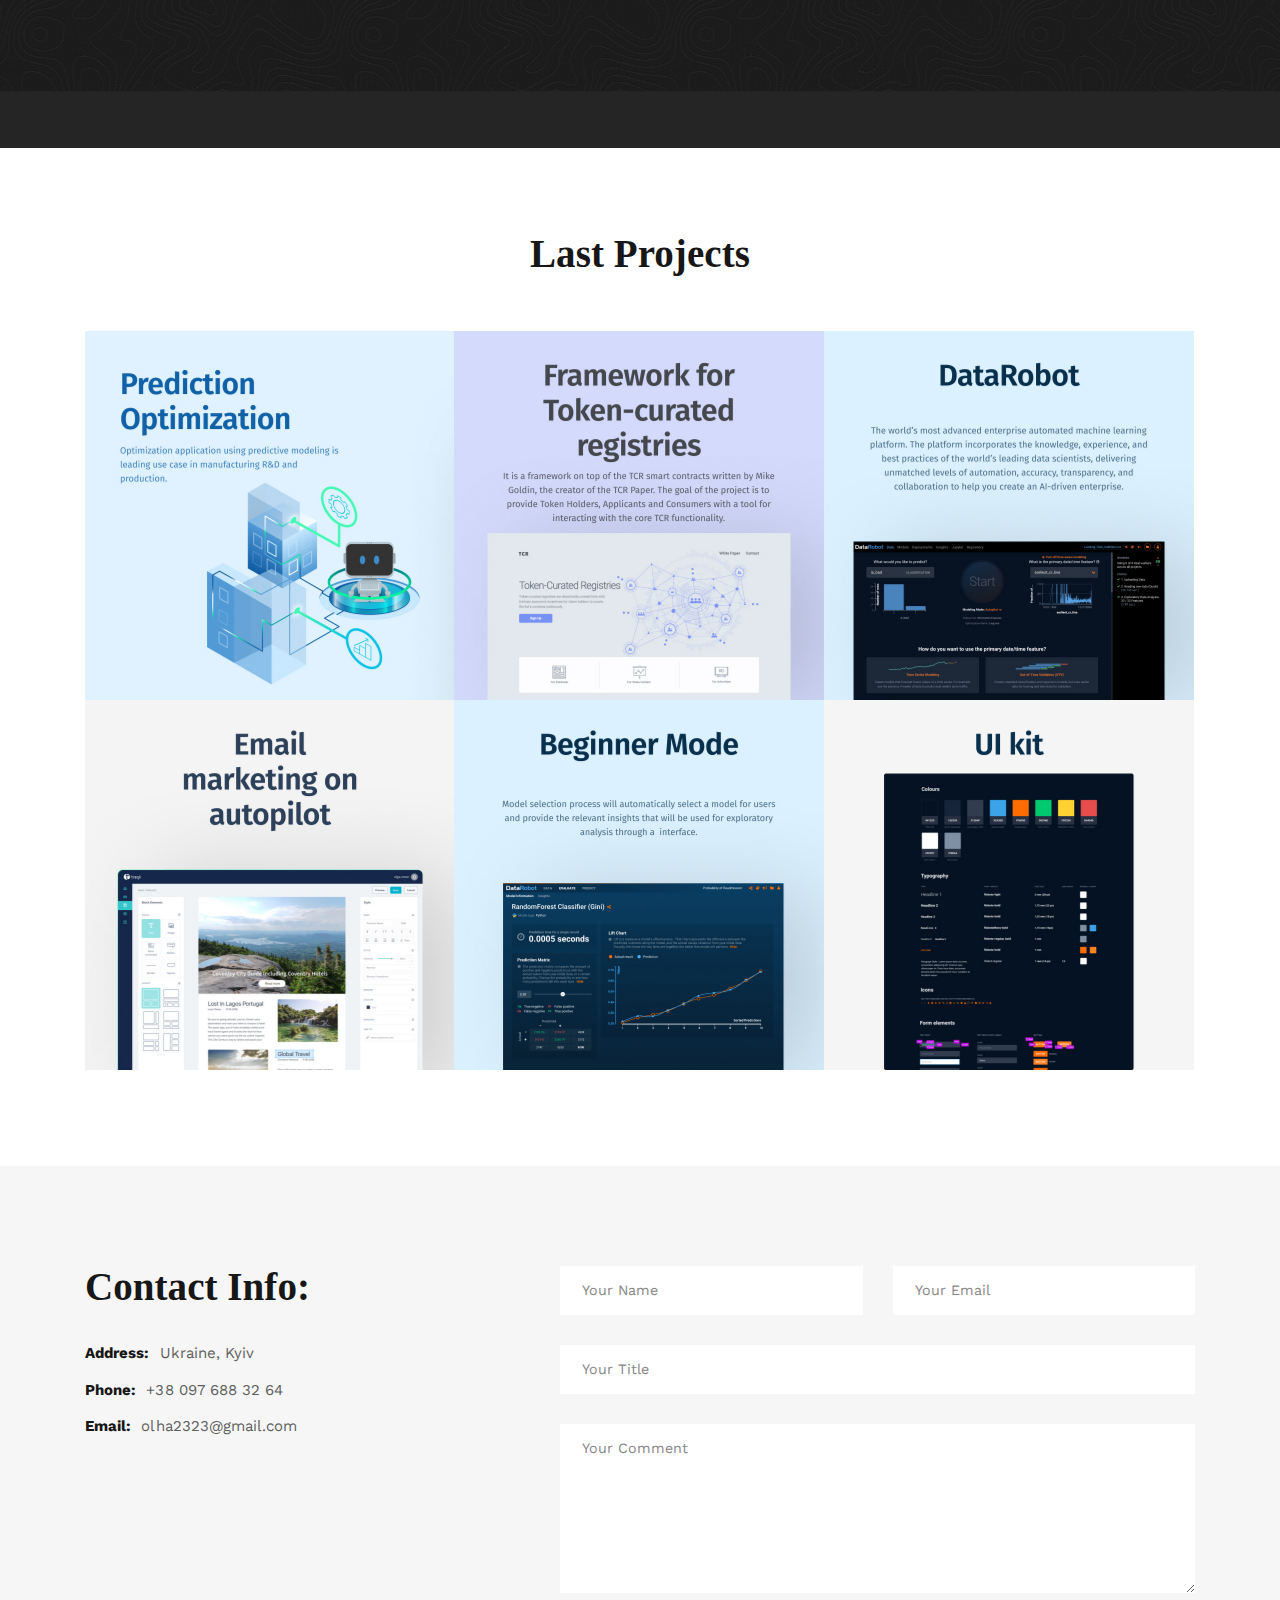
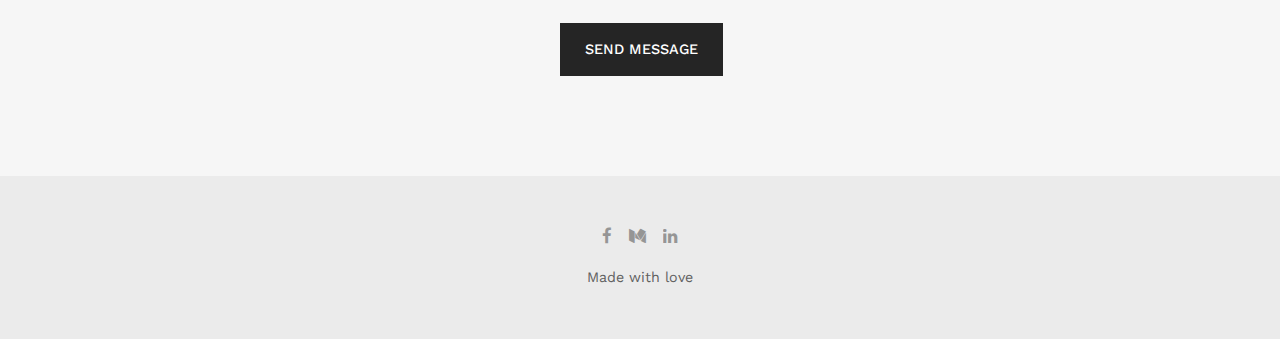
==== commit 5085df57: "Update index.html" ====
--- a/index.html
+++ b/index.html
@@ -213,7 +213,7 @@
                         <h2 class="display-4">About</h2>
                         <div class="nk-gap mnt-5"></div>
 
-                        <p>I am passionate product designer with 6+ years experience, who enjoys it all, from researching, sketching, designing, prototyping and taking products from idea to launch. I love greatdesign, <a href="https://medium.com/@ollybabiak/data-visualization-tools-f9d0f372b2b7">dataviz</a>, solving previously unsolved problems and crafting digital data-driven interfaces.
+                        <p>I am passionate customer experience architect and product designer with 7+ years experience, who enjoys it all, from researching, sketching, designing, prototyping and taking products from idea to launch. I love greatdesign, <a href="https://medium.com/@ollybabiak/data-visualization-tools-f9d0f372b2b7">dataviz</a>, solving previously unsolved problems and crafting digital data-driven interfaces.
                         <br> Last work expirience (<a href="assets/Olly_Babiak_-_Senior_Product_Designer.pdf" download>Download CV</a>)
                         <br> Now - product designer at <a href="https://www.datarobot.com/">Datarobot</a> (machine learning platform for data scientists to build and deploy accurate predictive models).
                         <br>2016 - product designer at <a href="https://newzmate.com/">Newzmate(Traqli)</a> (SaaS company that designed a marketing intelligence platform).
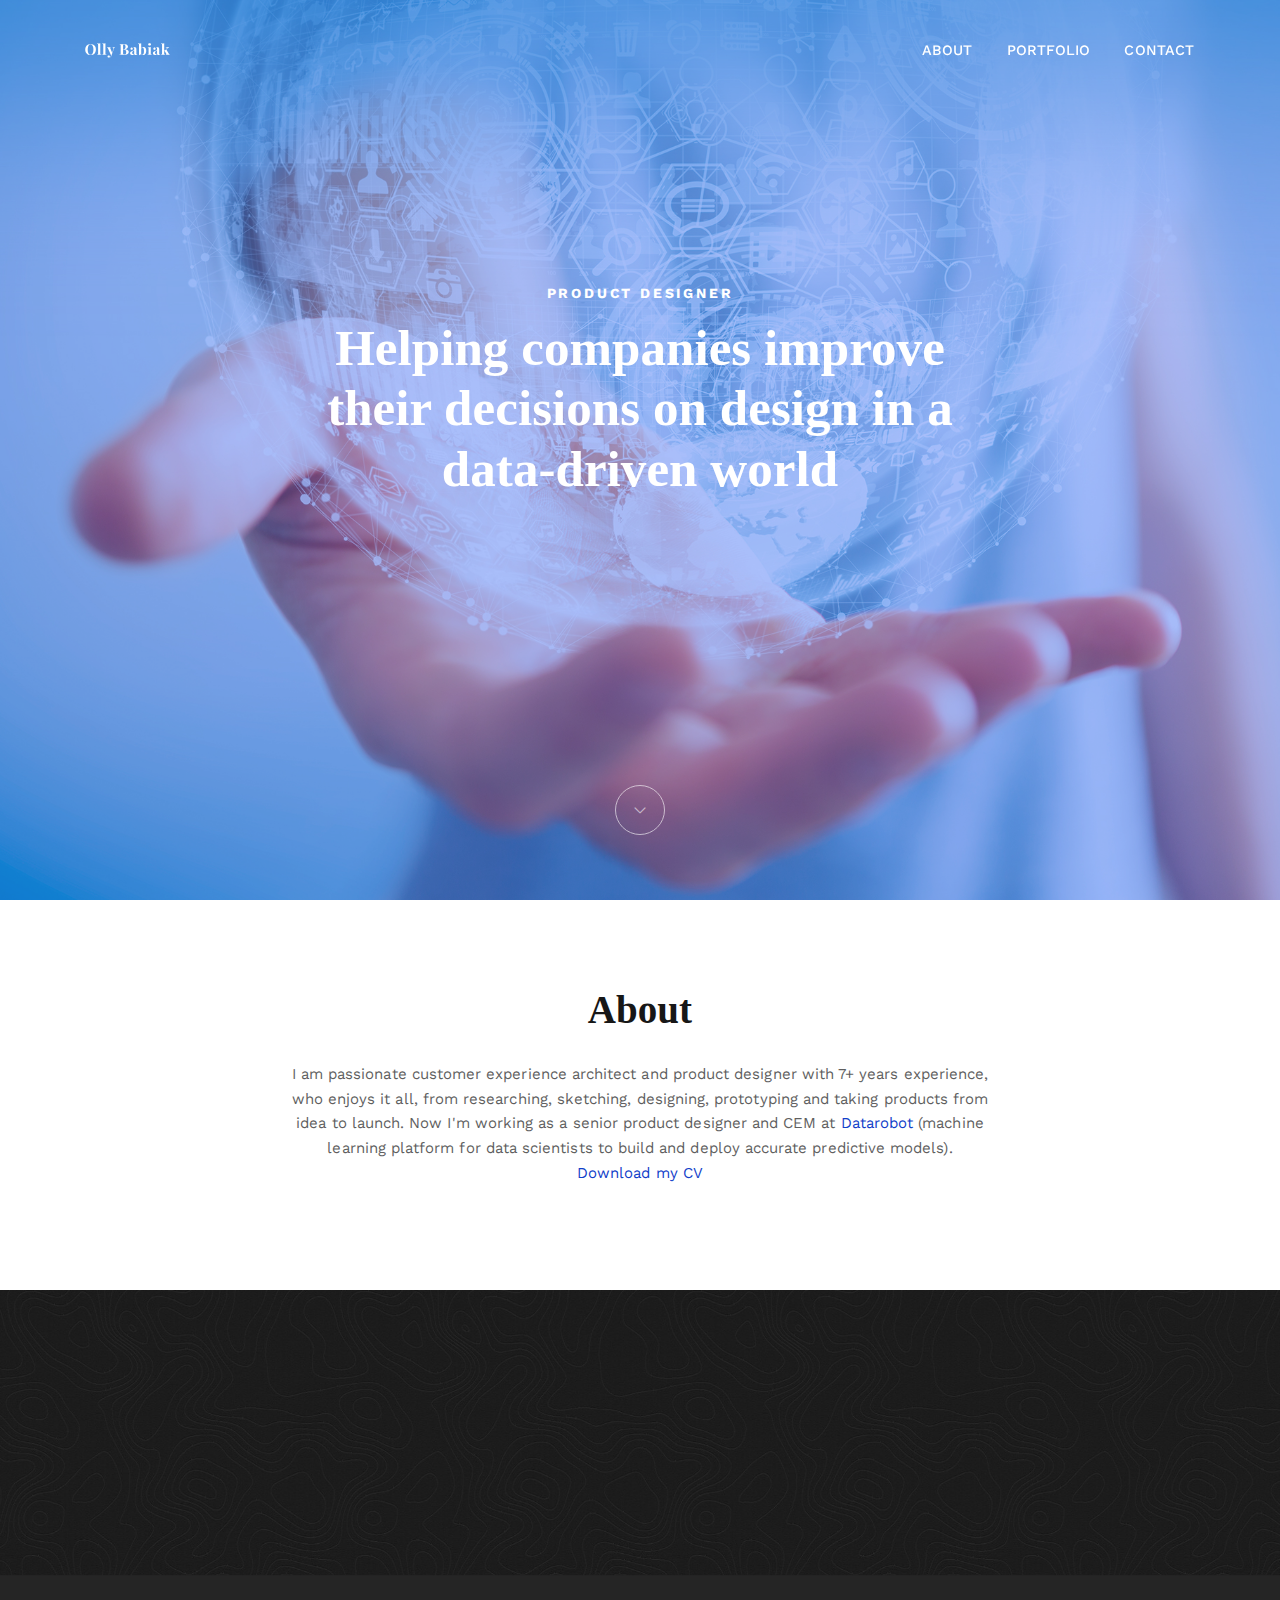
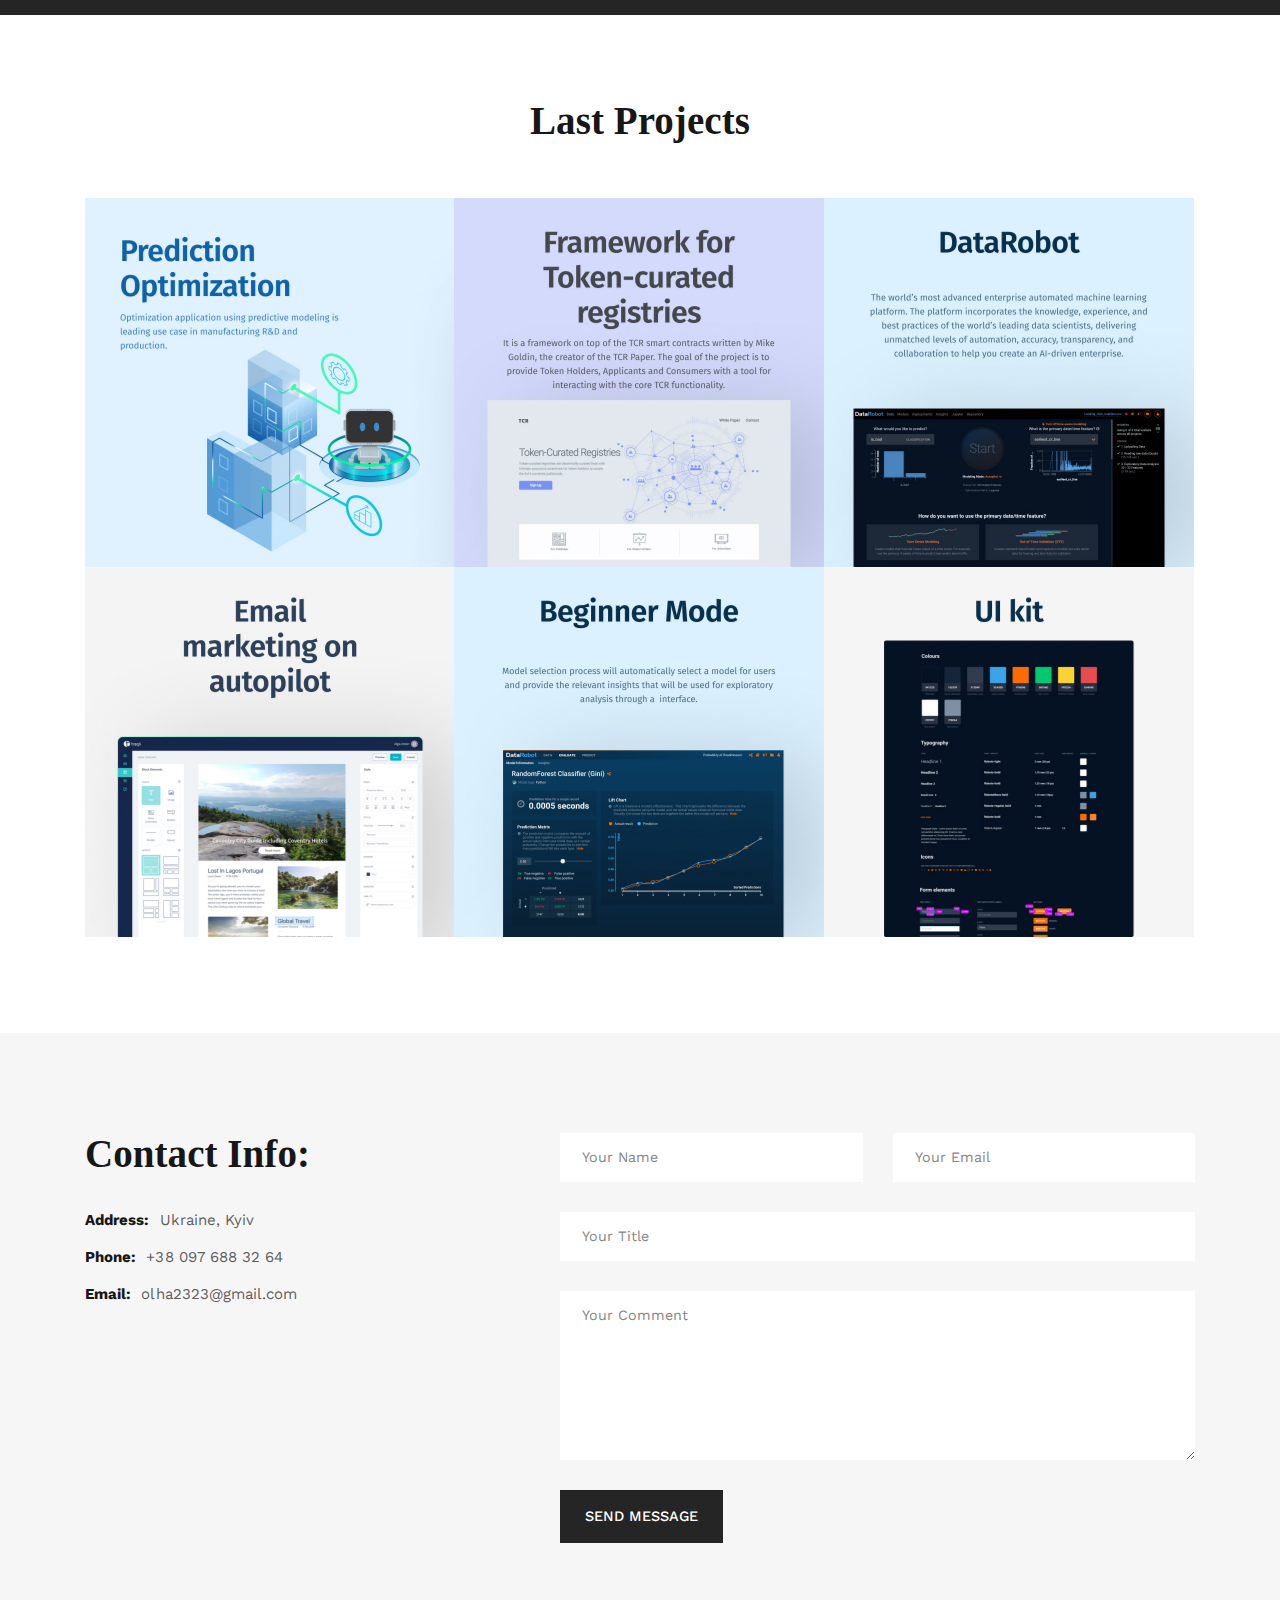
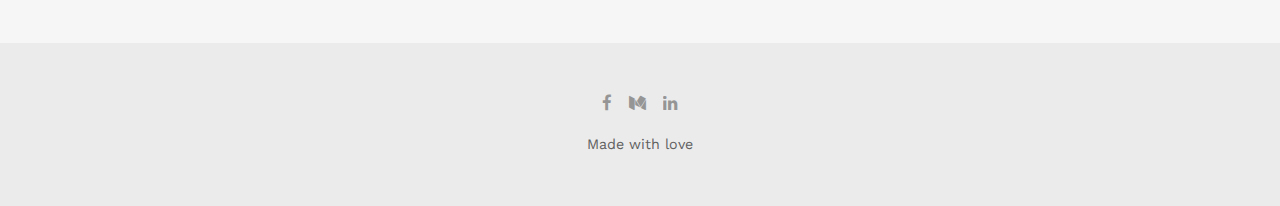
==== commit 800adc45: "Update index.html" ====
--- a/index.html
+++ b/index.html
@@ -213,12 +213,9 @@
                         <h2 class="display-4">About</h2>
                         <div class="nk-gap mnt-5"></div>
 
-                        <p>I am passionate customer experience architect and product designer with 7+ years experience, who enjoys it all, from researching, sketching, designing, prototyping and taking products from idea to launch. I love greatdesign, <a href="https://medium.com/@ollybabiak/data-visualization-tools-f9d0f372b2b7">dataviz</a>, solving previously unsolved problems and crafting digital data-driven interfaces.
-                        <br> Last work expirience (<a href="assets/Olly_Babiak_-_Senior_Product_Designer.pdf" download>Download CV</a>)
-                        <br> Now - product designer at <a href="https://www.datarobot.com/">Datarobot</a> (machine learning platform for data scientists to build and deploy accurate predictive models).
-                        <br>2016 - product designer at <a href="https://newzmate.com/">Newzmate(Traqli)</a> (SaaS company that designed a marketing intelligence platform).
+                        <p>I am passionate customer experience architect and product designer with 7+ years experience, who enjoys it all, from researching, sketching, designing, prototyping and taking products from idea to launch. Now I'm working as a senior product designer and CEM at <a href="https://www.datarobot.com/">Datarobot</a> (machine learning platform for data scientists to build and deploy accurate predictive models).
+                        <br> <a href="assets/Olly_Babiak_-_Senior_Product_Designer.pdf" download>Download my CV</a>
                         </p>
-                        <br>
 
                     <div class="nk-gap-4 mt-9"></div>
                     </div>
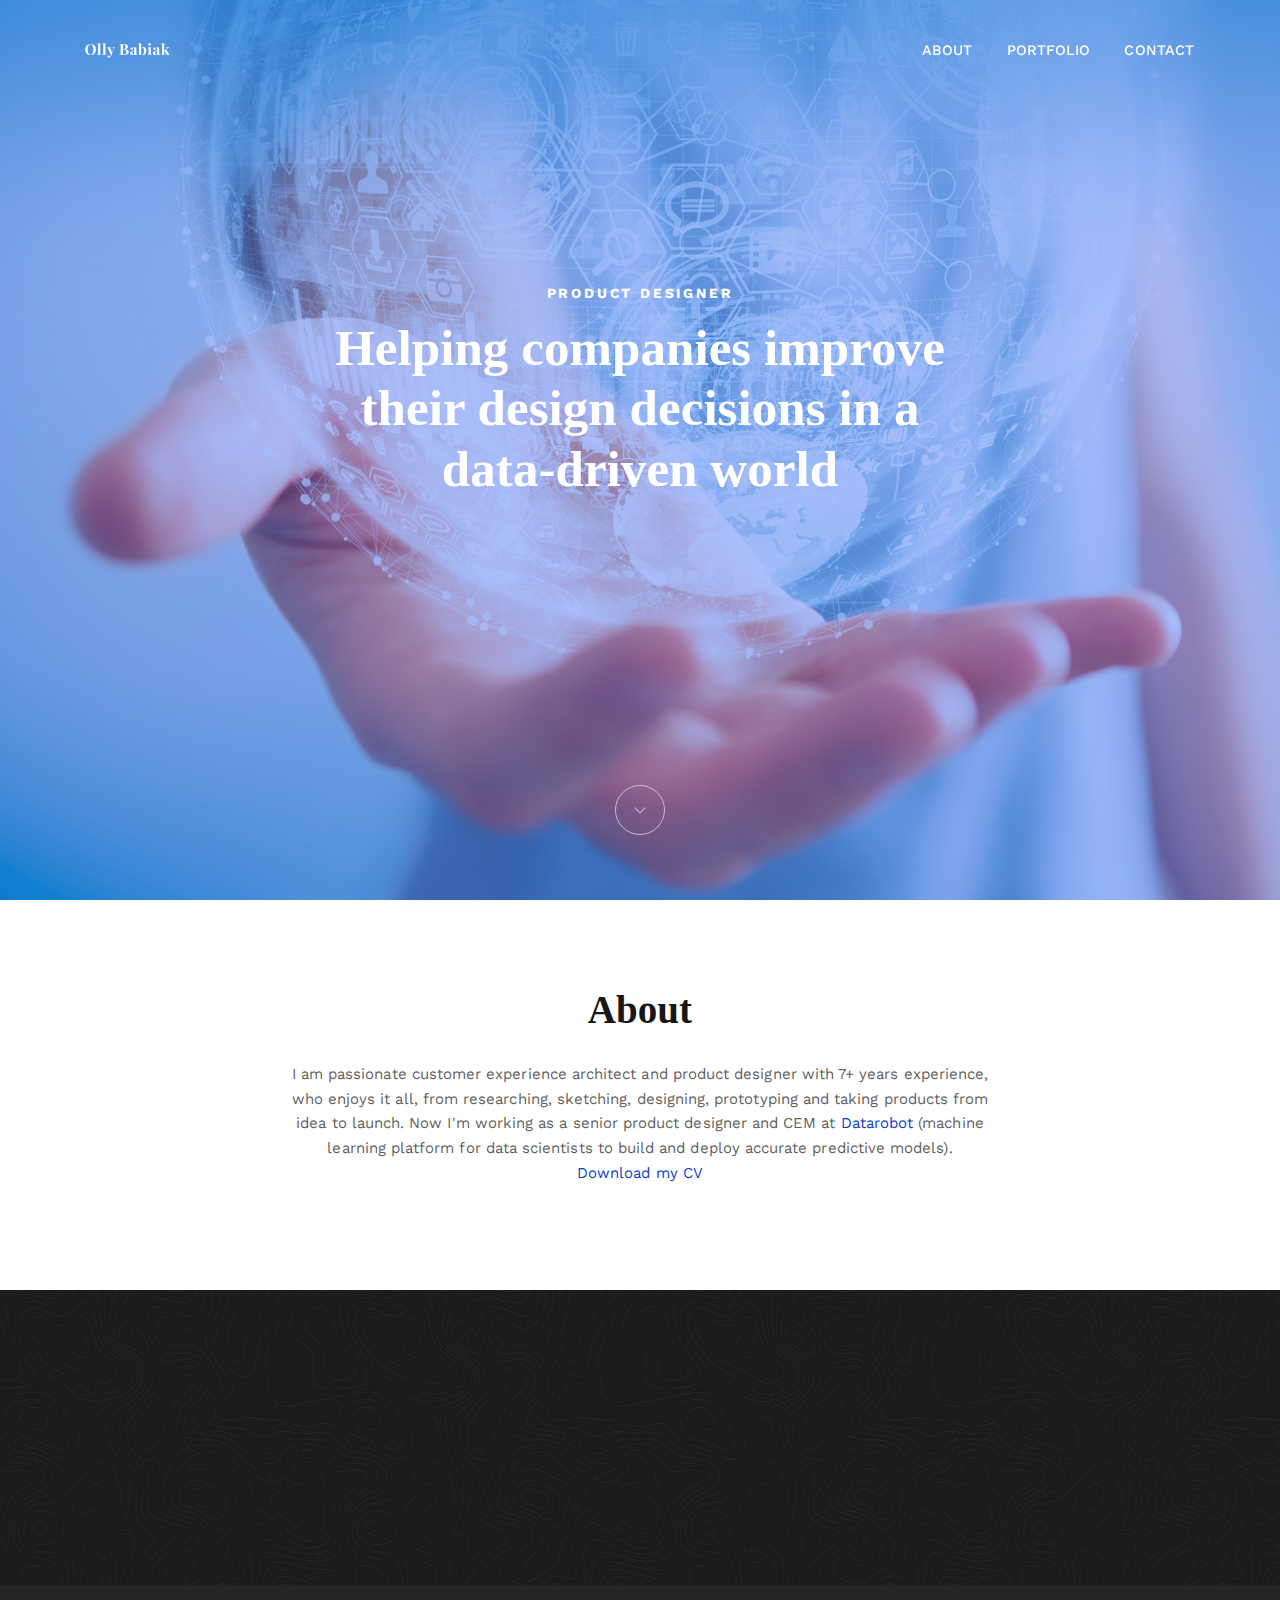
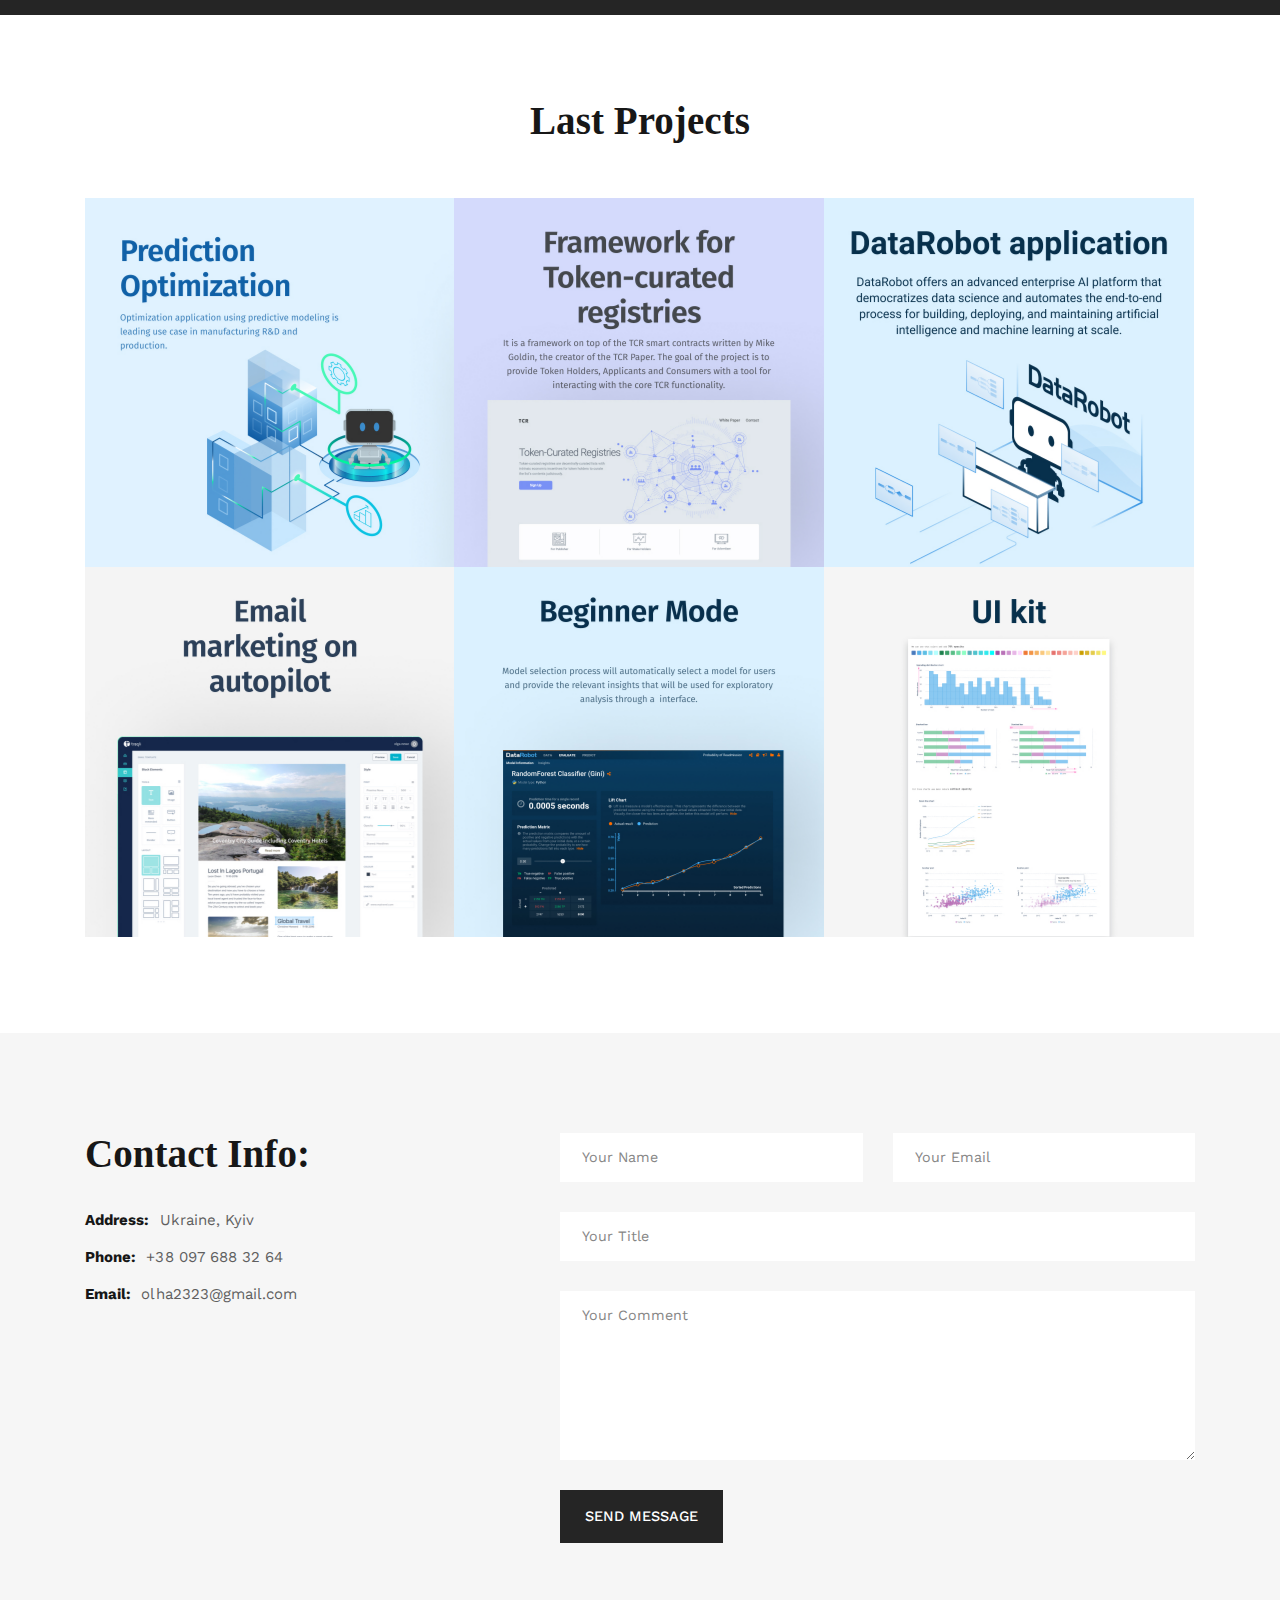
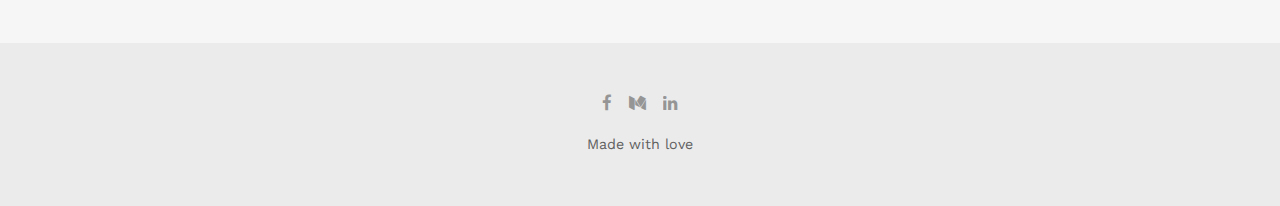
==== commit dd98d988: "Update index.html" ====
--- a/index.html
+++ b/index.html
@@ -171,7 +171,7 @@
 
                         <h1 class="nk-title display-3 text-white">Helping companies improve
                             <br>
-                            their decisions on design in a
+                            their design decisions in a 
                             <br>
                             data-driven world
                         </h1>
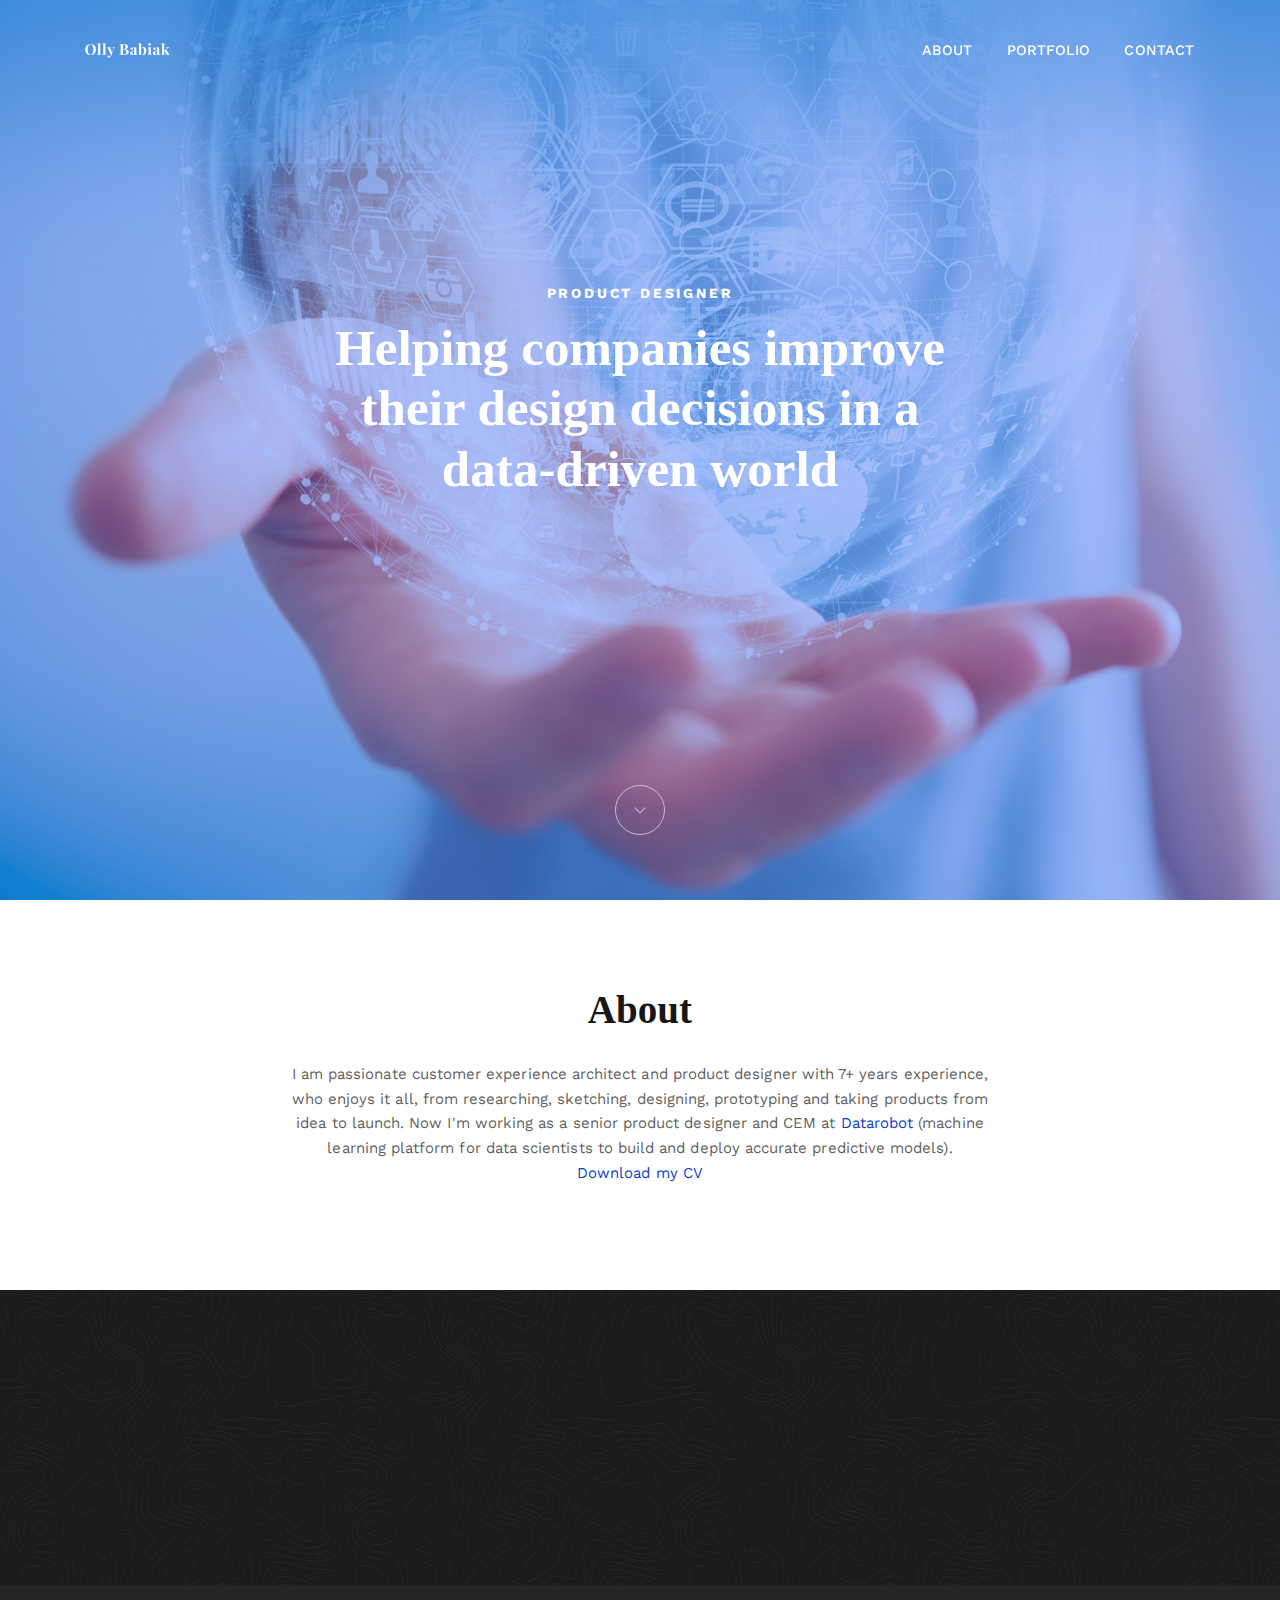
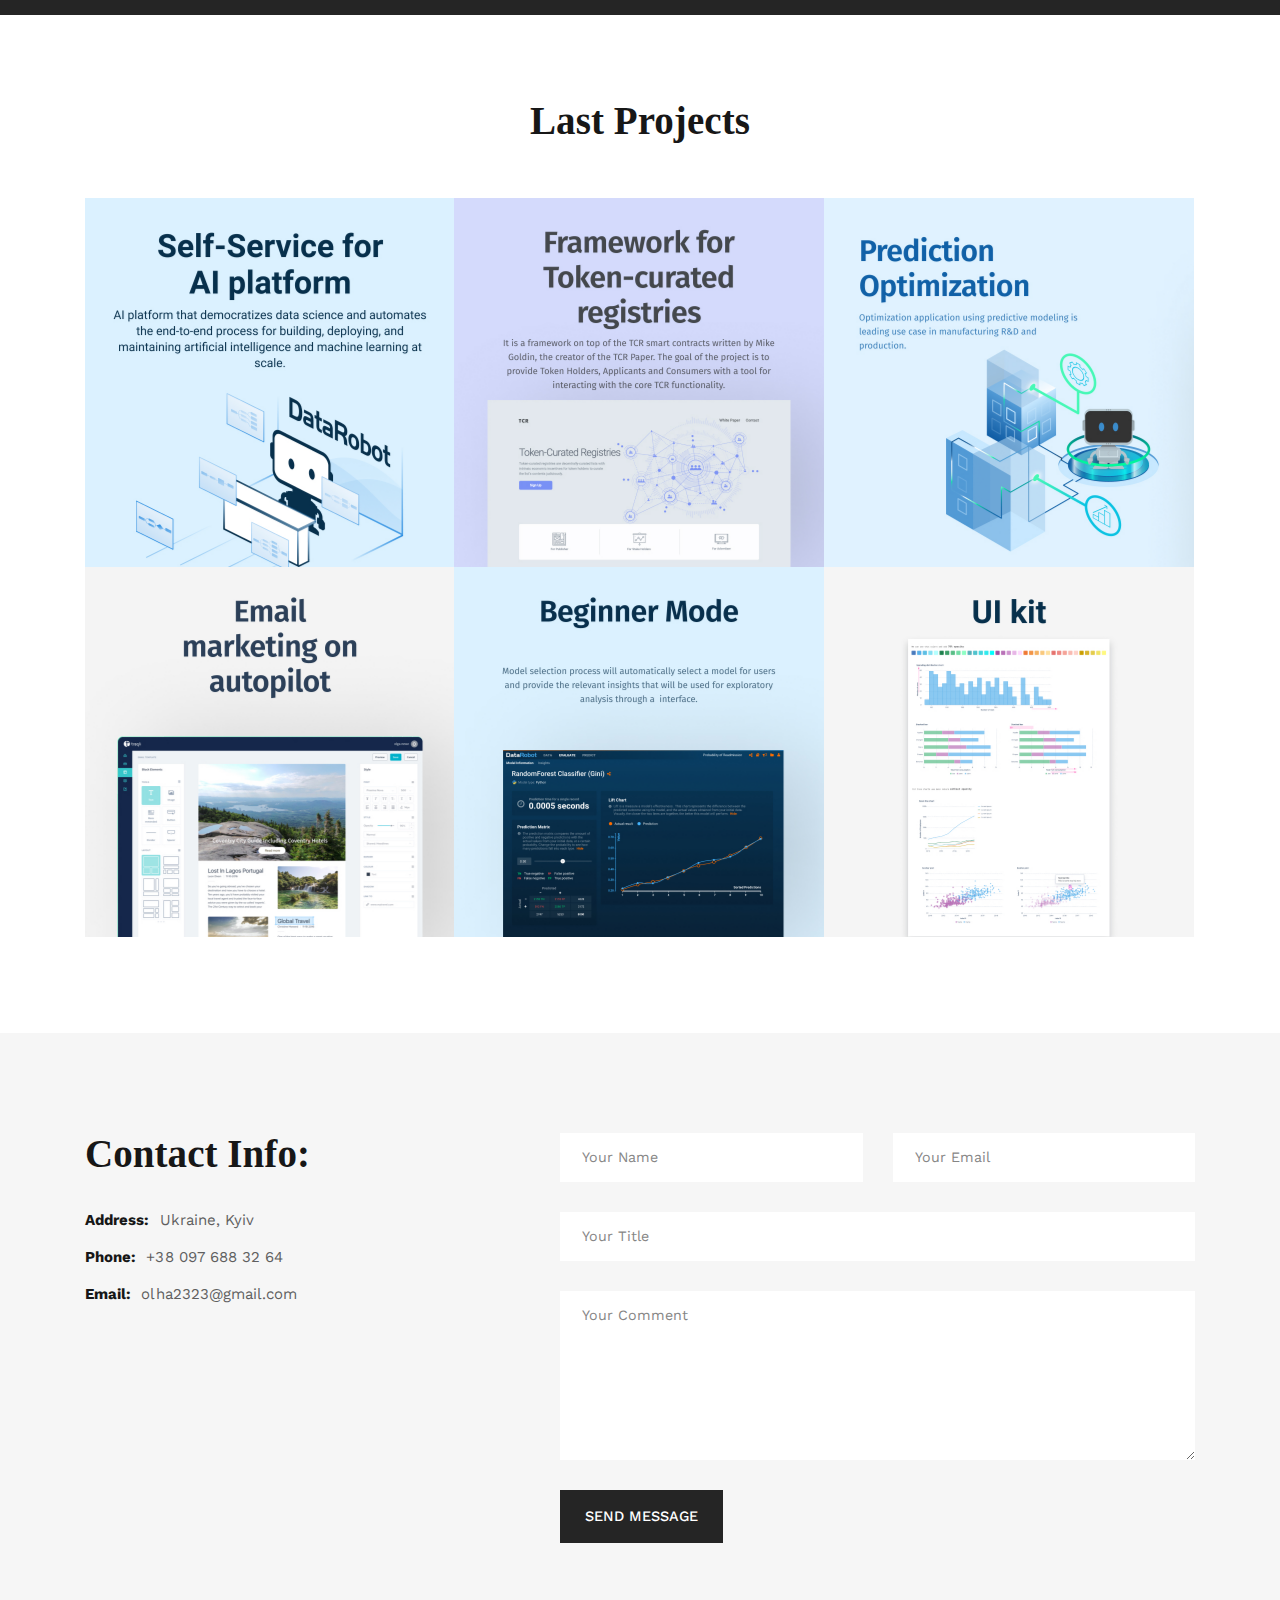
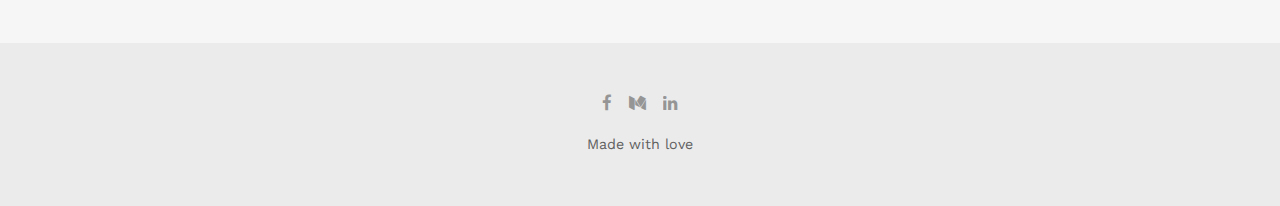
==== commit e7ef4b97: "Update index.html" ====
--- a/index.html
+++ b/index.html
@@ -28,7 +28,7 @@
 
     <title>Olly Babiak</title>
 
-    <meta name="description" content="Minimal Portfolio">
+    <meta name="description" content="Portfolio">
     <meta name="keywords" content="portfolio, clean, minimal, blog, template, portfolio website">
 
     <link rel="icon" type="image/png" href="assets/images/favicon.png">
@@ -264,7 +264,42 @@
             <div class="nk-portfolio-list nk-isotope nk-isotope-3-cols">
 
 
-                <div class="nk-isotope-item" data-filter="UX/UI">
+               
+           <div class="nk-isotope-item" data-filter="UX/UI">
+                    <div class="nk-portfolio-item nk-portfolio-item-square nk-portfolio-item-info-style-1">
+                        <a href="portfolio-single-3.html" class="nk-portfolio-item-link"></a>
+                        <div class="nk-portfolio-item-image">
+                            <div style="background-image: url('assets/images/portfolio-1-sm.jpg');"></div>
+                        </div>
+                        <div class="nk-portfolio-item-info nk-portfolio-item-info-center text-xs-center">
+                            <div>
+                                <h2 class="portfolio-item-title h3">DataRobot application</h2>
+                                <div class="portfolio-item-category">UX/UI</div>
+                            </div>
+                        </div>
+                    </div>
+                </div>
+
+
+                <div class="nk-isotope-item" data-filter="UI/UX">
+                    <div class="nk-portfolio-item nk-portfolio-item-square nk-portfolio-item-info-style-1">
+                        <a href="portfolio-single-2.html" class="nk-portfolio-item-link"></a>
+                        <div class="nk-portfolio-item-image">
+                            <div style="background-image: url('assets/images/portfolio-4-sm.jpg');"></div>
+                        </div>
+                        <div class="nk-portfolio-item-info nk-portfolio-item-info-center text-xs-center">
+                            <div>
+                                <h2 class="portfolio-item-title h3">TCR (hackathon project)</h2>
+                                <div class="portfolio-item-category">UI/UX</div>
+                            </div>
+                        </div>
+                    </div>
+                </div>
+
+
+     
+                
+                 <div class="nk-isotope-item" data-filter="UX/UI">
                     <div class="nk-portfolio-item nk-portfolio-item-square nk-portfolio-item-info-style-1">
                         <a href="portfolio-single-1.html" class="nk-portfolio-item-link"></a>
                         <div class="nk-portfolio-item-image">
@@ -278,39 +313,6 @@
                         </div>
                     </div>
                 </div>
-
-
-                <div class="nk-isotope-item" data-filter="UI/UX">
-                    <div class="nk-portfolio-item nk-portfolio-item-square nk-portfolio-item-info-style-1">
-                        <a href="portfolio-single-2.html" class="nk-portfolio-item-link"></a>
-                        <div class="nk-portfolio-item-image">
-                            <div style="background-image: url('assets/images/portfolio-4-sm.jpg');"></div>
-                        </div>
-                        <div class="nk-portfolio-item-info nk-portfolio-item-info-center text-xs-center">
-                            <div>
-                                <h2 class="portfolio-item-title h3">TCR (hackathon project)</h2>
-                                <div class="portfolio-item-category">UI/UX</div>
-                            </div>
-                        </div>
-                    </div>
-                </div>
-
-
-                <div class="nk-isotope-item" data-filter="UX/UI">
-                    <div class="nk-portfolio-item nk-portfolio-item-square nk-portfolio-item-info-style-1">
-                        <a href="portfolio-single-3.html" class="nk-portfolio-item-link"></a>
-                        <div class="nk-portfolio-item-image">
-                            <div style="background-image: url('assets/images/portfolio-1-sm.jpg');"></div>
-                        </div>
-                        <div class="nk-portfolio-item-info nk-portfolio-item-info-center text-xs-center">
-                            <div>
-                                <h2 class="portfolio-item-title h3">DataRobot application</h2>
-                                <div class="portfolio-item-category">UX/UI</div>
-                            </div>
-                        </div>
-                    </div>
-                </div>
-
 
                 <div class="nk-isotope-item" data-filter="UX/UI">
                     <div class="nk-portfolio-item nk-portfolio-item-square nk-portfolio-item-info-style-1">
